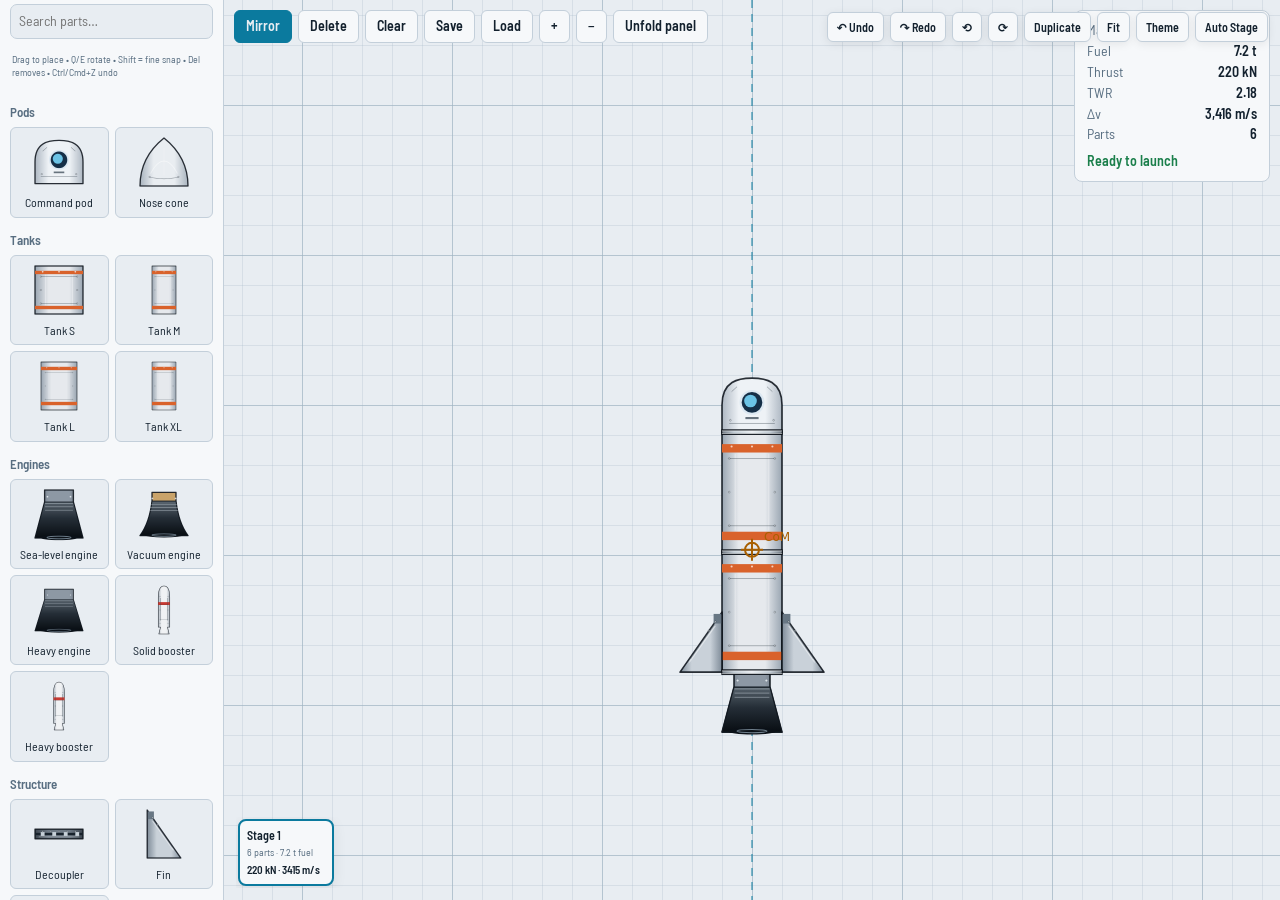
==== index.html @ c40e0e13 "Upgrade single-file MRAFT builder UX and construction tools" ====
<!doctype html>
<html lang="en">
<head>
<meta charset="utf-8">
<meta name="viewport" content="width=device-width, initial-scale=1, viewport-fit=cover">
<title>Rocket Builder</title>
<link href="https://fonts.googleapis.com/css2?family=Barlow+Semi+Condensed:wght@400;600&display=swap" rel="stylesheet">
<style>
:root{--bg:#e8edf2;--pn:#f6f8fa;--ln:#c3cfda;--tx:#13212e;--mu:#586e81;--ac:#0b7a9e;--wn:#a85f00;--ok:#1b7f4b;--gr:#9fb2c2;box-sizing:border-box;padding-top:env(safe-area-inset-top,0px);padding-bottom:env(safe-area-inset-bottom,0px)}
@media(prefers-color-scheme:dark){:root:not([data-theme="light"]){--bg:#0c1520;--pn:#121f2c;--ln:#233648;--tx:#d6e2ed;--mu:#8ba2b6;--ac:#52c7ea;--wn:#f0b34a;--ok:#5fd38d;--gr:#2a4056}}
:root[data-theme="dark"]{--bg:#0c1520;--pn:#121f2c;--ln:#233648;--tx:#d6e2ed;--mu:#8ba2b6;--ac:#52c7ea;--wn:#f0b34a;--ok:#5fd38d;--gr:#2a4056}
html{scroll-padding-top:env(safe-area-inset-top,0px)}
*{box-sizing:border-box}
html,body{height:100%;margin:0}
body{background:var(--bg);color:var(--tx);font:14px/1.35 "Barlow Semi Condensed",system-ui,sans-serif;overflow:hidden}
#app{display:grid;grid-template-columns:224px 1fr;height:100%}
#pal{background:var(--pn);border-right:1px solid var(--ln);overflow:auto;padding:4px 10px 10px}
#pal h3{margin:14px 0 6px;font-size:13px;font-weight:600;color:var(--mu)}
.grp{display:grid;grid-template-columns:1fr 1fr;gap:6px}
.tile{touch-action:pan-y;background:var(--bg);border:1px solid var(--ln);border-radius:6px;color:var(--tx);font:inherit;font-size:12px;padding:6px 4px;display:flex;flex-direction:column;align-items:center;gap:4px;cursor:grab;user-select:none;-webkit-user-select:none}
.tile:hover{border-color:var(--ac)}
.tile canvas{width:56px;height:56px;pointer-events:none}
#stage{position:relative;overflow:hidden;min-width:0}
#c{position:absolute;inset:0;width:100%;height:100%;touch-action:none}
#hud{position:absolute;inset:0 0 auto 0;display:flex;flex-wrap:wrap;gap:8px;padding:10px;pointer-events:none;align-items:flex-start}
#hud>*{pointer-events:auto}
.bar{display:flex;gap:6px;flex-wrap:wrap}
.b{font:inherit;font-weight:600;color:var(--tx);background:var(--pn);border:1px solid var(--ln);border-radius:6px;padding:6px 11px;cursor:pointer}
.b:hover{border-color:var(--ac)}
.b[aria-pressed=true]{background:var(--ac);border-color:var(--ac);color:var(--bg)}
button:focus-visible{outline:2px solid var(--ac);outline-offset:2px}
#msg{align-self:center;color:var(--mu)}
.card{margin-left:auto;background:var(--pn);border:1px solid var(--ln);border-radius:8px;padding:10px 12px;min-width:196px}
dl{display:grid;grid-template-columns:auto auto;gap:2px 16px;margin:0}
dt{color:var(--mu)}dd{margin:0;text-align:right;font-weight:600}
#st{margin-top:8px;font-weight:600;color:var(--wn)}
#st.ok{color:var(--ok)}
@media(max-width:720px){
#app{grid-template-columns:1fr;grid-template-rows:1fr 112px}
#pal{order:2;border-right:0;border-top:1px solid var(--ln);display:flex;gap:6px;padding:8px;overflow-x:auto;overflow-y:hidden}
#pal h3{display:none}.grp{display:flex;gap:6px}
.tile{touch-action:pan-x;flex:none;width:78px}
.card{margin-left:0;width:100%;min-width:0;padding:8px 10px}
dl{grid-template-columns:repeat(6,auto);gap:2px 8px}dd{text-align:left}
}
</style>
<style id="mraft-enhance-css">
#adv-tools{position:absolute;right:12px;top:12px;display:flex;gap:6px;flex-wrap:wrap;z-index:5;max-width:min(620px,calc(100% - 24px));justify-content:flex-end}
#adv-tools .b{padding:6px 9px;font-size:12px;box-shadow:0 2px 10px rgba(0,0,0,.08)}
#adv-panel{position:absolute;right:12px;top:58px;width:235px;max-width:calc(100% - 24px);background:var(--pn);border:1px solid var(--ln);border-radius:10px;padding:10px;z-index:4;box-shadow:0 10px 30px rgba(0,0,0,.12);backdrop-filter:blur(8px)}
#adv-panel[hidden]{display:none}.adv-head{display:flex;justify-content:space-between;gap:10px;align-items:center;margin-bottom:8px}
.adv-head strong{font-size:14px}.adv-muted{color:var(--mu);font-size:11px}.adv-grid{display:grid;grid-template-columns:1fr 1fr;gap:7px;margin:8px 0}
.adv-stat{border:1px solid var(--ln);border-radius:7px;padding:7px;background:rgba(128,160,190,.08)}.adv-stat small{display:block;color:var(--mu);font-size:10px}.adv-stat b{font-size:13px}
.adv-actions{display:grid;grid-template-columns:1fr 1fr;gap:6px;margin-top:9px}.adv-actions .b{padding:7px 8px}
#adv-stagebar{position:absolute;left:12px;right:12px;bottom:12px;display:flex;gap:7px;overflow:auto;padding:2px;z-index:4;pointer-events:auto}
.adv-stage{min-width:96px;border:1px solid var(--ln);background:var(--pn);color:var(--tx);border-radius:8px;padding:7px 8px;cursor:pointer;box-shadow:0 3px 14px rgba(0,0,0,.08);font:inherit;text-align:left}
.adv-stage:hover{border-color:var(--ac)}.adv-stage.active{outline:2px solid var(--ac);outline-offset:-2px}.adv-stage .n{font-weight:600;font-size:12px}.adv-stage .m{color:var(--mu);font-size:10px;margin-top:2px}.adv-stage .v{font-weight:600;font-size:11px;margin-top:4px}
#adv-palette-search{width:100%;position:sticky;top:0;z-index:2;margin:0 0 8px;padding:7px 8px;border:1px solid var(--ln);border-radius:7px;background:var(--bg);color:var(--tx);font:inherit}
#adv-palette-search:focus{outline:2px solid var(--ac);outline-offset:1px}.adv-help{font-size:10px;color:var(--mu);line-height:1.35;padding:6px 2px 10px}
#adv-toast{position:absolute;left:50%;top:58px;transform:translateX(-50%);background:var(--tx);color:var(--bg);padding:7px 10px;border-radius:999px;font-size:11px;opacity:0;pointer-events:none;transition:opacity .16s;z-index:8}
#adv-toast.show{opacity:1}@media(max-width:720px){#adv-tools{right:8px;top:8px;max-width:calc(100% - 16px)}#adv-panel{left:8px;right:8px;top:auto;bottom:122px;width:auto}#adv-stagebar{left:8px;right:8px;bottom:8px}}
</style></head>
<body>
<div id="app">
<aside id="pal" aria-label="Parts"></aside>
<main id="stage">
<canvas id="c" aria-label="Rocket assembly grid"></canvas>
<div id="hud">
<div class="bar">
<button class="b" id="mi" aria-pressed="true">Mirror</button>
<button class="b" id="de">Delete</button>
<button class="b" id="cl">Clear</button>
<button class="b" id="sv">Save</button>
<button class="b" id="ld">Load</button>
<button class="b" id="zi" aria-label="Zoom in">+</button>
<button class="b" id="zo" aria-label="Zoom out">&minus;</button>
<button class="b" id="sp" aria-pressed="false" disabled>Unfold panel</button>
<span id="msg" aria-live="polite"></span>
</div>
<div class="card"><dl id="sm"></dl><div id="st"></div></div>
</div>
<div id="adv-tools" aria-label="Builder tools">
<button class="b" id="adv-undo" title="Undo (Ctrl/Cmd+Z)">↶ Undo</button>
<button class="b" id="adv-redo" title="Redo (Ctrl/Cmd+Shift+Z)">↷ Redo</button>
<button class="b" id="adv-rotl" title="Rotate counter-clockwise (Q)">⟲</button>
<button class="b" id="adv-rotr" title="Rotate clockwise (E)">⟳</button>
<button class="b" id="adv-dup" title="Duplicate selected (Ctrl/Cmd+D)">Duplicate</button>
<button class="b" id="adv-fit" title="Frame rocket (F)">Fit</button>
<button class="b" id="adv-theme">Theme</button>
<button class="b" id="adv-stages">Auto Stage</button>
</div>
<div id="adv-panel" hidden>
<div class="adv-head"><strong id="adv-name">No part selected</strong><span class="adv-muted" id="adv-id">—</span></div>
<div class="adv-grid">
<div class="adv-stat"><small>Mass</small><b id="adv-mass">—</b></div><div class="adv-stat"><small>Fuel</small><b id="adv-fuel">—</b></div>
<div class="adv-stat"><small>Thrust</small><b id="adv-thrust">—</b></div><div class="adv-stat"><small>Isp</small><b id="adv-isp">—</b></div>
<div class="adv-stat"><small>Rotation</small><b id="adv-rot">—</b></div><div class="adv-stat"><small>Stage</small><b id="adv-stage">—</b></div>
</div>
<div class="adv-muted" id="adv-nodeinfo">Attachment nodes: top / bottom / side</div>
<div class="adv-actions"><button class="b" id="adv-stage-down">Stage −</button><button class="b" id="adv-stage-up">Stage +</button><button class="b" id="adv-center">Center</button><button class="b" id="adv-delete">Delete</button></div>
</div>
<div id="adv-stagebar" aria-label="Stages"></div><div id="adv-toast" aria-live="polite"></div></main>
</div>
<script>
const $=s=>document.querySelector(s),cv=$('#c'),ctx=cv.getContext('2d');
// Part catalog: mass/fuel in tonnes, thrust in kN, isp in s, size in grid units
const U=[
['pod','Command pod','Pods',2,1.8,1.2,0,0,0,'pod'],
['nose','Nose cone','Pods',2,2,.2,0,0,0,'nose'],
['t1','Tank S','Tanks',2,2,.2,1.8,0,0,'tank'],
['t2','Tank M','Tanks',2,4,.4,3.6,0,0,'tank'],
['t3','Tank L','Tanks',3,4,.8,8.1,0,0,'tank'],
['t4','Tank XL','Tanks',3,6,1.2,12.6,0,0,'tank'],
['e1','Sea-level engine','Engines',2,2,.9,0,220,290,'eng'],
['e2','Vacuum engine','Engines',2,1.8,.7,0,90,380,'vac'],
['e3','Heavy engine','Engines',3,2.6,1.4,0,480,310,'eng'],
['b1','Solid booster','Engines',1.2,5,.5,6,300,240,'srb'],
['b2','Heavy booster','Engines',1.6,7,.8,10,420,250,'srb'],
['dc','Decoupler','Structure',2,.4,.1,0,0,0,'dec'],
['para','Parachute','Utility',2,1.6,.3,0,0,0,'para'],
['dock','Docking connector','Utility',1.2,.8,.2,0,0,0,'dock'],
['solar','Solar panel','Utility',2,3,.25,0,0,0,'solar'],
['fin','Fin','Structure',1.4,2,.1,0,0,0,'fin'],
['leg','Landing leg','Structure',1.6,2.6,.15,0,0,0,'leg']
].map(([id,n,g,w,h,m,f,t,i,k])=>({id,n,g,w,h,m,f,t,i,k}));
const COL={pod:['#eef2f6','#aeb8c3'],nose:['#e9edf1','#a9b4bf'],tank:['#e6e9ed','#9aa6b2'],eng:['#8d98a4','#4c5662'],vac:['#c9a36a','#7a5a2e'],srb:['#f0f2f4','#aab3bd'],dec:['#6f7a86','#3d4650'],fin:['#c9d1d9','#7f8c99'],leg:['#9aa6b2','#59646f'],para:['#e4e8ed','#8593a0'],dock:['#c2ccd5','#647585'],solar:['#4c8fbd','#183b65']};
let W=0,H=0,D=1,parts=[],sel=null,drag=null,pan=null,mirror=true,init=0,ft,cam={x:0,y:0,s:22};
const side=u=>u.k=='fin'||u.k=='leg';
const toW=(x,y)=>[(x-W/2)/cam.s+cam.x,(y-H/2)/cam.s+cam.y];
const pt=e=>{const r=cv.getBoundingClientRect();return[e.clientX-r.left,e.clientY-r.top]};
const mk=(u,x,y)=>{const p={u,x,y,tw:null,deployed:false};parts.push(p);return p};
const flash=t=>{$('#msg').textContent=t;clearTimeout(ft);ft=setTimeout(()=>$('#msg').textContent='',1800)};

// Procedural part art, drawn centred on (x,y); s = pixels per unit
function draw(c,u,x,y,s,fl,deployed=false){
 const W=u.w*s,H=u.h*s,k=u.k,[a,b]=COL[k],m=(...r)=>c.moveTo(...r),l=(...r)=>c.lineTo(...r),q=(...r)=>c.quadraticCurveTo(...r);
 c.save();c.translate(x,y);if(fl)c.scale(-1,1);
 const g=c.createLinearGradient(-W/2,0,W/2,0);g.addColorStop(0,b);g.addColorStop(.28,a);g.addColorStop(.72,a);g.addColorStop(1,b);
 c.fillStyle=g;c.strokeStyle='rgba(8,14,22,.85)';c.lineWidth=Math.max(1,s*.055);c.lineJoin='round';c.beginPath();
 if(k=='pod'){m(-W/2,H/2);l(-W/2,0);c.bezierCurveTo(-W/2,-H*.45,-W*.22,-H/2,0,-H/2);c.bezierCurveTo(W*.22,-H/2,W/2,-H*.45,W/2,0);l(W/2,H/2)}
 else if(k=='nose'){m(-W/2,H/2);q(-W/2,-H*.1,0,-H/2);q(W/2,-H*.1,W/2,H/2)}
 else if(k=='eng'){m(-W*.3,-H/2);l(W*.3,-H/2);l(W*.3,-H*.25);l(W/2,H/2);l(-W/2,H/2);l(-W*.3,-H*.25)}
 else if(k=='vac'){m(-W*.25,-H/2);l(W*.25,-H/2);l(W*.25,-H*.3);q(W*.3,H*.2,W/2,H/2);l(-W/2,H/2);q(-W*.3,H*.2,-W*.25,-H*.3)}
 else if(k=='srb'){m(-W/2,-H/2+W);q(-W/2,-H/2,0,-H/2);q(W/2,-H/2,W/2,-H/2+W);l(W/2,H/2-W*.6);l(W*.3,H/2-W*.6);l(W*.45,H/2);l(-W*.45,H/2);l(-W*.3,H/2-W*.6);l(-W/2,H/2-W*.6)}
 else if(k=='fin'){m(-W/2,-H/2);l(W/2,H/2);l(-W/2,H/2)}
 else if(k=='leg'){m(-W/2,-H/2);l(-W/2,-H*.32);l(W*.3,H*.42);l(W*.12,H*.42);c.closePath();c.rect(0,H*.42,W/2,H*.08)}
 else if(k=='para'){m(-W*.42,-H/2);l(W*.42,-H/2);q(W/2,-H/2,W/2,-H*.3);l(W/2,H*.32);q(W/2,H/2,W*.3,H/2);l(-W*.3,H/2);q(-W/2,H/2,-W/2,H*.32);l(-W/2,-H*.3);q(-W/2,-H/2,-W*.42,-H/2)}
 else if(k=='dock'){m(-W*.34,-H/2);l(W*.34,-H/2);l(W*.34,-H*.27);l(W/2,-H*.1);l(W/2,H*.1);l(W*.34,H*.27);l(W*.34,H/2);l(-W*.34,H/2);l(-W*.34,H*.27);l(-W/2,H*.1);l(-W/2,-H*.1);l(-W*.34,-H*.27)}
 else if(k=='solar'){m(-W*.12,-H/2);l(W*.12,-H/2);l(W*.12,H/2);l(-W*.12,H/2)}
 else c.rect(-W/2,-H/2,W,H);
 c.closePath();c.fill();c.stroke();
 c.save();c.lineWidth=Math.max(1,s*.035);c.strokeStyle='rgba(255,255,255,.48)';c.fillStyle='rgba(255,255,255,.55)';
 if(k=='pod'){
  c.beginPath();c.arc(0,-H*.05,W*.19,0,Math.PI*2);c.fillStyle='#152f48';c.fill();c.strokeStyle='#dce8f2';c.lineWidth=Math.max(1,s*.07);c.stroke();
  c.beginPath();c.arc(-W*.025,-H*.075,W*.105,0,Math.PI*2);c.fillStyle='#6bc3e6';c.fill();
  c.beginPath();c.moveTo(-W*.11,H*.24);c.lineTo(W*.11,H*.24);c.strokeStyle='rgba(32,48,62,.65)';c.stroke();
 }else if(k=='nose'){
  c.beginPath();c.moveTo(-W*.28,H*.24);c.quadraticCurveTo(0,-H*.28,W*.28,H*.24);c.stroke();
  c.beginPath();c.moveTo(0,-H*.3);c.lineTo(0,H*.28);c.strokeStyle='rgba(255,255,255,.24)';c.stroke();
 }else if(k=='tank'){
  c.fillStyle='#d9622b';c.fillRect(-W/2,-H/2+H*.1,W,H*.07);c.fillRect(-W/2,H/2-H*.17,W,H*.07);
  c.strokeStyle='rgba(255,255,255,.38)';c.beginPath();c.moveTo(-W*.28,-H*.32);c.lineTo(-W*.28,H*.32);c.moveTo(W*.28,-H*.32);c.lineTo(W*.28,H*.32);c.stroke();
  c.fillStyle='rgba(255,255,255,.7)';for(let i=0;i<3;i++){c.beginPath();c.arc(-W*.34+i*W*.34,-H*.38,Math.max(1,s*.035),0,Math.PI*2);c.fill()}
 }else if(k=='eng'||k=='vac'){
  const bell=c.createLinearGradient(0,-H*.25,0,H/2);bell.addColorStop(0,'#56616b');bell.addColorStop(.45,'#252e37');bell.addColorStop(1,'#080d12');
  c.beginPath();if(k=='eng'){m(-W*.3,-H*.25);l(-W/2,H/2);l(W/2,H/2);l(W*.3,-H*.25)}else{m(-W*.25,-H*.3);q(-W*.3,H*.2,-W/2,H/2);l(W/2,H/2);q(W*.3,H*.2,W*.25,-H*.3)}
  c.closePath();c.fillStyle=bell;c.fill();c.strokeStyle='#111820';c.stroke();
  c.beginPath();c.ellipse(0,H/2-1,W*.4,H*.055,0,0,Math.PI*2);c.fillStyle='#0b1118';c.fill();
  c.beginPath();c.ellipse(0,H/2-1,W*.25,H*.028,0,0,Math.PI*2);c.strokeStyle='#71818e';c.stroke();
 }else if(k=='srb'){
  c.fillStyle='#c93a32';c.fillRect(-W/2,-H/2+W*1.4,W,H*.06);
  c.strokeStyle='rgba(70,80,90,.65)';c.beginPath();c.moveTo(-W*.3,-H*.25);c.lineTo(-W*.3,H*.22);c.moveTo(W*.3,-H*.25);c.lineTo(W*.3,H*.22);c.stroke();
 }else if(k=='dec'){
  c.fillStyle='#18222c';c.fillRect(-W/2,-H*.12,W,H*.24);
  c.fillStyle='#c7d0d8';for(let i=0;i<4;i++)c.fillRect(-W*.38+i*W*.24,-H*.2,W*.08,H*.4);
 }else if(k=='fin'){
  c.beginPath();c.moveTo(-W*.34,-H*.27);c.lineTo(W*.28,H*.34);c.stroke();
  c.fillStyle='#687784';c.fillRect(-W*.48,-H*.47,W*.18,H*.16);
 }else if(k=='leg'){
  c.fillStyle='#5c6873';c.beginPath();c.arc(-W*.31,-H*.3,W*.13,0,Math.PI*2);c.fill();c.stroke();
  c.strokeStyle='#d5dde4';c.beginPath();c.moveTo(-W*.25,-H*.28);c.lineTo(W*.24,H*.38);c.stroke();
 }else if(k=='para'){
  c.fillStyle='#263746';c.fillRect(-W*.34,-H*.34,W*.68,H*.68);
  c.strokeStyle='#e7edf2';c.lineWidth=Math.max(1,s*.045);
  c.beginPath();c.moveTo(-W*.3,-H*.3);c.lineTo(W*.3,H*.3);c.moveTo(W*.3,-H*.3);c.lineTo(-W*.3,H*.3);c.stroke();
  c.fillStyle='#d84d43';c.fillRect(-W*.29,-H*.28,W*.58,H*.12);c.fillRect(-W*.29,H*.16,W*.58,H*.12);
 }else if(k=='dock'){
  c.fillStyle='#263746';c.fillRect(-W*.3,-H*.29,W*.6,H*.58);
  c.fillStyle='#d8e0e7';c.fillRect(-W*.23,-H*.18,W*.46,H*.36);
  c.fillStyle='#304252';c.fillRect(-W*.15,-H*.11,W*.3,H*.22);
  c.strokeStyle='#f2f6f8';c.lineWidth=Math.max(1,s*.055);c.beginPath();c.arc(0,0,Math.min(W,H)*.11,0,Math.PI*2);c.stroke();
 }else if(k=='solar'){
  c.fillStyle='#263746';c.strokeStyle='#c4d0d9';c.lineWidth=Math.max(1,s*.05);
  // The left edge mounts to the rocket; the array unfolds outward to the right.
  c.fillRect(-W*.5,-H*.12,W*.38,H*.24);c.strokeRect(-W*.5,-H*.12,W*.38,H*.24);
  c.fillStyle='#d9e1e8';c.fillRect(-W*.16,-H*.3,W*.12,H*.6);
  c.fillStyle='#12365e';c.strokeStyle='#78b8e4';c.lineWidth=Math.max(1,s*.035);
  const x0=deployed?-W*.12:-W*.02,x1=deployed?W*2.25:W*.43,top=deployed?-W*.36:-H*.36,bottom=deployed?W*.36:H*.36;
  c.fillRect(x0,top,x1-x0,bottom-top);c.strokeRect(x0,top,x1-x0,bottom-top);
  const cols=deployed?10:2;
  for(let col=1;col<cols;col++){const xx=x0+(x1-x0)*col/cols;c.beginPath();c.moveTo(xx,top);c.lineTo(xx,bottom);c.stroke()}
  for(let row=1;row<4;row++){const yy=top+(bottom-top)*row/4;c.beginPath();c.moveTo(x0,yy);c.lineTo(x1,yy);c.stroke()}
  c.strokeStyle='#d3e0e9';c.lineWidth=Math.max(1,s*.06);
  for(const px of [-W*.5,x1]){c.fillStyle='#8b9aa6';c.fillRect(px-s*.09,-s*.14,s*.18,s*.28);c.strokeRect(px-s*.09,-s*.14,s*.18,s*.28);c.beginPath();c.arc(px,0,s*.08,0,Math.PI*2);c.fillStyle='#dce5eb';c.fill();c.stroke()}
  if(deployed){c.strokeStyle='#c4d0d9';c.lineWidth=Math.max(1,s*.055);c.beginPath();c.moveTo(-W*.12,0);c.lineTo(x1,0);c.stroke()}
 }
 // Fine seams, fasteners and hardware add scale without obscuring the silhouettes.
 c.save();c.lineWidth=Math.max(.7,s*.025);c.strokeStyle='rgba(27,39,50,.42)';c.fillStyle='rgba(255,255,255,.72)';
 const rivet=Math.max(.8,s*.028),dot=(px,py)=>{c.beginPath();c.arc(px,py,rivet,0,Math.PI*2);c.fill();c.stroke()};
 if(k=='tank'){
  c.beginPath();c.moveTo(-W*.39,-H*.28);c.lineTo(W*.39,-H*.28);c.moveTo(-W*.39,H*.28);c.lineTo(W*.39,H*.28);c.stroke();
  for(const px of [-W*.38,W*.38])for(const py of [-H*.28,0,H*.28])dot(px,py);
 }else if(k=='pod'){
  c.beginPath();c.moveTo(-W*.38,H*.34);c.lineTo(W*.38,H*.34);c.moveTo(-W*.34,-H*.25);c.lineTo(-W*.25,-H*.34);c.moveTo(W*.34,-H*.25);c.lineTo(W*.25,-H*.34);c.stroke();
  dot(-W*.36,H*.28);dot(W*.36,H*.28);
 }else if(k=='nose'){
  c.beginPath();c.moveTo(-W*.31,H*.31);c.quadraticCurveTo(0,H*.39,W*.31,H*.31);c.stroke();
  dot(-W*.3,H*.31);dot(W*.3,H*.31);
 }else if(k=='eng'||k=='vac'){
  c.strokeStyle='rgba(220,230,238,.52)';
  for(let j=0;j<3;j++){const yy=-H*.22+j*H*.07;c.beginPath();c.moveTo(-W*.29,yy);c.lineTo(W*.29,yy);c.stroke()}
  dot(-W*.24,-H*.36);dot(W*.24,-H*.36);
 }else if(k=='srb'){
  c.beginPath();c.moveTo(-W*.38,-H*.12);c.lineTo(W*.38,-H*.12);c.moveTo(-W*.38,H*.2);c.lineTo(W*.38,H*.2);c.stroke();
  for(const px of [-W*.34,W*.34])for(const py of [-H*.28,0,H*.28])dot(px,py);
 }else if(k=='dec'){
  for(let j=0;j<5;j++)dot(-W*.34+j*W*.17,-H*.28);
  c.strokeStyle='rgba(255,255,255,.45)';c.beginPath();c.moveTo(-W*.42,H*.3);c.lineTo(W*.42,H*.3);c.stroke();
 }else if(k=='fin'){
  c.beginPath();c.moveTo(-W*.32,-H*.29);c.lineTo(W*.25,H*.28);c.stroke();
  dot(-W*.34,-H*.34);dot(-W*.19,-H*.19);
 }else if(k=='leg'){
  c.strokeStyle='rgba(32,43,54,.6)';c.beginPath();c.moveTo(-W*.12,-H*.18);c.lineTo(W*.32,H*.25);c.stroke();
  dot(-W*.31,-H*.3);dot(W*.19,H*.46);
 }else if(k=='para'){
  c.strokeStyle='rgba(34,49,63,.7)';c.beginPath();c.moveTo(-W*.38,-H*.35);c.lineTo(W*.38,-H*.35);c.moveTo(-W*.38,H*.35);c.lineTo(W*.38,H*.35);c.stroke();
  for(const px of [-W*.34,W*.34])for(const py of [-H*.34,H*.34])dot(px,py);
 }
 c.restore();c.restore();c.restore()}

// Attachment snapping: stack above/below, or side-by-side (centre/top/bottom aligned)
function snap(p){
 const u=p.u;let b=null,bd=40/cam.s;
 for(const q of parts){if(q===p||q===p.tw)continue;
  const v=q.u,dx=(u.w+v.w)/2,dy=(u.h+v.h)/2,t=(v.h-u.h)/2;
  const spots=[[q.x,q.y+dy],[q.x,q.y-dy],...[1,-1].flatMap(s=>[[q.x+s*dx,q.y],[q.x+s*dx,q.y-t],[q.x+s*dx,q.y+t]])];
  if(q.u.k=='solar'&&q.deployed){const dir=q.x<0?-1:1,far=q.x+dir*(q.u.w*2.25+v.w/2);spots.push(...[q.y,q.y-t,q.y+t].map(y=>[far,y]))}
  for(const c of spots){const d=Math.hypot(c[0]-p.x,c[1]-p.y);if(d<bd){bd=d;b=c}}}
 if(b){p.x=b[0];p.y=b[1]}else{p.x=Math.round(p.x*4)/4;p.y=Math.round(p.y*4)/4;if(Math.abs(p.x)<.6)p.x=0}
 sync(p)}
// Symmetry: off-centre parts get a mirrored twin about the centre line
function sync(p){const t=p.tw,off=Math.abs(p.x)>.05;
 if(t&&!off){parts.splice(parts.indexOf(t),1);if(sel===t)sel=p;p.tw=null}
 else if(!t&&off&&mirror){p.tw=mk(p.u,0,0);p.tw.tw=p}
 if(p.tw){p.tw.x=-p.x;p.tw.y=p.y}}
function del(p){[p,p.tw].forEach(q=>{const i=parts.indexOf(q);if(i>=0)parts.splice(i,1)});if(p.tw)p.tw.tw=null;if(sel===p||sel===p.tw)sel=null}
function auto(p){const o=parts.filter(q=>q!==p),top=p.u.k=='pod'||p.u.k=='nose';
 p.x=0;p.y=o.length?(top?Math.min(...o.map(q=>q.y-q.u.h/2))-p.u.h/2:Math.max(...o.map(q=>q.y+q.u.h/2))+p.u.h/2):0}

function stats(){let m=0,f=0,F=0,Fi=0,cx=0,cy=0;
 for(const q of parts){const u=q.u,w=u.m+u.f;m+=w;f+=u.f;F+=u.t;if(u.t)Fi+=u.t/u.i;cx+=w*q.x;cy+=w*q.y}
 const isp=Fi?F/Fi:0;
 return{m,f,F,twr:m?F/(m*9.81):0,dv:isp&&f>0?isp*9.81*Math.log(m/(m-f)):0,com:m?[cx/m,cy/m]:null}}

function render(){
 if(!W)return;
 const cs=getComputedStyle(document.documentElement),V=n=>cs.getPropertyValue(n).trim(),s=cam.s,cx=x=>(x-cam.x)*s+W/2,cy=y=>(y-cam.y)*s+H/2;
 ctx.setTransform(D,0,0,D,0,0);ctx.clearRect(0,0,W,H);ctx.lineWidth=1;ctx.strokeStyle=V('--gr');
 for(let i=Math.floor(cam.x-W/2/s);i<=cam.x+W/2/s;i++){ctx.globalAlpha=i%5?.25:.7;const x=Math.round(cx(i))+.5;ctx.beginPath();ctx.moveTo(x,0);ctx.lineTo(x,H);ctx.stroke()}
 for(let j=Math.floor(cam.y-H/2/s);j<=cam.y+H/2/s;j++){ctx.globalAlpha=j%5?.25:.7;const y=Math.round(cy(j))+.5;ctx.beginPath();ctx.moveTo(0,y);ctx.lineTo(W,y);ctx.stroke()}
 ctx.globalAlpha=1;ctx.strokeStyle=V('--ac');ctx.setLineDash([8,6]);ctx.beginPath();ctx.moveTo(cx(0),0);ctx.lineTo(cx(0),H);ctx.stroke();ctx.setLineDash([]);
 for(const p of parts)draw(ctx,p.u,cx(p.x),cy(p.y),s,(side(p.u)||p.u.k=='solar')&&p.x<0,p.deployed);
 drawJoinAdapters();
 if(sel){const w=sel.u.w*s,h=sel.u.h*s;ctx.strokeStyle=V('--ac');ctx.lineWidth=2;ctx.setLineDash([6,4]);ctx.strokeRect(cx(sel.x)-w/2-4,cy(sel.y)-h/2-4,w+8,h+8);ctx.setLineDash([])}
 const S=stats();
 if(S.com){const x=cx(S.com[0]),y=cy(S.com[1]);ctx.strokeStyle=ctx.fillStyle=V('--wn');ctx.lineWidth=2;ctx.beginPath();ctx.arc(x,y,7,0,7);ctx.moveTo(x-11,y);ctx.lineTo(x+11,y);ctx.moveTo(x,y-11);ctx.lineTo(x,y+11);ctx.stroke();ctx.font='12px "Barlow Semi Condensed",system-ui,sans-serif';ctx.textAlign='left';ctx.fillText('CoM',x+12,y-9)}
 else{ctx.fillStyle=V('--mu');ctx.textAlign='center';ctx.font='15px "Barlow Semi Condensed",system-ui,sans-serif';ctx.fillText('Drag a part onto the grid, or tap one to stack it.',W/2,H/2)}
 const sp=$('#sp'),solarSelected=sel?.u.id=='solar';sp.disabled=!solarSelected;sp.textContent=solarSelected&&sel.deployed?'Fold panel':'Unfold panel';sp.setAttribute('aria-pressed',solarSelected&&sel.deployed);
 $('#sm').innerHTML=[['Mass',S.m.toFixed(1)+' t'],['Fuel',S.f.toFixed(1)+' t'],['Thrust',Math.round(S.F)+' kN'],['TWR',S.twr.toFixed(2)],['Δv',Math.round(S.dv).toLocaleString()+' m/s'],['Parts',parts.length]].map(r=>`<dt>${r[0]}</dt><dd>${r[1]}</dd>`).join('');
 const bad=!parts.some(q=>q.u.k=='pod')?'Add a command pod':!S.F?'Add an engine':!S.f?'Add a fuel tank':S.twr<1?'TWR is under 1: add thrust or remove mass':'';
 const st=$('#st');st.textContent=bad||'Ready to launch';st.className=bad?'':'ok'}

function drawJoinAdapters(){
 for(let i=0;i<parts.length;i++)for(let j=i+1;j<parts.length;j++){
  const a=parts[i],b=parts[j];
  if(Math.abs(a.x-b.x)>.08)continue;
  const upper=a.y<b.y?a:b,lower=a.y<b.y?b:a;
  const gap=(lower.y-lower.u.h/2)-(upper.y+upper.u.h/2);
  if(Math.abs(gap)>.12)continue;
  const s=cam.s,x=(upper.x-cam.x)*s+W/2,y=(upper.y+upper.u.h/2+gap/2-cam.y)*s+H/2;
  const top=upper.u.w*s,bottom=lower.u.w*s,different=Math.abs(top-bottom)>s*.05;
  const h=(different?.30:.14)*s;
  ctx.save();
  const g=ctx.createLinearGradient(x-Math.max(top,bottom)/2,0,x+Math.max(top,bottom)/2,0);
  g.addColorStop(0,'#46525e');g.addColorStop(.2,'#aebbc6');g.addColorStop(.5,'#e2e8ed');g.addColorStop(.8,'#aebbc6');g.addColorStop(1,'#46525e');
  ctx.fillStyle=g;ctx.strokeStyle='rgba(8,14,22,.9)';ctx.lineWidth=Math.max(1,s*.045);
  ctx.beginPath();
  if(different){
   ctx.moveTo(x-top/2,y-h/2);ctx.lineTo(x+top/2,y-h/2);ctx.lineTo(x+bottom/2,y+h/2);ctx.lineTo(x-bottom/2,y+h/2);
  }else{
   const w=Math.min(top,bottom);
   ctx.rect(x-w/2,y-h/2,w,h);
  }
  ctx.closePath();ctx.fill();ctx.stroke();
  ctx.strokeStyle='rgba(255,255,255,.72)';ctx.lineWidth=Math.max(1,s*.03);
  ctx.beginPath();ctx.moveTo(x-top/2,y-h/2+1);ctx.lineTo(x+top/2,y-h/2+1);ctx.moveTo(x-bottom/2,y+h/2-1);ctx.lineTo(x+bottom/2,y+h/2-1);ctx.stroke();
  ctx.restore();
 }
}

function fitRocket(){
 if(!parts.length||!W||!H)return;
 const xs=parts.map(p=>[p.x-p.u.w/2,p.x+p.u.w/2]).flat(),ys=parts.map(p=>[p.y-p.u.h/2,p.y+p.u.h/2]).flat();
 const minX=Math.min(...xs),maxX=Math.max(...xs),minY=Math.min(...ys),maxY=Math.max(...ys);
 const hudH=$('#hud').getBoundingClientRect().height,top=Math.min(H-80,hudH+18),usableH=Math.max(80,H-top);
 cam.s=Math.max(4,Math.min(30,(W-32)/(maxX-minX+2),(usableH-32)/(maxY-minY+2)));
 cam.x=(minX+maxX)/2;
 cam.y=(minY+maxY)/2-(top+usableH/2-H/2)/cam.s;
}
function zoom(f,sx=W/2,sy=H/2){const[wx,wy]=toW(sx,sy);cam.s=Math.min(70,Math.max(4,cam.s*f));cam.x=wx-(sx-W/2)/cam.s;cam.y=wy-(sy-H/2)/cam.s;render()}

// Parts palette with live previews
const pal=$('#pal');
[...new Set(U.map(u=>u.g))].forEach(g=>{
 pal.insertAdjacentHTML('beforeend',`<h3>${g}</h3>`);const d=document.createElement('div');d.className='grp';
 U.filter(u=>u.g==g).forEach(u=>{
  const b=document.createElement('button');b.className='tile';b.innerHTML='<canvas width="112" height="112"></canvas><span>'+u.n+'</span>';
  draw(b.firstChild.getContext('2d'),u,56,56,Math.min(96/u.w,96/u.h),0);
  b.onpointerdown=e=>{e.preventDefault();const[x,y]=pt(e),[wx,wy]=toW(x,y),p=mk(u,wx,wy);sel=p;drag={p,ox:0,oy:0,x0:e.clientX,y0:e.clientY,pal:1};render()};
  d.append(b)});
 pal.append(d)});

cv.addEventListener('pointerdown',e=>{
 const[x,y]=pt(e),[wx,wy]=toW(x,y),h=[...parts].reverse().find(q=>Math.abs(wx-q.x)<=q.u.w/2&&Math.abs(wy-q.y)<=q.u.h/2||q.u.k=='solar'&&q.deployed&&Math.abs(wy-q.y)<=q.u.w*.4&&(q.x<0?wx>=q.x-q.u.w*2.25:wx<=q.x+q.u.w*2.25));
 if(h){sel=h;drag={p:h,ox:h.x-wx,oy:h.y-wy,x0:e.clientX,y0:e.clientY}}else{sel=null;pan={x,y,cx:cam.x,cy:cam.y}}
 render()});
addEventListener('pointermove',e=>{
 const[x,y]=pt(e);
 if(drag){const[wx,wy]=toW(x,y),p=drag.p;p.x=wx+drag.ox;p.y=wy+drag.oy;snap(p)}
 else if(pan){cam.x=pan.cx-(x-pan.x)/cam.s;cam.y=pan.cy-(y-pan.y)/cam.s}
 else return;
 render()});
addEventListener('pointerup',e=>{
 if(drag&&document.elementFromPoint(e.clientX,e.clientY)?.closest('#pal')){
  const p=drag.p;if(drag.pal&&Math.hypot(e.clientX-drag.x0,e.clientY-drag.y0)<6){auto(p);sync(p)}else del(p)}
 drag=pan=null;render()});
addEventListener('pointercancel',()=>{if(drag&&drag.pal)del(drag.p);drag=pan=null;render()});
cv.addEventListener('wheel',e=>{e.preventDefault();const[x,y]=pt(e);zoom(Math.exp(-e.deltaY*.0015),x,y)},{passive:false});
addEventListener('keydown',e=>{if((e.key=='Delete'||e.key=='Backspace')&&sel){del(sel);render()}});

$('#mi').onclick=e=>{mirror=!mirror;e.currentTarget.setAttribute('aria-pressed',mirror);if(!mirror)parts.forEach(p=>p.tw=null);render()};
$('#de').onclick=()=>{if(sel){del(sel);render()}};
$('#cl').onclick=()=>{parts=[];sel=null;render()};
$('#zi').onclick=()=>zoom(1.25);$('#zo').onclick=()=>zoom(.8);
$('#sp').onclick=()=>{if(sel?.u.id=='solar'){sel.deployed=!sel.deployed;render()}};
const KEY='rocket-builder-blueprint';
$('#sv').onclick=()=>{try{localStorage.setItem(KEY,JSON.stringify(parts.map(p=>[p.u.id,p.x,p.y,parts.indexOf(p.tw),p.deployed])));flash('Saved')}catch{flash('Saving is blocked in this browser')}};
$('#ld').onclick=()=>{try{const a=JSON.parse(localStorage.getItem(KEY));if(!a)return flash('Nothing saved yet');
 parts=[];sel=null;a.forEach(([id,x,y,,deployed])=>{const p=mk(U.find(u=>u.id==id),x,y);p.deployed=!!deployed});a.forEach((r,i)=>{if(r[3]>=0)parts[i].tw=parts[r[3]]});fitRocket();flash('Loaded');render()}catch{parts=[];flash('Could not read that save');render()}};

// Starter rocket
const add=(id,x,y)=>sync(mk(U.find(u=>u.id==id),x,y));
add('pod',0,-5);add('t2',0,-2.1);add('t2',0,1.9);add('e1',0,4.9);add('fin',1.7,2.9);

new ResizeObserver(()=>{const r=cv.getBoundingClientRect();W=r.width;H=r.height;D=devicePixelRatio||1;cv.width=W*D;cv.height=H*D;
 if(!init){init=1;render();fitRocket()}render()}).observe(cv);
new MutationObserver(render).observe(document.documentElement,{attributes:true});
matchMedia('(prefers-color-scheme:dark)').addEventListener('change',render);
</script>
<script id="mraft-enhance-js">
(()=>{const A={undo:[],redo:[],before:null,stage:0,shift:false,toast:null,drawing:false},Q=id=>document.getElementById(id),say=m=>{const e=Q('adv-toast');e.textContent=m;e.classList.add('show');clearTimeout(A.toast);A.toast=setTimeout(()=>e.classList.remove('show'),1100)},snapState=()=>JSON.stringify({mirror,parts:parts.map(p=>({id:p.u.id,x:p.x,y:p.y,tw:parts.indexOf(p.tw),deployed:!!p.deployed,rot:((p.rot||0)%360+360)%360,stage:Number.isFinite(p.stage)?p.stage:0}))}),restore=s=>{const z=JSON.parse(s);parts=[];sel=null;mirror=!!z.mirror;for(const r of z.parts||[]){const u=U.find(v=>v.id===r.id);if(!u)continue;const p=mk(u,Number(r.x)||0,Number(r.y)||0);p.deployed=!!r.deployed;p.rot=Number(r.rot)||0;p.stage=Number.isFinite(r.stage)?r.stage:0}for(let i=0;i<(z.parts||[]).length;i++){const t=z.parts[i].tw;if(Number.isInteger(t)&&t>=0&&t<parts.length)parts[i].tw=parts[t]}fitRocket();render()},push=b=>{const a=snapState();if(!b||b===a)return;A.undo.push(b);if(A.undo.length>80)A.undo.shift();A.redo.length=0},act=f=>{const b=snapState();f();render();push(b)},undo=()=>{if(!A.undo.length)return say('Nothing to undo');const c=snapState(),p=A.undo.pop();A.redo.push(c);restore(p);say('Undone')},redo=()=>{if(!A.redo.length)return say('Nothing to redo');const c=snapState(),n=A.redo.pop();A.undo.push(c);restore(n);say('Redone')},deg=p=>((p&&p.rot)||0)%360,rotate=d=>{if(!sel)return say('Select a part first');act(()=>{sel.rot=deg(sel)+d})},duplicate=()=>{if(!sel)return say('Select a part first');act(()=>{const p=mk(sel.u,sel.x+Math.max(1.25,sel.u.w*.8),sel.y);p.rot=deg(sel);p.deployed=!!sel.deployed;p.stage=Number.isFinite(sel.stage)?sel.stage:0;sel=p;snap(p)})},center=()=>{if(!sel)return say('Select a part first');act(()=>{sel.x=0;snap(sel)})},shiftStage=d=>{if(!sel)return say('Select a part first');act(()=>{sel.stage=Math.max(0,(Number(sel.stage)||0)+d)})},autoStage=()=>{if(!parts.length)return;act(()=>{const e=parts.filter(p=>p.u.t>0||p.u.k==='srb').sort((a,b)=>b.y-a.y);if(!e.length){parts.forEach(p=>p.stage=0);return}parts.forEach(p=>{let k=0,bd=1e9;e.forEach((x,i)=>{const d=Math.abs(p.y-x.y);if(d<bd){bd=d;k=i}});p.stage=k});A.stage=0});say('Stages rebuilt')},stages=()=>{const m=Math.max(0,...parts.map(p=>Number(p.stage)||0)),o=[];for(let s=0;s<=m;s++){const own=parts.filter(p=>(Number(p.stage)||0)===s),cur=parts.filter(p=>(Number(p.stage)||0)>=s),mass=cur.reduce((a,p)=>a+p.u.m+p.u.f,0),fuel=own.reduce((a,p)=>a+p.u.f,0),thrust=own.reduce((a,p)=>a+p.u.t,0),wi=own.reduce((a,p)=>a+p.u.t*p.u.i,0),isp=thrust?wi/thrust:0,dv=fuel&&isp&&mass>fuel?isp*9.80665*Math.log(mass/(mass-fuel)):0;o.push({s,own,mass,fuel,thrust,dv})}return o},panel=()=>{const p=sel,e=Q('adv-panel');e.hidden=!p;if(!p)return;const u=p.u;Q('adv-name').textContent=u.n;Q('adv-id').textContent=u.id;Q('adv-mass').textContent=(u.m+u.f).toFixed(2)+' t';Q('adv-fuel').textContent=u.f.toFixed(2)+' t';Q('adv-thrust').textContent=u.t?Math.round(u.t)+' kN':'—';Q('adv-isp').textContent=u.i?Math.round(u.i)+' s':'—';Q('adv-rot').textContent=deg(p)+'°';Q('adv-stage').textContent=String((Number(p.stage)||0)+1);Q('adv-nodeinfo').textContent='Attachment nodes • top / bottom / side • '+(p.tw?'symmetry paired':'single')},stageBar=()=>{const e=Q('adv-stagebar'),d=stages();e.innerHTML=d.map(x=>'<button class="adv-stage '+(A.stage===x.s?'active':'')+'" data-st="'+x.s+'"><div class="n">Stage '+(x.s+1)+'</div><div class="m">'+x.own.length+' parts · '+x.fuel.toFixed(1)+' t fuel</div><div class="v">'+(x.thrust?Math.round(x.thrust)+' kN · ':'')+Math.round(x.dv)+' m/s</div></button>').join('');e.querySelectorAll('.adv-stage').forEach(b=>b.onclick=()=>{A.stage=Number(b.dataset.st);const c=parts.filter(p=>(Number(p.stage)||0)===A.stage);if(c.length)sel=c[0];render()})};

const search=document.createElement('input');search.id='adv-palette-search';search.placeholder='Search parts…';search.setAttribute('aria-label','Search parts');const help=document.createElement('div');help.className='adv-help';help.textContent='Drag to place • Q/E rotate • Shift = fine snap • Del removes • Ctrl/Cmd+Z undo';pal.prepend(help);pal.prepend(search);search.oninput=()=>{const q=search.value.toLowerCase();pal.querySelectorAll('.tile').forEach(t=>t.style.display=t.textContent.toLowerCase().includes(q)?'flex':'none');pal.querySelectorAll('.grp').forEach(g=>{const a=[...g.querySelectorAll('.tile')].some(t=>t.style.display!=='none');g.style.display=a?'grid':'none';const h=g.previousElementSibling;if(h&&h.tagName==='H3')h.style.display=a?'':'none'})};

const baseDraw=draw;draw=function(c,u,x,y,s,fl,deployed){let r=0;if(c===ctx&&A.drawing){const p=parts.find(v=>v.u===u&&Math.hypot(((v.x-cam.x)*s+W/2)-x,((v.y-cam.y)*s+H/2)-y)<.6);if(p)r=deg(p)*Math.PI/180}c.save();c.translate(x,y);if(r)c.rotate(r);c.translate(-x,-y);baseDraw(c,u,x,y,s,fl,deployed);c.restore()};

const baseRender=render;render=function(){A.drawing=true;baseRender();A.drawing=false;panel();stageBar();Q('adv-undo').disabled=!A.undo.length;Q('adv-redo').disabled=!A.redo.length;['adv-rotl','adv-rotr','adv-dup'].forEach(id=>Q(id).disabled=!sel)};

Q('adv-undo').onclick=undo;Q('adv-redo').onclick=redo;Q('adv-rotl').onclick=()=>rotate(-90);Q('adv-rotr').onclick=()=>rotate(90);Q('adv-dup').onclick=duplicate;Q('adv-fit').onclick=()=>{fitRocket();render();say('Rocket framed')};Q('adv-theme').onclick=()=>{const r=document.documentElement,d=r.getAttribute('data-theme')!=='dark';r.setAttribute('data-theme',d?'dark':'light');render()};Q('adv-stages').onclick=autoStage;Q('adv-stage-down').onclick=()=>shiftStage(-1);Q('adv-stage-up').onclick=()=>shiftStage(1);Q('adv-center').onclick=center;Q('adv-delete').onclick=()=>{if(sel)act(()=>del(sel))};

addEventListener('pointerdown',e=>{if(e.target.closest?.('#adv-tools,#adv-panel,#adv-stagebar'))return;A.before=snapState()},true);addEventListener('pointerup',()=>setTimeout(()=>{if(A.before){push(A.before);A.before=null}},0),true);
addEventListener('keydown',e=>{const k=e.key.toLowerCase(),m=e.ctrlKey||e.metaKey;A.shift=e.shiftKey;if(m&&k==='z'&&!e.shiftKey){e.preventDefault();undo();return}if((m&&k==='z'&&e.shiftKey)||(m&&k==='y')){e.preventDefault();redo();return}if(m&&k==='d'){e.preventDefault();duplicate();return}if(k==='q'){e.preventDefault();rotate(-90);return}if(k==='e'){e.preventDefault();rotate(90);return}if(k==='f'){e.preventDefault();fitRocket();render();return}if(k==='escape'){sel=null;render();return}if(e.key==='Delete'||e.key==='Backspace'){if(sel){const b=snapState();setTimeout(()=>push(b),0)}}});
addEventListener('keyup',e=>A.shift=e.shiftKey);
const baseSnap=snap;snap=function(p){baseSnap(p);if(A.shift){p.x=Math.round(p.x*8)/8;p.y=Math.round(p.y*8)/8}};
const oldSave=Q('sv').onclick,oldLoad=Q('ld').onclick;Q('sv').onclick=()=>{oldSave?.call(Q('sv'));say('Blueprint saved')};Q('ld').onclick=()=>{const b=snapState();oldLoad?.call(Q('ld'));setTimeout(()=>push(b),0)};
A.stage=0;render()})();
</script></body>
</html>
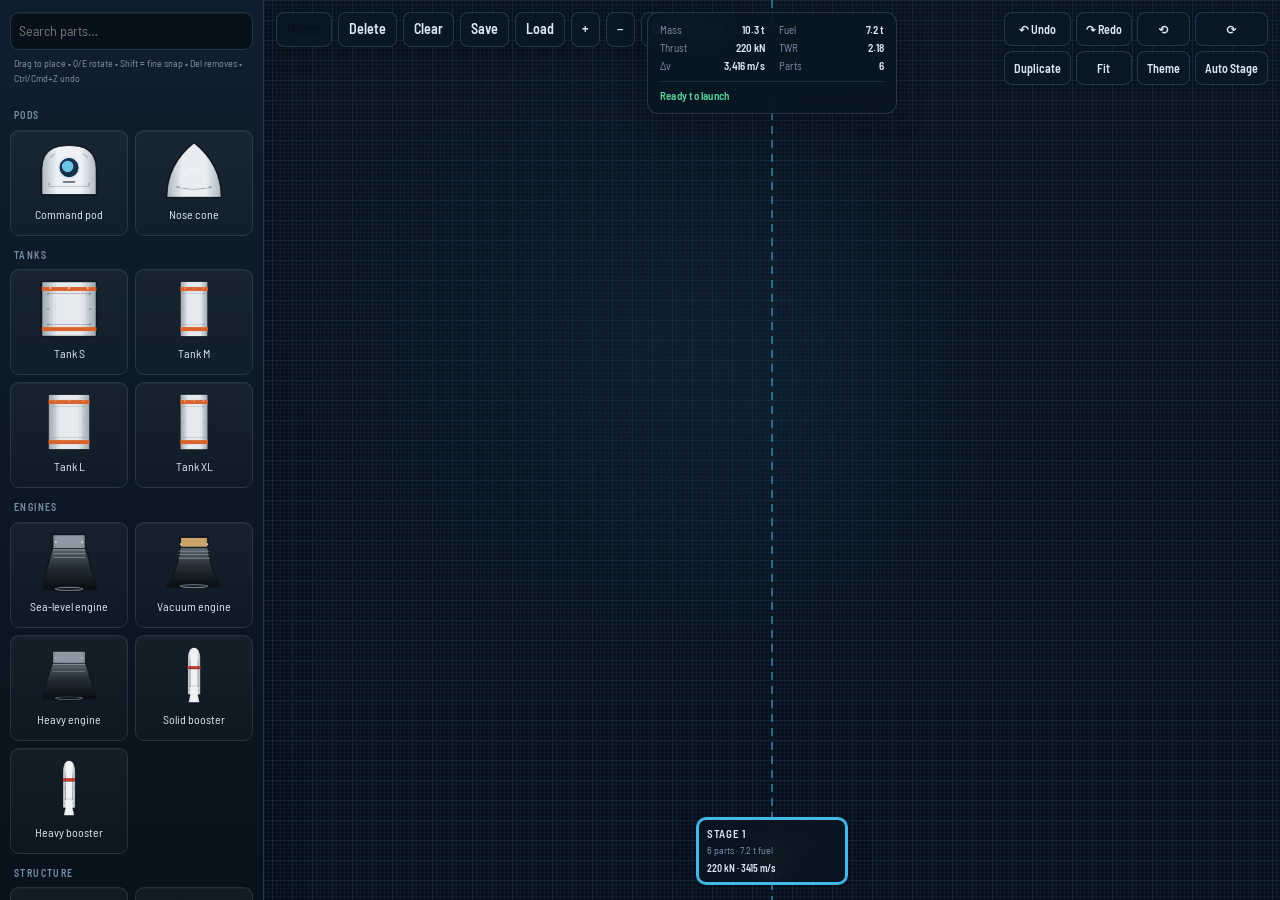
==== commit eb32e540: "Polish MRAFT builder layout and HUD composition" ====
--- a/index.html
+++ b/index.html
@@ -59,7 +59,7 @@
 #adv-palette-search:focus{outline:2px solid var(--ac);outline-offset:1px}.adv-help{font-size:10px;color:var(--mu);line-height:1.35;padding:6px 2px 10px}
 #adv-toast{position:absolute;left:50%;top:58px;transform:translateX(-50%);background:var(--tx);color:var(--bg);padding:7px 10px;border-radius:999px;font-size:11px;opacity:0;pointer-events:none;transition:opacity .16s;z-index:8}
 #adv-toast.show{opacity:1}@media(max-width:720px){#adv-tools{right:8px;top:8px;max-width:calc(100% - 16px)}#adv-panel{left:8px;right:8px;top:auto;bottom:122px;width:auto}#adv-stagebar{left:8px;right:8px;bottom:8px}}
-</style></head>
+</style><style id="mraft-layout-overhaul">:root{--bg:#07111c;--pn:#0d1a28;--ln:#22384c;--tx:#dce9f5;--mu:#7890a6;--ac:#45b8e7;--wn:#f2a83b;--ok:#5ad39a;--gr:#193047}:root[data-theme="light"]{--bg:#e7edf3;--pn:#f7f9fb;--ln:#cad5df;--tx:#182632;--mu:#607587;--ac:#087fa8;--wn:#ad680b;--ok:#20824f;--gr:#a7b7c5}body{background:radial-gradient(circle at 50% 38%,rgba(31,86,119,.12),transparent 38%),linear-gradient(180deg,var(--bg),var(--bg))}#app{grid-template-columns:264px minmax(0,1fr)}#pal{padding:12px 10px 18px;background:linear-gradient(180deg,rgba(16,31,46,.98),rgba(8,18,28,.98));border-right:1px solid var(--ln);box-shadow:12px 0 35px rgba(0,0,0,.16);scrollbar-width:thin}:root[data-theme="light"] #pal{background:linear-gradient(180deg,#f8fafc,#edf3f7)}#pal h3{margin:13px 4px 7px;font-size:10px;letter-spacing:.14em;text-transform:uppercase;color:var(--mu)}.grp{gap:7px}.tile{min-height:106px;padding:7px 5px;border-radius:9px;background:linear-gradient(180deg,rgba(255,255,255,.045),rgba(255,255,255,.018));border-color:rgba(125,160,185,.18);box-shadow:inset 0 1px 0 rgba(255,255,255,.035);transition:transform .12s ease,border-color .12s ease,box-shadow .12s ease}:root[data-theme="light"] .tile{background:linear-gradient(180deg,#fff,#f2f6f9)}.tile:hover{transform:translateY(-1px);border-color:var(--ac);box-shadow:0 5px 18px rgba(0,0,0,.15)}.tile:active{transform:scale(.98)}.tile canvas{width:64px;height:64px}#adv-palette-search{min-height:38px;margin-bottom:4px;border-radius:9px;border-color:rgba(125,160,185,.25);box-shadow:inset 0 1px 0 rgba(255,255,255,.035)}.adv-help{padding:2px 4px 11px;line-height:1.45}#stage{position:relative;isolation:isolate;background:radial-gradient(circle at 50% 45%,rgba(32,87,120,.10),transparent 34%),linear-gradient(180deg,rgba(255,255,255,.012),transparent)}#hud{inset:0;padding:12px;display:block;pointer-events:none}#hud>.bar{position:absolute;left:12px;top:12px;max-width:calc(100% - 430px);display:flex;flex-wrap:wrap;gap:6px;align-items:center}#hud>.bar .b{min-height:34px;padding:7px 10px;border-radius:8px;background:rgba(10,25,38,.88);border-color:rgba(125,160,185,.24);box-shadow:0 7px 20px rgba(0,0,0,.16);backdrop-filter:blur(12px)}:root[data-theme="light"] #hud>.bar .b{background:rgba(247,250,252,.92)}#hud>.card{position:absolute;top:12px;left:50%;transform:translateX(-50%);margin:0;min-width:250px;background:rgba(9,22,34,.88);border:1px solid rgba(125,160,185,.24);border-radius:11px;box-shadow:0 10px 32px rgba(0,0,0,.2);backdrop-filter:blur(12px)}:root[data-theme="light"] #hud>.card{background:rgba(248,251,253,.94)}#hud>.card dl{grid-template-columns:1fr 1fr 1fr 1fr;gap:3px 14px}#hud>.card dt,#hud>.card dd{font-size:11px}#st{border-top:1px solid rgba(125,160,185,.15);padding-top:7px;margin-top:7px;font-size:11px;letter-spacing:.02em}#adv-tools{top:12px;right:12px;max-width:360px;display:grid;grid-template-columns:repeat(4,auto);gap:5px}#adv-tools .b{min-height:34px;padding:7px 9px;border-radius:8px;background:rgba(10,25,38,.88);border-color:rgba(125,160,185,.24);backdrop-filter:blur(12px)}:root[data-theme="light"] #adv-tools .b{background:rgba(247,250,252,.92)}#adv-panel{right:12px;top:58px;width:252px;padding:12px;border-radius:11px;background:rgba(9,22,34,.94);border-color:rgba(125,160,185,.25);box-shadow:0 14px 40px rgba(0,0,0,.24)}:root[data-theme="light"] #adv-panel{background:rgba(248,251,253,.97)}.adv-grid{gap:6px}.adv-stat{padding:8px;border-radius:8px}#adv-stagebar{left:50%;right:auto;transform:translateX(-50%);width:min(760px,calc(100% - 360px));bottom:14px;justify-content:center;gap:6px}.adv-stage{flex:1 1 0;min-width:105px;max-width:150px;min-height:58px;padding:8px 9px;border-radius:9px;background:rgba(9,22,34,.92);border-color:rgba(125,160,185,.22);box-shadow:0 8px 22px rgba(0,0,0,.2);backdrop-filter:blur(12px)}:root[data-theme="light"] .adv-stage{background:rgba(248,251,253,.94)}.adv-stage.active{border-color:var(--ac);box-shadow:0 0 0 1px var(--ac),0 8px 24px rgba(0,0,0,.18)}.adv-stage .n{font-size:11px;letter-spacing:.06em;text-transform:uppercase}.adv-stage .m,.adv-stage .v{font-size:10px}#adv-toast{top:72px;padding:8px 12px;font-weight:600;box-shadow:0 8px 24px rgba(0,0,0,.22)}#c{cursor:crosshair}#c:active{cursor:grabbing}@media(max-width:980px){#app{grid-template-columns:224px minmax(0,1fr)}#hud>.bar{max-width:calc(100% - 330px)}#hud>.card{left:auto;right:10px;transform:none;top:78px;min-width:210px}#adv-tools{right:10px;grid-template-columns:repeat(4,auto)}#adv-stagebar{width:calc(100% - 270px);left:calc(50% + 110px)}}@media(max-width:720px){#app{grid-template-columns:1fr;grid-template-rows:1fr 126px}#pal{order:2;padding:7px 8px 9px}.adv-help,#pal h3,#adv-palette-search{display:none}#pal .grp{display:flex;gap:6px}#pal .tile{width:76px;min-height:96px}#pal .tile canvas{width:54px;height:54px}#hud>.bar{left:8px;right:8px;top:8px;max-width:none}#hud>.card{top:auto;left:8px;right:8px;bottom:138px;min-width:0;transform:none}#hud>.card dl{grid-template-columns:repeat(3,1fr)}#adv-tools{left:8px;right:8px;top:50px;max-width:none;grid-template-columns:repeat(4,1fr)}#adv-tools .b{padding:6px 5px;font-size:11px}#adv-panel{left:8px;right:8px;top:auto;bottom:138px;width:auto}#adv-stagebar{left:8px;right:8px;bottom:8px;width:auto;transform:none;justify-content:flex-start}.adv-stage{min-width:100px}}</style></head>
 <body>
 <div id="app">
 <aside id="pal" aria-label="Parts"></aside>
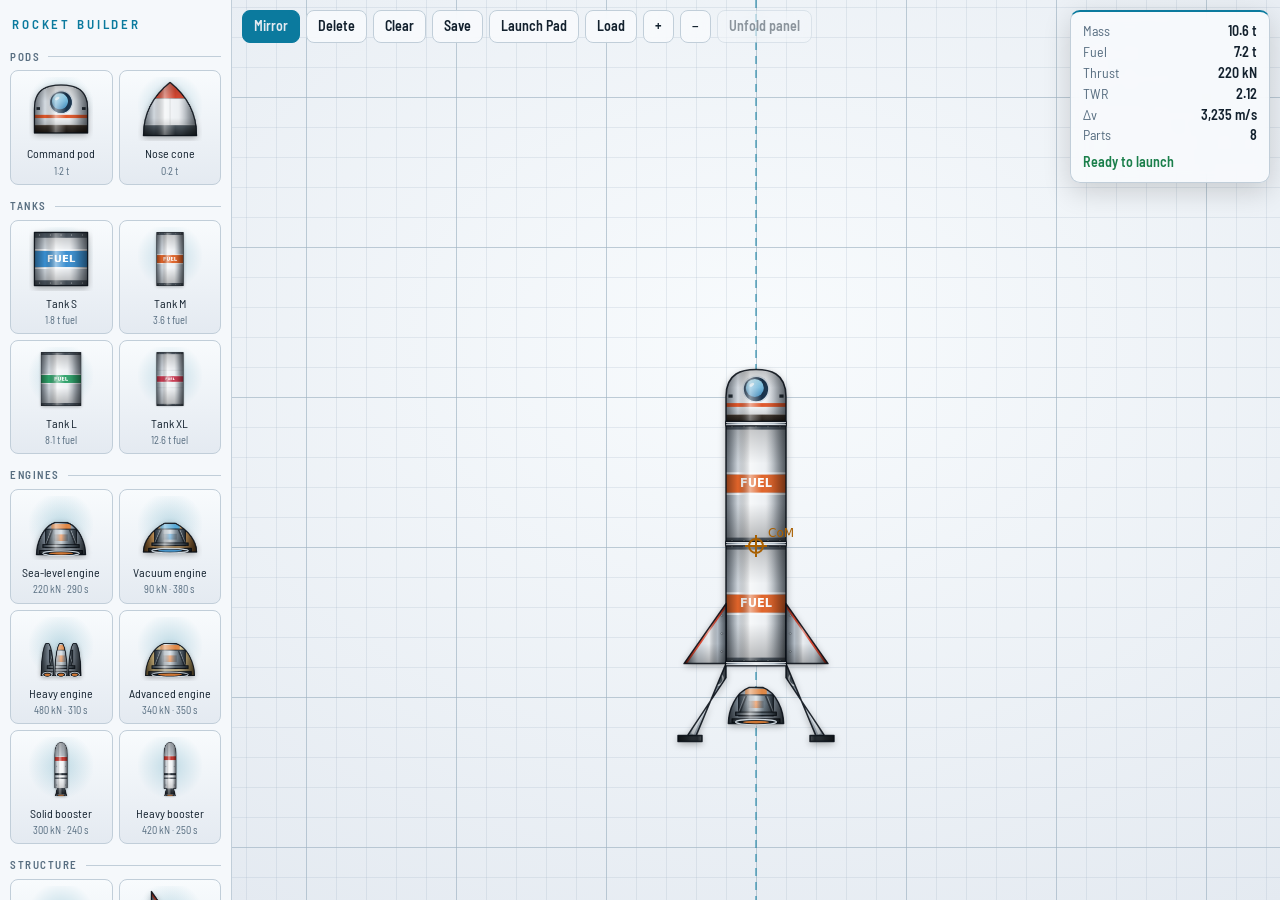
==== commit d3ec58c5: "Use uploaded builder as main source" ====
--- a/index.html
+++ b/index.html
@@ -6,31 +6,36 @@
 <title>Rocket Builder</title>
 <link href="https://fonts.googleapis.com/css2?family=Barlow+Semi+Condensed:wght@400;600&display=swap" rel="stylesheet">
 <style>
-:root{--bg:#e8edf2;--pn:#f6f8fa;--ln:#c3cfda;--tx:#13212e;--mu:#586e81;--ac:#0b7a9e;--wn:#a85f00;--ok:#1b7f4b;--gr:#9fb2c2;box-sizing:border-box;padding-top:env(safe-area-inset-top,0px);padding-bottom:env(safe-area-inset-bottom,0px)}
-@media(prefers-color-scheme:dark){:root:not([data-theme="light"]){--bg:#0c1520;--pn:#121f2c;--ln:#233648;--tx:#d6e2ed;--mu:#8ba2b6;--ac:#52c7ea;--wn:#f0b34a;--ok:#5fd38d;--gr:#2a4056}}
-:root[data-theme="dark"]{--bg:#0c1520;--pn:#121f2c;--ln:#233648;--tx:#d6e2ed;--mu:#8ba2b6;--ac:#52c7ea;--wn:#f0b34a;--ok:#5fd38d;--gr:#2a4056}
+:root{--bg:#e4eaf1;--bg2:#f8fbfd;--pn:rgba(248,251,253,.86);--ln:#c1ced9;--tx:#13212e;--mu:#586e81;--ac:#0b7a9e;--wn:#a85f00;--ok:#1b7f4b;--gr:#9fb2c2;box-sizing:border-box;padding-top:env(safe-area-inset-top,0px);padding-bottom:env(safe-area-inset-bottom,0px)}
+@media(prefers-color-scheme:dark){:root:not([data-theme="light"]){--bg:#080f18;--bg2:#17293b;--pn:rgba(14,26,39,.86);--ln:#26394d;--tx:#d6e2ed;--mu:#8ba2b6;--ac:#52c7ea;--wn:#f0b34a;--ok:#5fd38d;--gr:#2a4056}}
+:root[data-theme="dark"]{--bg:#080f18;--bg2:#17293b;--pn:rgba(14,26,39,.86);--ln:#26394d;--tx:#d6e2ed;--mu:#8ba2b6;--ac:#52c7ea;--wn:#f0b34a;--ok:#5fd38d;--gr:#2a4056}
 html{scroll-padding-top:env(safe-area-inset-top,0px)}
 *{box-sizing:border-box}
 html,body{height:100%;margin:0}
 body{background:var(--bg);color:var(--tx);font:14px/1.35 "Barlow Semi Condensed",system-ui,sans-serif;overflow:hidden}
-#app{display:grid;grid-template-columns:224px 1fr;height:100%}
-#pal{background:var(--pn);border-right:1px solid var(--ln);overflow:auto;padding:4px 10px 10px}
-#pal h3{margin:14px 0 6px;font-size:13px;font-weight:600;color:var(--mu)}
+#app{display:grid;grid-template-columns:232px 1fr;height:100%}
+#pal{background:var(--pn);border-right:1px solid var(--ln);overflow:auto;padding:4px 10px 12px}
+.brand{font-weight:600;letter-spacing:.22em;font-size:13px;color:var(--ac);padding:12px 2px 2px}
+#pal h3{margin:14px 0 6px;font-size:11px;font-weight:600;letter-spacing:.14em;text-transform:uppercase;color:var(--mu)}
 .grp{display:grid;grid-template-columns:1fr 1fr;gap:6px}
-.tile{touch-action:pan-y;background:var(--bg);border:1px solid var(--ln);border-radius:6px;color:var(--tx);font:inherit;font-size:12px;padding:6px 4px;display:flex;flex-direction:column;align-items:center;gap:4px;cursor:grab;user-select:none;-webkit-user-select:none}
-.tile:hover{border-color:var(--ac)}
-.tile canvas{width:56px;height:56px;pointer-events:none}
-#stage{position:relative;overflow:hidden;min-width:0}
+.tile{touch-action:pan-y;background:linear-gradient(var(--bg2),var(--bg));border:1px solid var(--ln);border-radius:8px;color:var(--tx);font:inherit;font-size:12px;padding:6px 4px;display:flex;flex-direction:column;align-items:center;gap:4px;cursor:grab;user-select:none;-webkit-user-select:none;transition:border-color .15s,transform .15s,box-shadow .15s}
+.tile:hover{border-color:var(--ac);transform:translateY(-1px);box-shadow:0 4px 12px rgba(0,0,0,.14)}
+.tile canvas{width:64px;height:64px;pointer-events:none;background:radial-gradient(circle at 50% 45%,color-mix(in srgb,var(--ac) 22%,transparent),transparent 70%)}
+.tile small{font-size:10.5px;color:var(--mu);margin-top:-2px}
+#pal h3{display:flex;align-items:center;gap:8px}
+#pal h3::after{content:"";flex:1;height:1px;background:var(--ln)}
+#stage{position:relative;overflow:hidden;min-width:0;background:radial-gradient(90% 75% at 50% 38%,var(--bg2),var(--bg))}
 #c{position:absolute;inset:0;width:100%;height:100%;touch-action:none}
 #hud{position:absolute;inset:0 0 auto 0;display:flex;flex-wrap:wrap;gap:8px;padding:10px;pointer-events:none;align-items:flex-start}
 #hud>*{pointer-events:auto}
 .bar{display:flex;gap:6px;flex-wrap:wrap}
-.b{font:inherit;font-weight:600;color:var(--tx);background:var(--pn);border:1px solid var(--ln);border-radius:6px;padding:6px 11px;cursor:pointer}
+.b{font:inherit;font-weight:600;color:var(--tx);background:var(--pn);border:1px solid var(--ln);border-radius:8px;padding:6px 11px;cursor:pointer;backdrop-filter:blur(8px);-webkit-backdrop-filter:blur(8px)}
 .b:hover{border-color:var(--ac)}
+.b:disabled{opacity:.45;cursor:default}
 .b[aria-pressed=true]{background:var(--ac);border-color:var(--ac);color:var(--bg)}
 button:focus-visible{outline:2px solid var(--ac);outline-offset:2px}
 #msg{align-self:center;color:var(--mu)}
-.card{margin-left:auto;background:var(--pn);border:1px solid var(--ln);border-radius:8px;padding:10px 12px;min-width:196px}
+.card{margin-left:auto;background:var(--pn);border:1px solid var(--ln);border-top:2px solid var(--ac);border-radius:10px;padding:10px 12px;min-width:200px;box-shadow:0 8px 28px rgba(0,0,0,.16);backdrop-filter:blur(8px);-webkit-backdrop-filter:blur(8px)}
 dl{display:grid;grid-template-columns:auto auto;gap:2px 16px;margin:0}
 dt{color:var(--mu)}dd{margin:0;text-align:right;font-weight:600}
 #st{margin-top:8px;font-weight:600;color:var(--wn)}
@@ -38,28 +43,14 @@
 @media(max-width:720px){
 #app{grid-template-columns:1fr;grid-template-rows:1fr 112px}
 #pal{order:2;border-right:0;border-top:1px solid var(--ln);display:flex;gap:6px;padding:8px;overflow-x:auto;overflow-y:hidden}
-#pal h3{display:none}.grp{display:flex;gap:6px}
+#pal h3,.brand{display:none}.grp{display:flex;gap:6px}
 .tile{touch-action:pan-x;flex:none;width:78px}
+.tile small{display:none}.tile canvas{width:52px;height:52px}
 .card{margin-left:0;width:100%;min-width:0;padding:8px 10px}
 dl{grid-template-columns:repeat(6,auto);gap:2px 8px}dd{text-align:left}
 }
 </style>
-<style id="mraft-enhance-css">
-#adv-tools{position:absolute;right:12px;top:12px;display:flex;gap:6px;flex-wrap:wrap;z-index:5;max-width:min(620px,calc(100% - 24px));justify-content:flex-end}
-#adv-tools .b{padding:6px 9px;font-size:12px;box-shadow:0 2px 10px rgba(0,0,0,.08)}
-#adv-panel{position:absolute;right:12px;top:58px;width:235px;max-width:calc(100% - 24px);background:var(--pn);border:1px solid var(--ln);border-radius:10px;padding:10px;z-index:4;box-shadow:0 10px 30px rgba(0,0,0,.12);backdrop-filter:blur(8px)}
-#adv-panel[hidden]{display:none}.adv-head{display:flex;justify-content:space-between;gap:10px;align-items:center;margin-bottom:8px}
-.adv-head strong{font-size:14px}.adv-muted{color:var(--mu);font-size:11px}.adv-grid{display:grid;grid-template-columns:1fr 1fr;gap:7px;margin:8px 0}
-.adv-stat{border:1px solid var(--ln);border-radius:7px;padding:7px;background:rgba(128,160,190,.08)}.adv-stat small{display:block;color:var(--mu);font-size:10px}.adv-stat b{font-size:13px}
-.adv-actions{display:grid;grid-template-columns:1fr 1fr;gap:6px;margin-top:9px}.adv-actions .b{padding:7px 8px}
-#adv-stagebar{position:absolute;left:12px;right:12px;bottom:12px;display:flex;gap:7px;overflow:auto;padding:2px;z-index:4;pointer-events:auto}
-.adv-stage{min-width:96px;border:1px solid var(--ln);background:var(--pn);color:var(--tx);border-radius:8px;padding:7px 8px;cursor:pointer;box-shadow:0 3px 14px rgba(0,0,0,.08);font:inherit;text-align:left}
-.adv-stage:hover{border-color:var(--ac)}.adv-stage.active{outline:2px solid var(--ac);outline-offset:-2px}.adv-stage .n{font-weight:600;font-size:12px}.adv-stage .m{color:var(--mu);font-size:10px;margin-top:2px}.adv-stage .v{font-weight:600;font-size:11px;margin-top:4px}
-#adv-palette-search{width:100%;position:sticky;top:0;z-index:2;margin:0 0 8px;padding:7px 8px;border:1px solid var(--ln);border-radius:7px;background:var(--bg);color:var(--tx);font:inherit}
-#adv-palette-search:focus{outline:2px solid var(--ac);outline-offset:1px}.adv-help{font-size:10px;color:var(--mu);line-height:1.35;padding:6px 2px 10px}
-#adv-toast{position:absolute;left:50%;top:58px;transform:translateX(-50%);background:var(--tx);color:var(--bg);padding:7px 10px;border-radius:999px;font-size:11px;opacity:0;pointer-events:none;transition:opacity .16s;z-index:8}
-#adv-toast.show{opacity:1}@media(max-width:720px){#adv-tools{right:8px;top:8px;max-width:calc(100% - 16px)}#adv-panel{left:8px;right:8px;top:auto;bottom:122px;width:auto}#adv-stagebar{left:8px;right:8px;bottom:8px}}
-</style><style id="mraft-layout-overhaul">:root{--bg:#07111c;--pn:#0d1a28;--ln:#22384c;--tx:#dce9f5;--mu:#7890a6;--ac:#45b8e7;--wn:#f2a83b;--ok:#5ad39a;--gr:#193047}:root[data-theme="light"]{--bg:#e7edf3;--pn:#f7f9fb;--ln:#cad5df;--tx:#182632;--mu:#607587;--ac:#087fa8;--wn:#ad680b;--ok:#20824f;--gr:#a7b7c5}body{background:radial-gradient(circle at 50% 38%,rgba(31,86,119,.12),transparent 38%),linear-gradient(180deg,var(--bg),var(--bg))}#app{grid-template-columns:264px minmax(0,1fr)}#pal{padding:12px 10px 18px;background:linear-gradient(180deg,rgba(16,31,46,.98),rgba(8,18,28,.98));border-right:1px solid var(--ln);box-shadow:12px 0 35px rgba(0,0,0,.16);scrollbar-width:thin}:root[data-theme="light"] #pal{background:linear-gradient(180deg,#f8fafc,#edf3f7)}#pal h3{margin:13px 4px 7px;font-size:10px;letter-spacing:.14em;text-transform:uppercase;color:var(--mu)}.grp{gap:7px}.tile{min-height:106px;padding:7px 5px;border-radius:9px;background:linear-gradient(180deg,rgba(255,255,255,.045),rgba(255,255,255,.018));border-color:rgba(125,160,185,.18);box-shadow:inset 0 1px 0 rgba(255,255,255,.035);transition:transform .12s ease,border-color .12s ease,box-shadow .12s ease}:root[data-theme="light"] .tile{background:linear-gradient(180deg,#fff,#f2f6f9)}.tile:hover{transform:translateY(-1px);border-color:var(--ac);box-shadow:0 5px 18px rgba(0,0,0,.15)}.tile:active{transform:scale(.98)}.tile canvas{width:64px;height:64px}#adv-palette-search{min-height:38px;margin-bottom:4px;border-radius:9px;border-color:rgba(125,160,185,.25);box-shadow:inset 0 1px 0 rgba(255,255,255,.035)}.adv-help{padding:2px 4px 11px;line-height:1.45}#stage{position:relative;isolation:isolate;background:radial-gradient(circle at 50% 45%,rgba(32,87,120,.10),transparent 34%),linear-gradient(180deg,rgba(255,255,255,.012),transparent)}#hud{inset:0;padding:12px;display:block;pointer-events:none}#hud>.bar{position:absolute;left:12px;top:12px;max-width:calc(100% - 430px);display:flex;flex-wrap:wrap;gap:6px;align-items:center}#hud>.bar .b{min-height:34px;padding:7px 10px;border-radius:8px;background:rgba(10,25,38,.88);border-color:rgba(125,160,185,.24);box-shadow:0 7px 20px rgba(0,0,0,.16);backdrop-filter:blur(12px)}:root[data-theme="light"] #hud>.bar .b{background:rgba(247,250,252,.92)}#hud>.card{position:absolute;top:12px;left:50%;transform:translateX(-50%);margin:0;min-width:250px;background:rgba(9,22,34,.88);border:1px solid rgba(125,160,185,.24);border-radius:11px;box-shadow:0 10px 32px rgba(0,0,0,.2);backdrop-filter:blur(12px)}:root[data-theme="light"] #hud>.card{background:rgba(248,251,253,.94)}#hud>.card dl{grid-template-columns:1fr 1fr 1fr 1fr;gap:3px 14px}#hud>.card dt,#hud>.card dd{font-size:11px}#st{border-top:1px solid rgba(125,160,185,.15);padding-top:7px;margin-top:7px;font-size:11px;letter-spacing:.02em}#adv-tools{top:12px;right:12px;max-width:360px;display:grid;grid-template-columns:repeat(4,auto);gap:5px}#adv-tools .b{min-height:34px;padding:7px 9px;border-radius:8px;background:rgba(10,25,38,.88);border-color:rgba(125,160,185,.24);backdrop-filter:blur(12px)}:root[data-theme="light"] #adv-tools .b{background:rgba(247,250,252,.92)}#adv-panel{right:12px;top:58px;width:252px;padding:12px;border-radius:11px;background:rgba(9,22,34,.94);border-color:rgba(125,160,185,.25);box-shadow:0 14px 40px rgba(0,0,0,.24)}:root[data-theme="light"] #adv-panel{background:rgba(248,251,253,.97)}.adv-grid{gap:6px}.adv-stat{padding:8px;border-radius:8px}#adv-stagebar{left:50%;right:auto;transform:translateX(-50%);width:min(760px,calc(100% - 360px));bottom:14px;justify-content:center;gap:6px}.adv-stage{flex:1 1 0;min-width:105px;max-width:150px;min-height:58px;padding:8px 9px;border-radius:9px;background:rgba(9,22,34,.92);border-color:rgba(125,160,185,.22);box-shadow:0 8px 22px rgba(0,0,0,.2);backdrop-filter:blur(12px)}:root[data-theme="light"] .adv-stage{background:rgba(248,251,253,.94)}.adv-stage.active{border-color:var(--ac);box-shadow:0 0 0 1px var(--ac),0 8px 24px rgba(0,0,0,.18)}.adv-stage .n{font-size:11px;letter-spacing:.06em;text-transform:uppercase}.adv-stage .m,.adv-stage .v{font-size:10px}#adv-toast{top:72px;padding:8px 12px;font-weight:600;box-shadow:0 8px 24px rgba(0,0,0,.22)}#c{cursor:crosshair}#c:active{cursor:grabbing}@media(max-width:980px){#app{grid-template-columns:224px minmax(0,1fr)}#hud>.bar{max-width:calc(100% - 330px)}#hud>.card{left:auto;right:10px;transform:none;top:78px;min-width:210px}#adv-tools{right:10px;grid-template-columns:repeat(4,auto)}#adv-stagebar{width:calc(100% - 270px);left:calc(50% + 110px)}}@media(max-width:720px){#app{grid-template-columns:1fr;grid-template-rows:1fr 126px}#pal{order:2;padding:7px 8px 9px}.adv-help,#pal h3,#adv-palette-search{display:none}#pal .grp{display:flex;gap:6px}#pal .tile{width:76px;min-height:96px}#pal .tile canvas{width:54px;height:54px}#hud>.bar{left:8px;right:8px;top:8px;max-width:none}#hud>.card{top:auto;left:8px;right:8px;bottom:138px;min-width:0;transform:none}#hud>.card dl{grid-template-columns:repeat(3,1fr)}#adv-tools{left:8px;right:8px;top:50px;max-width:none;grid-template-columns:repeat(4,1fr)}#adv-tools .b{padding:6px 5px;font-size:11px}#adv-panel{left:8px;right:8px;top:auto;bottom:138px;width:auto}#adv-stagebar{left:8px;right:8px;bottom:8px;width:auto;transform:none;justify-content:flex-start}.adv-stage{min-width:100px}}</style></head>
+</head>
 <body>
 <div id="app">
 <aside id="pal" aria-label="Parts"></aside>
@@ -71,6 +62,7 @@
 <button class="b" id="de">Delete</button>
 <button class="b" id="cl">Clear</button>
 <button class="b" id="sv">Save</button>
+<a class="b" id="launch-link" href="launch-pad.html" style="text-decoration:none">Launch Pad</a>
 <button class="b" id="ld">Load</button>
 <button class="b" id="zi" aria-label="Zoom in">+</button>
 <button class="b" id="zo" aria-label="Zoom out">&minus;</button>
@@ -79,27 +71,7 @@
 </div>
 <div class="card"><dl id="sm"></dl><div id="st"></div></div>
 </div>
-<div id="adv-tools" aria-label="Builder tools">
-<button class="b" id="adv-undo" title="Undo (Ctrl/Cmd+Z)">↶ Undo</button>
-<button class="b" id="adv-redo" title="Redo (Ctrl/Cmd+Shift+Z)">↷ Redo</button>
-<button class="b" id="adv-rotl" title="Rotate counter-clockwise (Q)">⟲</button>
-<button class="b" id="adv-rotr" title="Rotate clockwise (E)">⟳</button>
-<button class="b" id="adv-dup" title="Duplicate selected (Ctrl/Cmd+D)">Duplicate</button>
-<button class="b" id="adv-fit" title="Frame rocket (F)">Fit</button>
-<button class="b" id="adv-theme">Theme</button>
-<button class="b" id="adv-stages">Auto Stage</button>
-</div>
-<div id="adv-panel" hidden>
-<div class="adv-head"><strong id="adv-name">No part selected</strong><span class="adv-muted" id="adv-id">—</span></div>
-<div class="adv-grid">
-<div class="adv-stat"><small>Mass</small><b id="adv-mass">—</b></div><div class="adv-stat"><small>Fuel</small><b id="adv-fuel">—</b></div>
-<div class="adv-stat"><small>Thrust</small><b id="adv-thrust">—</b></div><div class="adv-stat"><small>Isp</small><b id="adv-isp">—</b></div>
-<div class="adv-stat"><small>Rotation</small><b id="adv-rot">—</b></div><div class="adv-stat"><small>Stage</small><b id="adv-stage">—</b></div>
-</div>
-<div class="adv-muted" id="adv-nodeinfo">Attachment nodes: top / bottom / side</div>
-<div class="adv-actions"><button class="b" id="adv-stage-down">Stage −</button><button class="b" id="adv-stage-up">Stage +</button><button class="b" id="adv-center">Center</button><button class="b" id="adv-delete">Delete</button></div>
-</div>
-<div id="adv-stagebar" aria-label="Stages"></div><div id="adv-toast" aria-live="polite"></div></main>
+</main>
 </div>
 <script>
 const $=s=>document.querySelector(s),cv=$('#c'),ctx=cv.getContext('2d');
@@ -113,17 +85,18 @@
 ['t4','Tank XL','Tanks',3,6,1.2,12.6,0,0,'tank'],
 ['e1','Sea-level engine','Engines',2,2,.9,0,220,290,'eng'],
 ['e2','Vacuum engine','Engines',2,1.8,.7,0,90,380,'vac'],
-['e3','Heavy engine','Engines',3,2.6,1.4,0,480,310,'eng'],
+['e3','Heavy engine','Engines',2,2.6,1.4,0,480,310,'eng'],
+['e4','Advanced engine','Engines',2.4,2.4,1,0,340,350,'eng'],
 ['b1','Solid booster','Engines',1.2,5,.5,6,300,240,'srb'],
 ['b2','Heavy booster','Engines',1.6,7,.8,10,420,250,'srb'],
 ['dc','Decoupler','Structure',2,.4,.1,0,0,0,'dec'],
-['para','Parachute','Utility',2,1.6,.3,0,0,0,'para'],
+['para','Parachute','Utility',1.6,1.4,.3,0,0,0,'para'],
 ['dock','Docking connector','Utility',1.2,.8,.2,0,0,0,'dock'],
-['solar','Solar panel','Utility',2,3,.25,0,0,0,'solar'],
+['solar','Solar panel','Utility',2,1.8,.25,0,0,0,'solar'],
 ['fin','Fin','Structure',1.4,2,.1,0,0,0,'fin'],
 ['leg','Landing leg','Structure',1.6,2.6,.15,0,0,0,'leg']
 ].map(([id,n,g,w,h,m,f,t,i,k])=>({id,n,g,w,h,m,f,t,i,k}));
-const COL={pod:['#eef2f6','#aeb8c3'],nose:['#e9edf1','#a9b4bf'],tank:['#e6e9ed','#9aa6b2'],eng:['#8d98a4','#4c5662'],vac:['#c9a36a','#7a5a2e'],srb:['#f0f2f4','#aab3bd'],dec:['#6f7a86','#3d4650'],fin:['#c9d1d9','#7f8c99'],leg:['#9aa6b2','#59646f'],para:['#e4e8ed','#8593a0'],dock:['#c2ccd5','#647585'],solar:['#4c8fbd','#183b65']};
+const COL={pod:['#f1f4f7','#a9b5c1'],nose:['#eef1f4','#a4b0bc'],tank:['#eef1f4','#9eabb8'],eng:['#a3afbb','#3c4752'],vac:['#e6b878','#7a4f22'],srb:['#f4f6f8','#a9b3be'],dec:['#6f7a86','#3d4650'],fin:['#d3dae1','#7f8c99'],leg:['#a3afbb','#59646f'],para:['#e4e8ed','#8593a0'],dock:['#c8d1da','#647585'],solar:['#4c8fbd','#183b65']};
 let W=0,H=0,D=1,parts=[],sel=null,drag=null,pan=null,mirror=true,init=0,ft,cam={x:0,y:0,s:22};
 const side=u=>u.k=='fin'||u.k=='leg';
 const toW=(x,y)=>[(x-W/2)/cam.s+cam.x,(y-H/2)/cam.s+cam.y];
@@ -131,112 +104,115 @@
 const mk=(u,x,y)=>{const p={u,x,y,tw:null,deployed:false};parts.push(p);return p};
 const flash=t=>{$('#msg').textContent=t;clearTimeout(ft);ft=setTimeout(()=>$('#msg').textContent='',1800)};
 
-// Procedural part art, drawn centred on (x,y); s = pixels per unit
-function draw(c,u,x,y,s,fl,deployed=false){
- const W=u.w*s,H=u.h*s,k=u.k,[a,b]=COL[k],m=(...r)=>c.moveTo(...r),l=(...r)=>c.lineTo(...r),q=(...r)=>c.quadraticCurveTo(...r);
- c.save();c.translate(x,y);if(fl)c.scale(-1,1);
- const g=c.createLinearGradient(-W/2,0,W/2,0);g.addColorStop(0,b);g.addColorStop(.28,a);g.addColorStop(.72,a);g.addColorStop(1,b);
- c.fillStyle=g;c.strokeStyle='rgba(8,14,22,.85)';c.lineWidth=Math.max(1,s*.055);c.lineJoin='round';c.beginPath();
- if(k=='pod'){m(-W/2,H/2);l(-W/2,0);c.bezierCurveTo(-W/2,-H*.45,-W*.22,-H/2,0,-H/2);c.bezierCurveTo(W*.22,-H/2,W/2,-H*.45,W/2,0);l(W/2,H/2)}
- else if(k=='nose'){m(-W/2,H/2);q(-W/2,-H*.1,0,-H/2);q(W/2,-H*.1,W/2,H/2)}
- else if(k=='eng'){m(-W*.3,-H/2);l(W*.3,-H/2);l(W*.3,-H*.25);l(W/2,H/2);l(-W/2,H/2);l(-W*.3,-H*.25)}
- else if(k=='vac'){m(-W*.25,-H/2);l(W*.25,-H/2);l(W*.25,-H*.3);q(W*.3,H*.2,W/2,H/2);l(-W/2,H/2);q(-W*.3,H*.2,-W*.25,-H*.3)}
- else if(k=='srb'){m(-W/2,-H/2+W);q(-W/2,-H/2,0,-H/2);q(W/2,-H/2,W/2,-H/2+W);l(W/2,H/2-W*.6);l(W*.3,H/2-W*.6);l(W*.45,H/2);l(-W*.45,H/2);l(-W*.3,H/2-W*.6);l(-W/2,H/2-W*.6)}
- else if(k=='fin'){m(-W/2,-H/2);l(W/2,H/2);l(-W/2,H/2)}
- else if(k=='leg'){m(-W/2,-H/2);l(-W/2,-H*.32);l(W*.3,H*.42);l(W*.12,H*.42);c.closePath();c.rect(0,H*.42,W/2,H*.08)}
- else if(k=='para'){m(-W*.42,-H/2);l(W*.42,-H/2);q(W/2,-H/2,W/2,-H*.3);l(W/2,H*.32);q(W/2,H/2,W*.3,H/2);l(-W*.3,H/2);q(-W/2,H/2,-W/2,H*.32);l(-W/2,-H*.3);q(-W/2,-H/2,-W*.42,-H/2)}
- else if(k=='dock'){m(-W*.34,-H/2);l(W*.34,-H/2);l(W*.34,-H*.27);l(W/2,-H*.1);l(W/2,H*.1);l(W*.34,H*.27);l(W*.34,H/2);l(-W*.34,H/2);l(-W*.34,H*.27);l(-W/2,H*.1);l(-W/2,-H*.1);l(-W*.34,-H*.27)}
- else if(k=='solar'){m(-W*.12,-H/2);l(W*.12,-H/2);l(W*.12,H/2);l(-W*.12,H/2)}
- else c.rect(-W/2,-H/2,W,H);
- c.closePath();c.fill();c.stroke();
- c.save();c.lineWidth=Math.max(1,s*.035);c.strokeStyle='rgba(255,255,255,.48)';c.fillStyle='rgba(255,255,255,.55)';
+// Procedural part art, centred on (x,y); s = pixels per grid unit.
+// Every part: base metal gradient -> clipped livery/details -> cylindrical light + ambient occlusion -> outline.
+function draw(c,u,x,y,s,fl,dp=false){
+ const W=u.w*s,H=u.h*s,k=u.k,id=u.id,[a,b]=id=='e4'?['#ecd9a4','#7a6030']:COL[k],lw=Math.max(1,s*.05),p=new Path2D(),
+ P=(...r)=>p.moveTo(...r),L=(...r)=>p.lineTo(...r),Q=(...r)=>p.quadraticCurveTo(...r),
+ G=(x0,y0,x1,y1,st)=>{const g=c.createLinearGradient(x0,y0,x1,y1);st.forEach((v,i)=>g.addColorStop(i/(st.length-1),v));return g},
+ R=(x0,y0,w,h,f,o)=>{c.fillStyle=f;c.fillRect(x0,y0,w,h);if(o){c.strokeStyle='rgba(8,14,22,.8)';c.lineWidth=lw*.8;c.strokeRect(x0,y0,w,h)}},
+ ln=(x0,y0,x1,y1,st,w=lw*.6)=>{c.beginPath();c.moveTo(x0,y0);c.lineTo(x1,y1);c.strokeStyle=st;c.lineWidth=w;c.stroke()},
+ dot=(px,py,r=Math.max(.8,s*.03))=>{c.beginPath();c.arc(px,py,r,0,7);c.fillStyle='rgba(235,242,248,.85)';c.fill();c.strokeStyle='rgba(15,25,35,.55)';c.lineWidth=.6;c.stroke()},
+ cir=(px,py,r,f,st)=>{c.beginPath();c.arc(px,py,r,0,7);c.fillStyle=f;c.fill();if(st){c.strokeStyle=st;c.lineWidth=lw;c.stroke()}},
+ met=(x0,x1)=>G(x0,0,x1,0,['#2b333b','#c3ced8','#6c7a87','#2b333b']);
+ c.save();c.translate(x,y);if(fl)c.scale(-1,1);c.lineJoin='round';
+ if(k=='solar'){ // left edge mounts to the rocket; the array unfolds outward to the right; folded and unfolded share one panel height
+  const ph=W*.36,x0=-W*.08,x1=dp?W*2.25:W*.3,w=x1-x0,n=dp?10:5,gl='rgba(150,205,245,.5)',lg=Math.max(.7,s*.03);
+  R(-W/2,-H*.1,W*.42,H*.2,G(0,-H*.1,0,H*.1,['#c2ccd6','#56626e']),1);
+  R(-W*.16,-ph*1.08,W*.08,ph*2.16,met(-W*.16,-W*.08),1);
+  c.save();c.shadowColor='rgba(0,0,0,.35)';c.shadowBlur=s*.2;c.shadowOffsetY=s*.06;R(x0,-ph,w,ph*2,G(x0,-ph,x1,ph,['#0b2748','#1c5d9c','#0b2748']),1);c.restore();
+  c.save();c.beginPath();c.rect(x0,-ph,w,ph*2);c.clip();
+  for(let i=1;i<n;i++)ln(x0+w*i/n,-ph,x0+w*i/n,ph,gl,lg);
+  if(dp)for(let i=1;i<4;i++)ln(x0,-ph+ph*i/2,x1,-ph+ph*i/2,gl,lg);
+  c.fillStyle='rgba(255,255,255,.17)';c.beginPath();c.moveTo(x0+w*.3,-ph);c.lineTo(x0+w*.5,-ph);c.lineTo(x0+w*.3,ph);c.lineTo(x0+w*.1,ph);c.fill();c.restore();
+  c.strokeStyle='#c4d0d9';c.lineWidth=lw;c.strokeRect(x0,-ph,w,ph*2);
+  if(dp){ln(-W*.08,0,x1,0,'#c4d0d9',lw);cir(x1,0,s*.08,'#dce5eb','#59666f')}
+  c.restore();return}
+ // silhouettes
+ if(k=='pod'){P(-W/2,H/2);L(-W/2,0);p.bezierCurveTo(-W/2,-H*.45,-W*.22,-H/2,0,-H/2);p.bezierCurveTo(W*.22,-H/2,W/2,-H*.45,W/2,0);L(W/2,H/2)}
+ else if(k=='nose'){P(-W/2,H/2);Q(-W/2,-H*.1,0,-H/2);Q(W/2,-H*.1,W/2,H/2)}
+ else if(k=='eng'||k=='vac'){const n=id=='e3'?3:1,bw=W/n,v=k=='vac',t=v?.1:.12,e=v?.5:.46,m1=v?.36:.34,y1=v?.05:-.02,m2=e,y2=v?.3:.28;for(let i=0;i<n;i++){const cx=(i-(n-1)/2)*bw;P(cx-bw*t,-H*.1);L(cx+bw*t,-H*.1);p.bezierCurveTo(cx+bw*m1,H*y1,cx+bw*m2,H*y2,cx+bw*e,H/2);L(cx-bw*e,H/2);p.bezierCurveTo(cx-bw*m2,H*y2,cx-bw*m1,H*y1,cx-bw*t,-H*.1);p.closePath()}}
+ else if(k=='srb'){P(-W/2,-H/2+W);Q(-W/2,-H/2,0,-H/2);Q(W/2,-H/2,W/2,-H/2+W);L(W/2,H/2-W*.6);L(W*.3,H/2-W*.6);L(W*.45,H/2);L(-W*.45,H/2);L(-W*.3,H/2-W*.6);L(-W/2,H/2-W*.6)}
+ else if(k=='fin'){P(-W/2,-H/2);L(W/2,H/2);L(-W/2,H/2)}
+ else if(k=='leg'){P(-W/2,-H/2);L(-W/2,-H*.32);L(W*.3,H*.42);L(W*.12,H*.42);p.closePath();p.rect(0,H*.42,W/2,H*.08)}
+ else if(k=='para'){P(-W/2,H/2);L(-W/2,-H*.05);Q(-W/2,-H/2,-W*.28,-H/2);L(W*.28,-H/2);Q(W/2,-H/2,W/2,-H*.05);L(W/2,H/2)}
+ else if(k=='dock')[[-.5,.5],[.5,.5],[.5,.2],[.38,.2],[.3,-.2],[.4,-.2],[.4,-.5],[-.4,-.5],[-.4,-.2],[-.3,-.2],[-.38,.2],[-.5,.2]].forEach(([i,j],n)=>(n?L:P)(W*i,H*j));
+ else p.rect(-W/2,-H/2,W,H);
+ p.closePath();
+ c.fillStyle=G(-W/2,0,W/2,0,[b,a,a,b]);c.shadowColor='rgba(0,0,0,.35)';c.shadowBlur=s*.25;c.shadowOffsetY=s*.07;c.fill(p);c.shadowColor='transparent';
+ c.save();c.clip(p);
+ // livery and hardware (clipped to the silhouette)
  if(k=='pod'){
-  c.beginPath();c.arc(0,-H*.05,W*.19,0,Math.PI*2);c.fillStyle='#152f48';c.fill();c.strokeStyle='#dce8f2';c.lineWidth=Math.max(1,s*.07);c.stroke();
-  c.beginPath();c.arc(-W*.025,-H*.075,W*.105,0,Math.PI*2);c.fillStyle='#6bc3e6';c.fill();
-  c.beginPath();c.moveTo(-W*.11,H*.24);c.lineTo(W*.11,H*.24);c.strokeStyle='rgba(32,48,62,.65)';c.stroke();
+  R(-W/2,H*.12,W,H*.07,'#e0572a');R(-W/2,H*.33,W,H*.2,G(0,H*.33,0,H/2,['#4a3f36','#231d19']));ln(-W/2,H*.33,W/2,H*.33,'rgba(255,255,255,.35)');
+  cir(0,-H*.14,W*.215,'#16314b','#d3dee8');cir(-W*.02,-H*.16,W*.15,G(0,-H*.3,0,0,['#9ddcf5','#3b86b8']));
+  c.fillStyle='rgba(255,255,255,.7)';c.beginPath();c.ellipse(-W*.07,-H*.22,W*.045,W*.025,-.6,0,7);c.fill();
+  R(-W*.46,-H*.04,W*.07,H*.06,'#26303a');R(W*.39,-H*.04,W*.07,H*.06,'#26303a');
  }else if(k=='nose'){
-  c.beginPath();c.moveTo(-W*.28,H*.24);c.quadraticCurveTo(0,-H*.28,W*.28,H*.24);c.stroke();
-  c.beginPath();c.moveTo(0,-H*.3);c.lineTo(0,H*.28);c.strokeStyle='rgba(255,255,255,.24)';c.stroke();
+  R(-W/2,-H/2,W,H*.3,'#d9462f');ln(-W/2,-H*.2,W/2,-H*.2,'rgba(0,0,0,.35)');
+  R(-W/2,H*.3,W,H*.2,G(0,H*.3,0,H/2,['#59656f','#2c353d']));ln(-W/2,H*.3,W/2,H*.3,'rgba(255,255,255,.35)');ln(0,-H*.2,0,H*.3,'rgba(0,0,0,.14)');
  }else if(k=='tank'){
-  c.fillStyle='#d9622b';c.fillRect(-W/2,-H/2+H*.1,W,H*.07);c.fillRect(-W/2,H/2-H*.17,W,H*.07);
-  c.strokeStyle='rgba(255,255,255,.38)';c.beginPath();c.moveTo(-W*.28,-H*.32);c.lineTo(-W*.28,H*.32);c.moveTo(W*.28,-H*.32);c.lineTo(W*.28,H*.32);c.stroke();
-  c.fillStyle='rgba(255,255,255,.7)';for(let i=0;i<3;i++){c.beginPath();c.arc(-W*.34+i*W*.34,-H*.38,Math.max(1,s*.035),0,Math.PI*2);c.fill()}
+  const ac={t1:'#3b8fd0',t2:'#e0642a',t3:'#2fa36b',t4:'#c93a52'}[id];
+  R(-W/2,-s*.3,W,s*.6,ac);R(-W/2,-s*.38,W,s*.06,'#f4f7fa');R(-W/2,s*.32,W,s*.06,'#f4f7fa');
+  for(let yy=-H/2+s*2;yy<H/2-s*.3;yy+=s*2)if(Math.abs(yy)>s*.5)ln(-W/2,yy,W/2,yy,'rgba(20,30,40,.3)');
+  R(-W/2,-H/2,W,s*.2,'#56626e');R(-W/2,H/2-s*.2,W,s*.2,'#56626e');
+  for(let i=0;i<5;i++){dot(-W*.4+i*W*.2,-H/2+s*.1);dot(-W*.4+i*W*.2,H/2-s*.1)}
+  c.fillStyle='#fff';c.font='600 '+Math.max(5,s*.38)+'px "Barlow Semi Condensed",system-ui,sans-serif';c.textAlign='center';c.textBaseline='middle';c.fillText('FUEL',0,s*.02);
  }else if(k=='eng'||k=='vac'){
-  const bell=c.createLinearGradient(0,-H*.25,0,H/2);bell.addColorStop(0,'#56616b');bell.addColorStop(.45,'#252e37');bell.addColorStop(1,'#080d12');
-  c.beginPath();if(k=='eng'){m(-W*.3,-H*.25);l(-W/2,H/2);l(W/2,H/2);l(W*.3,-H*.25)}else{m(-W*.25,-H*.3);q(-W*.3,H*.2,-W/2,H/2);l(W/2,H/2);q(W*.3,H*.2,W*.25,-H*.3)}
-  c.closePath();c.fillStyle=bell;c.fill();c.strokeStyle='#111820';c.stroke();
-  c.beginPath();c.ellipse(0,H/2-1,W*.4,H*.055,0,0,Math.PI*2);c.fillStyle='#0b1118';c.fill();
-  c.beginPath();c.ellipse(0,H/2-1,W*.25,H*.028,0,0,Math.PI*2);c.strokeStyle='#71818e';c.stroke();
+  const accent=k=='vac'?'#55a9d6':'#df8745',hot=k=='vac'?'rgba(72,166,230,.7)':'rgba(255,132,48,.78)';
+  // Keep the nozzle readable: one chamber, a shaded bell and a few crisp bands.
+  R(-W*.23,-H*.24,W*.46,H*.18,G(-W*.23,0,W*.23,0,['#333e48','#d5dee5','#72808b','#303943']),1);
+  R(-W*.18,-H*.08,W*.36,H*.12,accent);
+  R(-W*.29,H*.02,W*.58,H*.35,G(-W*.29,0,W*.29,0,['#26303a','#71808b','#d4dde4','#687681','#222b34']),1);
+  for(const q of[-1,1]){
+   ln(q*W*.16,H*.04,q*W*.27,H*.32,'rgba(24,31,38,.7)',Math.max(1,lw));
+   ln(q*W*.19,H*.05,q*W*.29,H*.31,'rgba(238,244,248,.42)',Math.max(.7,lw*.55));
+  }
+  R(-W*.34,H*.31,W*.68,H*.055,G(-W*.34,0,W*.34,0,['#29333d','#c5d0d9','#65727d','#252e37']),1);
+  R(-W*.4,H*.42,W*.8,H*.065,G(-W*.4,0,W*.4,0,['#202830','#bac5ce','#5c6974','#202830']),1);
+  ln(-W*.21,-H*.14,W*.21,-H*.14,'rgba(255,255,255,.45)',lw*.6);
+  cir(-W*.31,-H*.17,Math.max(.8,s*.035),'#dce4ea','#35414b');
+  cir(W*.31,-H*.17,Math.max(.8,s*.035),'#dce4ea','#35414b');
+  R(-W*.13,H*.12,W*.26,H*.12,G(-W*.13,0,W*.13,0,['rgba(8,14,20,.15)',hot,'rgba(8,14,20,.15)']));
  }else if(k=='srb'){
-  c.fillStyle='#c93a32';c.fillRect(-W/2,-H/2+W*1.4,W,H*.06);
-  c.strokeStyle='rgba(70,80,90,.65)';c.beginPath();c.moveTo(-W*.3,-H*.25);c.lineTo(-W*.3,H*.22);c.moveTo(W*.3,-H*.25);c.lineTo(W*.3,H*.22);c.stroke();
+  R(-W/2,-H/2,W,W*1.1,'#b9c1c9');R(-W/2,-H/2+W*1.15,W,W*.3,'#c93a32');R(-W/2,H*.08,W,H*.035,'#2b333b');R(-W/2,H*.16,W,H*.02,'#2b333b');
+  R(-W/2,H/2-W*.6,W,W*.6,G(0,H/2-W*.6,0,H/2,['#4a545e','#14191f']));ln(-W/2,H/2-W*.6,W/2,H/2-W*.6,'rgba(255,255,255,.4)');
+  for(const yy of[-H*.05,H*.3])for(const xx of[-W*.34,W*.34])dot(xx,yy);
  }else if(k=='dec'){
-  c.fillStyle='#18222c';c.fillRect(-W/2,-H*.12,W,H*.24);
-  c.fillStyle='#c7d0d8';for(let i=0;i<4;i++)c.fillRect(-W*.38+i*W*.24,-H*.2,W*.08,H*.4);
+  R(-W/2,-H/2,W,H,'#2e3841');for(let x0=-W/2-H;x0<W/2;x0+=s*.3){c.beginPath();c.moveTo(x0,H/2);c.lineTo(x0+s*.15,H/2);c.lineTo(x0+s*.15+H,-H/2);c.lineTo(x0+H,-H/2);c.fillStyle='#e8b02e';c.fill()}
+  ln(-W/2,-H/2+1,W/2,-H/2+1,'rgba(255,255,255,.4)');
  }else if(k=='fin'){
-  c.beginPath();c.moveTo(-W*.34,-H*.27);c.lineTo(W*.28,H*.34);c.stroke();
-  c.fillStyle='#687784';c.fillRect(-W*.48,-H*.47,W*.18,H*.16);
+  ln(-W/2,-H/2,W/2,H/2,'#d9462f',s*.16);ln(-W*.28,-H*.5,W*.5,H*.28,'rgba(0,0,0,.18)',lw*.7);dot(-W*.4,-H*.3);dot(-W*.4,0);dot(-W*.4,H*.3);
  }else if(k=='leg'){
-  c.fillStyle='#5c6873';c.beginPath();c.arc(-W*.31,-H*.3,W*.13,0,Math.PI*2);c.fill();c.stroke();
-  c.strokeStyle='#d5dde4';c.beginPath();c.moveTo(-W*.25,-H*.28);c.lineTo(W*.24,H*.38);c.stroke();
+  ln(-W*.3,-H*.3,W*.2,H*.4,'#dfe6ec',s*.1);ln(-W*.2,-H*.3,W*.28,H*.4,'rgba(0,0,0,.3)',lw);R(0,H*.42,W/2,H*.08,'#2b333b');cir(-W*.31,-H*.3,W*.13,'#59656f','#dfe6ec');
  }else if(k=='para'){
-  c.fillStyle='#263746';c.fillRect(-W*.34,-H*.34,W*.68,H*.68);
-  c.strokeStyle='#e7edf2';c.lineWidth=Math.max(1,s*.045);
-  c.beginPath();c.moveTo(-W*.3,-H*.3);c.lineTo(W*.3,H*.3);c.moveTo(W*.3,-H*.3);c.lineTo(-W*.3,H*.3);c.stroke();
-  c.fillStyle='#d84d43';c.fillRect(-W*.29,-H*.28,W*.58,H*.12);c.fillRect(-W*.29,H*.16,W*.58,H*.12);
+  R(-W*.3,-H/2,W*.6,H*.14,'#d84d43');R(-W/2,-H*.02,W,H*.1,'#e8672b');R(-W/2,H*.2,W,H*.14,'#27384a');ln(-W*.17,-H*.36,-W*.17,H*.2,'rgba(20,30,40,.3)');ln(W*.17,-H*.36,W*.17,H*.2,'rgba(20,30,40,.3)');for(let i=0;i<4;i++)dot(-W*.36+i*W*.24,H*.27);
  }else if(k=='dock'){
-  c.fillStyle='#263746';c.fillRect(-W*.3,-H*.29,W*.6,H*.58);
-  c.fillStyle='#d8e0e7';c.fillRect(-W*.23,-H*.18,W*.46,H*.36);
-  c.fillStyle='#304252';c.fillRect(-W*.15,-H*.11,W*.3,H*.22);
-  c.strokeStyle='#f2f6f8';c.lineWidth=Math.max(1,s*.055);c.beginPath();c.arc(0,0,Math.min(W,H)*.11,0,Math.PI*2);c.stroke();
- }else if(k=='solar'){
-  c.fillStyle='#263746';c.strokeStyle='#c4d0d9';c.lineWidth=Math.max(1,s*.05);
-  // The left edge mounts to the rocket; the array unfolds outward to the right.
-  c.fillRect(-W*.5,-H*.12,W*.38,H*.24);c.strokeRect(-W*.5,-H*.12,W*.38,H*.24);
-  c.fillStyle='#d9e1e8';c.fillRect(-W*.16,-H*.3,W*.12,H*.6);
-  c.fillStyle='#12365e';c.strokeStyle='#78b8e4';c.lineWidth=Math.max(1,s*.035);
-  const x0=deployed?-W*.12:-W*.02,x1=deployed?W*2.25:W*.43,top=deployed?-W*.36:-H*.36,bottom=deployed?W*.36:H*.36;
-  c.fillRect(x0,top,x1-x0,bottom-top);c.strokeRect(x0,top,x1-x0,bottom-top);
-  const cols=deployed?10:2;
-  for(let col=1;col<cols;col++){const xx=x0+(x1-x0)*col/cols;c.beginPath();c.moveTo(xx,top);c.lineTo(xx,bottom);c.stroke()}
-  for(let row=1;row<4;row++){const yy=top+(bottom-top)*row/4;c.beginPath();c.moveTo(x0,yy);c.lineTo(x1,yy);c.stroke()}
-  c.strokeStyle='#d3e0e9';c.lineWidth=Math.max(1,s*.06);
-  for(const px of [-W*.5,x1]){c.fillStyle='#8b9aa6';c.fillRect(px-s*.09,-s*.14,s*.18,s*.28);c.strokeRect(px-s*.09,-s*.14,s*.18,s*.28);c.beginPath();c.arc(px,0,s*.08,0,Math.PI*2);c.fillStyle='#dce5eb';c.fill();c.stroke()}
-  if(deployed){c.strokeStyle='#c4d0d9';c.lineWidth=Math.max(1,s*.055);c.beginPath();c.moveTo(-W*.12,0);c.lineTo(x1,0);c.stroke()}
+  R(-W*.4,-H*.5,W*.8,H*.12,'#243342');for(const xx of[-.28,0,.28])R(W*xx-W*.04,-H*.38,W*.08,H*.16,'#f2f6f8');R(-W/2,0,W,H*.08,'#e8b02e');for(let i=0;i<5;i++)dot(-W*.4+i*W*.2,H*.36);
  }
- // Fine seams, fasteners and hardware add scale without obscuring the silhouettes.
- c.save();c.lineWidth=Math.max(.7,s*.025);c.strokeStyle='rgba(27,39,50,.42)';c.fillStyle='rgba(255,255,255,.72)';
- const rivet=Math.max(.8,s*.028),dot=(px,py)=>{c.beginPath();c.arc(px,py,rivet,0,Math.PI*2);c.fill();c.stroke()};
- if(k=='tank'){
-  c.beginPath();c.moveTo(-W*.39,-H*.28);c.lineTo(W*.39,-H*.28);c.moveTo(-W*.39,H*.28);c.lineTo(W*.39,H*.28);c.stroke();
-  for(const px of [-W*.38,W*.38])for(const py of [-H*.28,0,H*.28])dot(px,py);
- }else if(k=='pod'){
-  c.beginPath();c.moveTo(-W*.38,H*.34);c.lineTo(W*.38,H*.34);c.moveTo(-W*.34,-H*.25);c.lineTo(-W*.25,-H*.34);c.moveTo(W*.34,-H*.25);c.lineTo(W*.25,-H*.34);c.stroke();
-  dot(-W*.36,H*.28);dot(W*.36,H*.28);
- }else if(k=='nose'){
-  c.beginPath();c.moveTo(-W*.31,H*.31);c.quadraticCurveTo(0,H*.39,W*.31,H*.31);c.stroke();
-  dot(-W*.3,H*.31);dot(W*.3,H*.31);
- }else if(k=='eng'||k=='vac'){
-  c.strokeStyle='rgba(220,230,238,.52)';
-  for(let j=0;j<3;j++){const yy=-H*.22+j*H*.07;c.beginPath();c.moveTo(-W*.29,yy);c.lineTo(W*.29,yy);c.stroke()}
-  dot(-W*.24,-H*.36);dot(W*.24,-H*.36);
- }else if(k=='srb'){
-  c.beginPath();c.moveTo(-W*.38,-H*.12);c.lineTo(W*.38,-H*.12);c.moveTo(-W*.38,H*.2);c.lineTo(W*.38,H*.2);c.stroke();
-  for(const px of [-W*.34,W*.34])for(const py of [-H*.28,0,H*.28])dot(px,py);
- }else if(k=='dec'){
-  for(let j=0;j<5;j++)dot(-W*.34+j*W*.17,-H*.28);
-  c.strokeStyle='rgba(255,255,255,.45)';c.beginPath();c.moveTo(-W*.42,H*.3);c.lineTo(W*.42,H*.3);c.stroke();
- }else if(k=='fin'){
-  c.beginPath();c.moveTo(-W*.32,-H*.29);c.lineTo(W*.25,H*.28);c.stroke();
-  dot(-W*.34,-H*.34);dot(-W*.19,-H*.19);
- }else if(k=='leg'){
-  c.strokeStyle='rgba(32,43,54,.6)';c.beginPath();c.moveTo(-W*.12,-H*.18);c.lineTo(W*.32,H*.25);c.stroke();
-  dot(-W*.31,-H*.3);dot(W*.19,H*.46);
- }else if(k=='para'){
-  c.strokeStyle='rgba(34,49,63,.7)';c.beginPath();c.moveTo(-W*.38,-H*.35);c.lineTo(W*.38,-H*.35);c.moveTo(-W*.38,H*.35);c.lineTo(W*.38,H*.35);c.stroke();
-  for(const px of [-W*.34,W*.34])for(const py of [-H*.34,H*.34])dot(px,py);
+ // cylindrical light (highlight left of centre, shadow on the right) + ambient occlusion
+ R(-W/2,-H,W,2*H,G(-W/2,0,W/2,0,['rgba(0,0,0,.4)','rgba(0,0,0,0)','rgba(255,255,255,.5)','rgba(255,255,255,0)','rgba(0,0,0,.14)','rgba(0,0,0,.5)']));
+ R(-W/2,-H/2,W,H,G(0,-H/2,0,H/2,['rgba(0,0,0,.22)','rgba(0,0,0,0)','rgba(0,0,0,0)','rgba(0,0,0,.28)']));
+ c.restore();c.strokeStyle='rgba(8,14,22,.88)';c.lineWidth=lw;c.stroke(p);
+ // Simple, legible nozzle exits finish each bell without extra overlay clutter.
+ if(k=='eng'||k=='vac'){
+  const n=id=='e3'?3:1,bw=W/n,glow=k=='vac'?'rgba(85,180,245,.8)':'rgba(255,143,58,.8)';
+  for(let i=0;i<n;i++){
+   const cx=(i-(n-1)/2)*bw;
+   c.beginPath();c.ellipse(cx,H/2-lw,bw*.34,H*.045,0,0,Math.PI*2);
+   c.fillStyle='#10171e';c.fill();c.strokeStyle='#d0d9e0';c.lineWidth=Math.max(1,lw*.8);c.stroke();
+   c.beginPath();c.ellipse(cx,H/2-lw,bw*.22,H*.022,0,0,Math.PI*2);
+   c.fillStyle=glow;c.fill();
+  }
  }
- c.restore();c.restore();c.restore()}
+ if(k=='srb'){c.beginPath();c.ellipse(0,H/2-lw,W*.4,W*.07,0,0,7);c.fillStyle='#070b10';c.fill();c.strokeStyle='#8a99a6';c.lineWidth=lw*.6;c.stroke();c.beginPath();c.ellipse(0,H/2-lw,W*.26,W*.04,0,0,7);c.fillStyle='rgba(255,140,50,.65)';c.fill()}
+ if(k=='para'&&dp){const Rd=W*1.45,by=-H/2-W*1.25,d=new Path2D();
+  d.moveTo(-Rd,by);d.bezierCurveTo(-Rd,by-Rd*1.3,Rd,by-Rd*1.3,Rd,by);for(let i=0;i<4;i++)d.quadraticCurveTo(Rd-(i+.5)*Rd/2,by+Rd*.14,Rd-(i+1)*Rd/2,by);d.closePath();
+  for(let i=0;i<5;i++)ln(-Rd+Rd*i/2,by,(i-2)*W*.11,-H/2,'rgba(30,40,50,.6)',Math.max(.7,s*.02));
+  c.fillStyle=G(-Rd,0,Rd,0,['#c8402f','#f4f6f8','#e8672b','#f4f6f8','#c8402f']);c.fill(d);
+  c.save();c.clip(d);R(-Rd,by-Rd*1.3,2*Rd,Rd*1.45,G(0,by-Rd*1.3,0,by,['rgba(255,255,255,.3)','rgba(0,0,0,0)','rgba(0,0,0,.28)']));
+  for(let i=1;i<4;i++)ln(0,by-Rd*.97,-Rd+Rd*i/2,by,'rgba(30,40,50,.28)');c.restore();
+  c.strokeStyle='rgba(8,14,22,.85)';c.lineWidth=lw;c.stroke(d)}
+ c.restore()}
 
 // Attachment snapping: stack above/below, or side-by-side (centre/top/bottom aligned)
 function snap(p){
@@ -251,11 +227,15 @@
 // Symmetry: off-centre parts get a mirrored twin about the centre line
 function sync(p){const t=p.tw,off=Math.abs(p.x)>.05;
  if(t&&!off){parts.splice(parts.indexOf(t),1);if(sel===t)sel=p;p.tw=null}
- else if(!t&&off&&mirror){p.tw=mk(p.u,0,0);p.tw.tw=p}
+ else if(!t&&off&&mirror){p.tw=mk(p.u,0,0);p.tw.tw=p;p.tw.deployed=p.deployed}
  if(p.tw){p.tw.x=-p.x;p.tw.y=p.y}}
 function del(p){[p,p.tw].forEach(q=>{const i=parts.indexOf(q);if(i>=0)parts.splice(i,1)});if(p.tw)p.tw.tw=null;if(sel===p||sel===p.tw)sel=null}
-function auto(p){const o=parts.filter(q=>q!==p),top=p.u.k=='pod'||p.u.k=='nose';
- p.x=0;p.y=o.length?(top?Math.min(...o.map(q=>q.y-q.u.h/2))-p.u.h/2:Math.max(...o.map(q=>q.y+q.u.h/2))+p.u.h/2):0}
+function auto(p){const u=p.u,k=u.k,o=parts.filter(q=>q!==p&&q!==p.tw),c=o.filter(q=>Math.abs(q.x)<.05&&!side(q.u)&&q.u.k!='solar'),
+ low=f=>c.filter(f).reduce((a,q)=>!a||q.y>a.y?q:a,null),
+ ref=k=='solar'?c.find(q=>q.u.k=='tank')||c[0]:k=='fin'?low(q=>q.u.k=='tank')||low(()=>1):k=='leg'?low(()=>1):null;
+ if(ref){p.x=(ref.u.w+u.w)/2;p.y=k=='solar'?ref.y:ref.y+(k=='fin'?1:-1)*(ref.u.h-u.h)/2;return}
+ const top=k=='pod'||k=='nose'||k=='para'||k=='dock';
+ p.x=0;p.y=o.length?(top?Math.min(...o.map(q=>q.y-q.u.h/2))-u.h/2:Math.max(...o.map(q=>q.y+q.u.h/2))+u.h/2):0}
 
 function stats(){let m=0,f=0,F=0,Fi=0,cx=0,cy=0;
  for(const q of parts){const u=q.u,w=u.m+u.f;m+=w;f+=u.f;F+=u.t;if(u.t)Fi+=u.t/u.i;cx+=w*q.x;cy+=w*q.y}
@@ -266,47 +246,31 @@
  if(!W)return;
  const cs=getComputedStyle(document.documentElement),V=n=>cs.getPropertyValue(n).trim(),s=cam.s,cx=x=>(x-cam.x)*s+W/2,cy=y=>(y-cam.y)*s+H/2;
  ctx.setTransform(D,0,0,D,0,0);ctx.clearRect(0,0,W,H);ctx.lineWidth=1;ctx.strokeStyle=V('--gr');
- for(let i=Math.floor(cam.x-W/2/s);i<=cam.x+W/2/s;i++){ctx.globalAlpha=i%5?.25:.7;const x=Math.round(cx(i))+.5;ctx.beginPath();ctx.moveTo(x,0);ctx.lineTo(x,H);ctx.stroke()}
- for(let j=Math.floor(cam.y-H/2/s);j<=cam.y+H/2/s;j++){ctx.globalAlpha=j%5?.25:.7;const y=Math.round(cy(j))+.5;ctx.beginPath();ctx.moveTo(0,y);ctx.lineTo(W,y);ctx.stroke()}
+ for(let i=Math.floor(cam.x-W/2/s);i<=cam.x+W/2/s;i++){ctx.globalAlpha=i%5?.22:.65;const x=Math.round(cx(i))+.5;ctx.beginPath();ctx.moveTo(x,0);ctx.lineTo(x,H);ctx.stroke()}
+ for(let j=Math.floor(cam.y-H/2/s);j<=cam.y+H/2/s;j++){ctx.globalAlpha=j%5?.22:.65;const y=Math.round(cy(j))+.5;ctx.beginPath();ctx.moveTo(0,y);ctx.lineTo(W,y);ctx.stroke()}
  ctx.globalAlpha=1;ctx.strokeStyle=V('--ac');ctx.setLineDash([8,6]);ctx.beginPath();ctx.moveTo(cx(0),0);ctx.lineTo(cx(0),H);ctx.stroke();ctx.setLineDash([]);
  for(const p of parts)draw(ctx,p.u,cx(p.x),cy(p.y),s,(side(p.u)||p.u.k=='solar')&&p.x<0,p.deployed);
  drawJoinAdapters();
- if(sel){const w=sel.u.w*s,h=sel.u.h*s;ctx.strokeStyle=V('--ac');ctx.lineWidth=2;ctx.setLineDash([6,4]);ctx.strokeRect(cx(sel.x)-w/2-4,cy(sel.y)-h/2-4,w+8,h+8);ctx.setLineDash([])}
+ if(sel){const w=sel.u.w*s,h=sel.u.h*s;ctx.strokeStyle=V('--ac');ctx.lineWidth=2;ctx.setLineDash([6,4]);ctx.shadowColor=V('--ac');ctx.shadowBlur=12;ctx.strokeRect(cx(sel.x)-w/2-4,cy(sel.y)-h/2-4,w+8,h+8);ctx.shadowBlur=0;ctx.setLineDash([])}
  const S=stats();
  if(S.com){const x=cx(S.com[0]),y=cy(S.com[1]);ctx.strokeStyle=ctx.fillStyle=V('--wn');ctx.lineWidth=2;ctx.beginPath();ctx.arc(x,y,7,0,7);ctx.moveTo(x-11,y);ctx.lineTo(x+11,y);ctx.moveTo(x,y-11);ctx.lineTo(x,y+11);ctx.stroke();ctx.font='12px "Barlow Semi Condensed",system-ui,sans-serif';ctx.textAlign='left';ctx.fillText('CoM',x+12,y-9)}
  else{ctx.fillStyle=V('--mu');ctx.textAlign='center';ctx.font='15px "Barlow Semi Condensed",system-ui,sans-serif';ctx.fillText('Drag a part onto the grid, or tap one to stack it.',W/2,H/2)}
- const sp=$('#sp'),solarSelected=sel?.u.id=='solar';sp.disabled=!solarSelected;sp.textContent=solarSelected&&sel.deployed?'Fold panel':'Unfold panel';sp.setAttribute('aria-pressed',solarSelected&&sel.deployed);
+ const sp=$('#sp'),dk=sel?.u.id,dep=dk=='solar'||dk=='para';sp.disabled=!dep;sp.textContent=dk=='para'?(sel.deployed?'Pack chute':'Deploy chute'):dep&&sel.deployed?'Fold panel':'Unfold panel';sp.setAttribute('aria-pressed',!!(dep&&sel.deployed));
  $('#sm').innerHTML=[['Mass',S.m.toFixed(1)+' t'],['Fuel',S.f.toFixed(1)+' t'],['Thrust',Math.round(S.F)+' kN'],['TWR',S.twr.toFixed(2)],['Δv',Math.round(S.dv).toLocaleString()+' m/s'],['Parts',parts.length]].map(r=>`<dt>${r[0]}</dt><dd>${r[1]}</dd>`).join('');
  const bad=!parts.some(q=>q.u.k=='pod')?'Add a command pod':!S.F?'Add an engine':!S.f?'Add a fuel tank':S.twr<1?'TWR is under 1: add thrust or remove mass':'';
- const st=$('#st');st.textContent=bad||'Ready to launch';st.className=bad?'':'ok'}
-
+ const st=$('#st');st.textContent=bad||'Ready to launch';st.className=bad?'':'ok';queueSave()}
+
+// Machined collar where two stacked parts meet
 function drawJoinAdapters(){
  for(let i=0;i<parts.length;i++)for(let j=i+1;j<parts.length;j++){
-  const a=parts[i],b=parts[j];
-  if(Math.abs(a.x-b.x)>.08)continue;
-  const upper=a.y<b.y?a:b,lower=a.y<b.y?b:a;
-  const gap=(lower.y-lower.u.h/2)-(upper.y+upper.u.h/2);
-  if(Math.abs(gap)>.12)continue;
-  const s=cam.s,x=(upper.x-cam.x)*s+W/2,y=(upper.y+upper.u.h/2+gap/2-cam.y)*s+H/2;
-  const top=upper.u.w*s,bottom=lower.u.w*s,different=Math.abs(top-bottom)>s*.05;
-  const h=(different?.30:.14)*s;
-  ctx.save();
-  const g=ctx.createLinearGradient(x-Math.max(top,bottom)/2,0,x+Math.max(top,bottom)/2,0);
-  g.addColorStop(0,'#46525e');g.addColorStop(.2,'#aebbc6');g.addColorStop(.5,'#e2e8ed');g.addColorStop(.8,'#aebbc6');g.addColorStop(1,'#46525e');
-  ctx.fillStyle=g;ctx.strokeStyle='rgba(8,14,22,.9)';ctx.lineWidth=Math.max(1,s*.045);
-  ctx.beginPath();
-  if(different){
-   ctx.moveTo(x-top/2,y-h/2);ctx.lineTo(x+top/2,y-h/2);ctx.lineTo(x+bottom/2,y+h/2);ctx.lineTo(x-bottom/2,y+h/2);
-  }else{
-   const w=Math.min(top,bottom);
-   ctx.rect(x-w/2,y-h/2,w,h);
-  }
-  ctx.closePath();ctx.fill();ctx.stroke();
-  ctx.strokeStyle='rgba(255,255,255,.72)';ctx.lineWidth=Math.max(1,s*.03);
-  ctx.beginPath();ctx.moveTo(x-top/2,y-h/2+1);ctx.lineTo(x+top/2,y-h/2+1);ctx.moveTo(x-bottom/2,y+h/2-1);ctx.lineTo(x+bottom/2,y+h/2-1);ctx.stroke();
-  ctx.restore();
- }
-}
+  const a=parts[i],b=parts[j];if(Math.abs(a.x-b.x)>.08)continue;
+  const up=a.y<b.y?a:b,lo=a.y<b.y?b:a,gap=(lo.y-lo.u.h/2)-(up.y+up.u.h/2);if(Math.abs(gap)>.12)continue;
+  const s=cam.s,x=(up.x-cam.x)*s+W/2,y=(up.y+up.u.h/2+gap/2-cam.y)*s+H/2,t=up.u.w*s,bt=lo.u.w*s,df=Math.abs(t-bt)>s*.05,h=(df?.3:.14)*s,m=Math.max(t,bt)/2,g=ctx.createLinearGradient(x-m,0,x+m,0);
+  [[0,'#46525e'],[.2,'#aebbc6'],[.5,'#e2e8ed'],[.8,'#aebbc6'],[1,'#46525e']].forEach(([o,k])=>g.addColorStop(o,k));
+  ctx.save();ctx.fillStyle=g;ctx.strokeStyle='rgba(8,14,22,.9)';ctx.lineWidth=Math.max(1,s*.045);ctx.beginPath();
+  if(df){ctx.moveTo(x-t/2,y-h/2);ctx.lineTo(x+t/2,y-h/2);ctx.lineTo(x+bt/2,y+h/2);ctx.lineTo(x-bt/2,y+h/2)}else{const w=Math.min(t,bt);ctx.rect(x-w/2,y-h/2,w,h)}
+  ctx.closePath();ctx.fill();ctx.stroke();ctx.strokeStyle='rgba(255,255,255,.7)';ctx.lineWidth=Math.max(1,s*.03);
+  ctx.beginPath();ctx.moveTo(x-t/2,y-h/2+1);ctx.lineTo(x+t/2,y-h/2+1);ctx.moveTo(x-bt/2,y+h/2-1);ctx.lineTo(x+bt/2,y+h/2-1);ctx.stroke();ctx.restore()}}
 
 function fitRocket(){
  if(!parts.length||!W||!H)return;
@@ -321,11 +285,12 @@
 
 // Parts palette with live previews
 const pal=$('#pal');
+pal.insertAdjacentHTML('beforeend','<div class="brand">ROCKET BUILDER</div>');
 [...new Set(U.map(u=>u.g))].forEach(g=>{
  pal.insertAdjacentHTML('beforeend',`<h3>${g}</h3>`);const d=document.createElement('div');d.className='grp';
  U.filter(u=>u.g==g).forEach(u=>{
-  const b=document.createElement('button');b.className='tile';b.innerHTML='<canvas width="112" height="112"></canvas><span>'+u.n+'</span>';
-  draw(b.firstChild.getContext('2d'),u,56,56,Math.min(96/u.w,96/u.h),0);
+  const b=document.createElement('button');b.className='tile';b.innerHTML='<canvas width="120" height="120"></canvas><span>'+u.n+'</span><small>'+(u.t?u.t+' kN · '+u.i+' s':u.f?u.f+' t fuel':u.m+' t')+'</small>';
+  draw(b.firstChild.getContext('2d'),u,60,60,Math.min(100/u.w,100/u.h),0);
   b.onpointerdown=e=>{e.preventDefault();const[x,y]=pt(e),[wx,wy]=toW(x,y),p=mk(u,wx,wy);sel=p;drag={p,ox:0,oy:0,x0:e.clientX,y0:e.clientY,pal:1};render()};
   d.append(b)});
  pal.append(d)});
@@ -352,37 +317,46 @@
 $('#de').onclick=()=>{if(sel){del(sel);render()}};
 $('#cl').onclick=()=>{parts=[];sel=null;render()};
 $('#zi').onclick=()=>zoom(1.25);$('#zo').onclick=()=>zoom(.8);
-$('#sp').onclick=()=>{if(sel?.u.id=='solar'){sel.deployed=!sel.deployed;render()}};
-const KEY='rocket-builder-blueprint';
-$('#sv').onclick=()=>{try{localStorage.setItem(KEY,JSON.stringify(parts.map(p=>[p.u.id,p.x,p.y,parts.indexOf(p.tw),p.deployed])));flash('Saved')}catch{flash('Saving is blocked in this browser')}};
+$('#sp').onclick=()=>{if(sel&&(sel.u.id=='solar'||sel.u.id=='para')){sel.deployed=!sel.deployed;if(sel.tw)sel.tw.deployed=sel.deployed;render()}};
+const KEY='rocket-builder-blueprint',ARTKEY='rocket-builder-art',ARTMETA='rocket-builder-art-meta';let saveTimer,artBounds=null;
+function blueprintImage(){
+ if(!parts.length)return '';
+ let minX=Infinity,maxX=-Infinity,minY=Infinity,maxY=-Infinity;
+ for(const p of parts){const u=p.u;minX=Math.min(minX,p.x-u.w/2);maxX=Math.max(maxX,p.x+u.w/2);minY=Math.min(minY,p.y-u.h/2);maxY=Math.max(maxY,p.y+u.h/2);
+  if(u.k=='solar'&&p.deployed){const d=p.x<0?-1:1;minX=Math.min(minX,p.x+d*2.25*u.w-u.w*.08);maxX=Math.max(maxX,p.x+d*2.25*u.w+u.w*.08)}
+  if(u.k=='para'&&p.deployed){minX=Math.min(minX,p.x-1.45*u.w);maxX=Math.max(maxX,p.x+1.45*u.w);minY=Math.min(minY,p.y-u.h/2-3.2*u.w)}}
+ const pad=.25;minX-=pad;maxX+=pad;minY-=pad;maxY+=pad;
+ const scale=Math.min(64,4096/(maxX-minX),4096/(maxY-minY));artBounds={minX,minY,maxX,maxY,scale};
+ const canvas=document.createElement('canvas');canvas.width=Math.max(1,Math.ceil((maxX-minX)*scale));canvas.height=Math.max(1,Math.ceil((maxY-minY)*scale));
+ const c=canvas.getContext('2d');
+ for(const p of parts)draw(c,p.u,(p.x-minX)*scale,(p.y-minY)*scale,scale,(side(p.u)||p.u.k=='solar')&&p.x<0,p.deployed);
+ // Keep the same machined collars shown on the builder canvas.
+ for(let i=0;i<parts.length;i++)for(let j=i+1;j<parts.length;j++){
+  const a=parts[i],b=parts[j];if(Math.abs(a.x-b.x)>.08)continue;
+  const up=a.y<b.y?a:b,lo=a.y<b.y?b:a,gap=(lo.y-lo.u.h/2)-(up.y+up.u.h/2);if(Math.abs(gap)>.12)continue;
+  const x=(up.x-minX)*scale,y=(up.y+up.u.h/2+gap/2-minY)*scale,tw=up.u.w*scale,bw=lo.u.w*scale,h=(Math.abs(tw-bw)>scale*.05?.3:.14)*scale,m=Math.max(tw,bw)/2,g=c.createLinearGradient(x-m,y,x+m,y);
+  [[0,'#46525e'],[.2,'#aebbc6'],[.5,'#e2e8ed'],[.8,'#aebbc6'],[1,'#46525e']].forEach(([o,k])=>g.addColorStop(o,k));
+  c.fillStyle=g;c.strokeStyle='rgba(8,14,22,.9)';c.lineWidth=Math.max(1,scale*.045);c.beginPath();
+  if(Math.abs(tw-bw)>scale*.05){c.moveTo(x-tw/2,y-h/2);c.lineTo(x+tw/2,y-h/2);c.lineTo(x+bw/2,y+h/2);c.lineTo(x-bw/2,y+h/2)}else c.rect(x-Math.min(tw,bw)/2,y-h/2,Math.min(tw,bw),h);
+  c.closePath();c.fill();c.stroke();c.strokeStyle='rgba(255,255,255,.7)';c.lineWidth=Math.max(1,scale*.03);c.beginPath();c.moveTo(x-tw/2,y-h/2+1);c.lineTo(x+tw/2,y-h/2+1);c.moveTo(x-bw/2,y+h/2-1);c.lineTo(x+bw/2,y+h/2-1);c.stroke();
+ }
+ return canvas.toDataURL('image/png')
+}
+function saveBlueprint(){localStorage.setItem(KEY,JSON.stringify(parts.map(p=>[p.u.id,p.x,p.y,parts.indexOf(p.tw),p.deployed])));if(parts.length){localStorage.setItem(ARTKEY,blueprintImage());localStorage.setItem(ARTMETA,JSON.stringify(artBounds))}else{localStorage.removeItem(ARTKEY);localStorage.removeItem(ARTMETA);artBounds=null}}
+function queueSave(){clearTimeout(saveTimer);saveTimer=setTimeout(()=>{try{saveBlueprint()}catch{}},250)}
+$('#launch-link').addEventListener('click',()=>{clearTimeout(saveTimer);try{saveBlueprint()}catch{}});
+$('#sv').onclick=()=>{try{saveBlueprint();flash('Saved')}catch{flash('Saving is blocked in this browser')}};
 $('#ld').onclick=()=>{try{const a=JSON.parse(localStorage.getItem(KEY));if(!a)return flash('Nothing saved yet');
  parts=[];sel=null;a.forEach(([id,x,y,,deployed])=>{const p=mk(U.find(u=>u.id==id),x,y);p.deployed=!!deployed});a.forEach((r,i)=>{if(r[3]>=0)parts[i].tw=parts[r[3]]});fitRocket();flash('Loaded');render()}catch{parts=[];flash('Could not read that save');render()}};
 
 // Starter rocket
 const add=(id,x,y)=>sync(mk(U.find(u=>u.id==id),x,y));
-add('pod',0,-5);add('t2',0,-2.1);add('t2',0,1.9);add('e1',0,4.9);add('fin',1.7,2.9);
+add('pod',0,-5);add('t2',0,-2.1);add('t2',0,1.9);add('e1',0,4.9);add('fin',1.7,2.9);add('leg',1.8,5.2);
 
 new ResizeObserver(()=>{const r=cv.getBoundingClientRect();W=r.width;H=r.height;D=devicePixelRatio||1;cv.width=W*D;cv.height=H*D;
  if(!init){init=1;render();fitRocket()}render()}).observe(cv);
 new MutationObserver(render).observe(document.documentElement,{attributes:true});
 matchMedia('(prefers-color-scheme:dark)').addEventListener('change',render);
 </script>
-<script id="mraft-enhance-js">
-(()=>{const A={undo:[],redo:[],before:null,stage:0,shift:false,toast:null,drawing:false},Q=id=>document.getElementById(id),say=m=>{const e=Q('adv-toast');e.textContent=m;e.classList.add('show');clearTimeout(A.toast);A.toast=setTimeout(()=>e.classList.remove('show'),1100)},snapState=()=>JSON.stringify({mirror,parts:parts.map(p=>({id:p.u.id,x:p.x,y:p.y,tw:parts.indexOf(p.tw),deployed:!!p.deployed,rot:((p.rot||0)%360+360)%360,stage:Number.isFinite(p.stage)?p.stage:0}))}),restore=s=>{const z=JSON.parse(s);parts=[];sel=null;mirror=!!z.mirror;for(const r of z.parts||[]){const u=U.find(v=>v.id===r.id);if(!u)continue;const p=mk(u,Number(r.x)||0,Number(r.y)||0);p.deployed=!!r.deployed;p.rot=Number(r.rot)||0;p.stage=Number.isFinite(r.stage)?r.stage:0}for(let i=0;i<(z.parts||[]).length;i++){const t=z.parts[i].tw;if(Number.isInteger(t)&&t>=0&&t<parts.length)parts[i].tw=parts[t]}fitRocket();render()},push=b=>{const a=snapState();if(!b||b===a)return;A.undo.push(b);if(A.undo.length>80)A.undo.shift();A.redo.length=0},act=f=>{const b=snapState();f();render();push(b)},undo=()=>{if(!A.undo.length)return say('Nothing to undo');const c=snapState(),p=A.undo.pop();A.redo.push(c);restore(p);say('Undone')},redo=()=>{if(!A.redo.length)return say('Nothing to redo');const c=snapState(),n=A.redo.pop();A.undo.push(c);restore(n);say('Redone')},deg=p=>((p&&p.rot)||0)%360,rotate=d=>{if(!sel)return say('Select a part first');act(()=>{sel.rot=deg(sel)+d})},duplicate=()=>{if(!sel)return say('Select a part first');act(()=>{const p=mk(sel.u,sel.x+Math.max(1.25,sel.u.w*.8),sel.y);p.rot=deg(sel);p.deployed=!!sel.deployed;p.stage=Number.isFinite(sel.stage)?sel.stage:0;sel=p;snap(p)})},center=()=>{if(!sel)return say('Select a part first');act(()=>{sel.x=0;snap(sel)})},shiftStage=d=>{if(!sel)return say('Select a part first');act(()=>{sel.stage=Math.max(0,(Number(sel.stage)||0)+d)})},autoStage=()=>{if(!parts.length)return;act(()=>{const e=parts.filter(p=>p.u.t>0||p.u.k==='srb').sort((a,b)=>b.y-a.y);if(!e.length){parts.forEach(p=>p.stage=0);return}parts.forEach(p=>{let k=0,bd=1e9;e.forEach((x,i)=>{const d=Math.abs(p.y-x.y);if(d<bd){bd=d;k=i}});p.stage=k});A.stage=0});say('Stages rebuilt')},stages=()=>{const m=Math.max(0,...parts.map(p=>Number(p.stage)||0)),o=[];for(let s=0;s<=m;s++){const own=parts.filter(p=>(Number(p.stage)||0)===s),cur=parts.filter(p=>(Number(p.stage)||0)>=s),mass=cur.reduce((a,p)=>a+p.u.m+p.u.f,0),fuel=own.reduce((a,p)=>a+p.u.f,0),thrust=own.reduce((a,p)=>a+p.u.t,0),wi=own.reduce((a,p)=>a+p.u.t*p.u.i,0),isp=thrust?wi/thrust:0,dv=fuel&&isp&&mass>fuel?isp*9.80665*Math.log(mass/(mass-fuel)):0;o.push({s,own,mass,fuel,thrust,dv})}return o},panel=()=>{const p=sel,e=Q('adv-panel');e.hidden=!p;if(!p)return;const u=p.u;Q('adv-name').textContent=u.n;Q('adv-id').textContent=u.id;Q('adv-mass').textContent=(u.m+u.f).toFixed(2)+' t';Q('adv-fuel').textContent=u.f.toFixed(2)+' t';Q('adv-thrust').textContent=u.t?Math.round(u.t)+' kN':'—';Q('adv-isp').textContent=u.i?Math.round(u.i)+' s':'—';Q('adv-rot').textContent=deg(p)+'°';Q('adv-stage').textContent=String((Number(p.stage)||0)+1);Q('adv-nodeinfo').textContent='Attachment nodes • top / bottom / side • '+(p.tw?'symmetry paired':'single')},stageBar=()=>{const e=Q('adv-stagebar'),d=stages();e.innerHTML=d.map(x=>'<button class="adv-stage '+(A.stage===x.s?'active':'')+'" data-st="'+x.s+'"><div class="n">Stage '+(x.s+1)+'</div><div class="m">'+x.own.length+' parts · '+x.fuel.toFixed(1)+' t fuel</div><div class="v">'+(x.thrust?Math.round(x.thrust)+' kN · ':'')+Math.round(x.dv)+' m/s</div></button>').join('');e.querySelectorAll('.adv-stage').forEach(b=>b.onclick=()=>{A.stage=Number(b.dataset.st);const c=parts.filter(p=>(Number(p.stage)||0)===A.stage);if(c.length)sel=c[0];render()})};
-
-const search=document.createElement('input');search.id='adv-palette-search';search.placeholder='Search parts…';search.setAttribute('aria-label','Search parts');const help=document.createElement('div');help.className='adv-help';help.textContent='Drag to place • Q/E rotate • Shift = fine snap • Del removes • Ctrl/Cmd+Z undo';pal.prepend(help);pal.prepend(search);search.oninput=()=>{const q=search.value.toLowerCase();pal.querySelectorAll('.tile').forEach(t=>t.style.display=t.textContent.toLowerCase().includes(q)?'flex':'none');pal.querySelectorAll('.grp').forEach(g=>{const a=[...g.querySelectorAll('.tile')].some(t=>t.style.display!=='none');g.style.display=a?'grid':'none';const h=g.previousElementSibling;if(h&&h.tagName==='H3')h.style.display=a?'':'none'})};
-
-const baseDraw=draw;draw=function(c,u,x,y,s,fl,deployed){let r=0;if(c===ctx&&A.drawing){const p=parts.find(v=>v.u===u&&Math.hypot(((v.x-cam.x)*s+W/2)-x,((v.y-cam.y)*s+H/2)-y)<.6);if(p)r=deg(p)*Math.PI/180}c.save();c.translate(x,y);if(r)c.rotate(r);c.translate(-x,-y);baseDraw(c,u,x,y,s,fl,deployed);c.restore()};
-
-const baseRender=render;render=function(){A.drawing=true;baseRender();A.drawing=false;panel();stageBar();Q('adv-undo').disabled=!A.undo.length;Q('adv-redo').disabled=!A.redo.length;['adv-rotl','adv-rotr','adv-dup'].forEach(id=>Q(id).disabled=!sel)};
-
-Q('adv-undo').onclick=undo;Q('adv-redo').onclick=redo;Q('adv-rotl').onclick=()=>rotate(-90);Q('adv-rotr').onclick=()=>rotate(90);Q('adv-dup').onclick=duplicate;Q('adv-fit').onclick=()=>{fitRocket();render();say('Rocket framed')};Q('adv-theme').onclick=()=>{const r=document.documentElement,d=r.getAttribute('data-theme')!=='dark';r.setAttribute('data-theme',d?'dark':'light');render()};Q('adv-stages').onclick=autoStage;Q('adv-stage-down').onclick=()=>shiftStage(-1);Q('adv-stage-up').onclick=()=>shiftStage(1);Q('adv-center').onclick=center;Q('adv-delete').onclick=()=>{if(sel)act(()=>del(sel))};
-
-addEventListener('pointerdown',e=>{if(e.target.closest?.('#adv-tools,#adv-panel,#adv-stagebar'))return;A.before=snapState()},true);addEventListener('pointerup',()=>setTimeout(()=>{if(A.before){push(A.before);A.before=null}},0),true);
-addEventListener('keydown',e=>{const k=e.key.toLowerCase(),m=e.ctrlKey||e.metaKey;A.shift=e.shiftKey;if(m&&k==='z'&&!e.shiftKey){e.preventDefault();undo();return}if((m&&k==='z'&&e.shiftKey)||(m&&k==='y')){e.preventDefault();redo();return}if(m&&k==='d'){e.preventDefault();duplicate();return}if(k==='q'){e.preventDefault();rotate(-90);return}if(k==='e'){e.preventDefault();rotate(90);return}if(k==='f'){e.preventDefault();fitRocket();render();return}if(k==='escape'){sel=null;render();return}if(e.key==='Delete'||e.key==='Backspace'){if(sel){const b=snapState();setTimeout(()=>push(b),0)}}});
-addEventListener('keyup',e=>A.shift=e.shiftKey);
-const baseSnap=snap;snap=function(p){baseSnap(p);if(A.shift){p.x=Math.round(p.x*8)/8;p.y=Math.round(p.y*8)/8}};
-const oldSave=Q('sv').onclick,oldLoad=Q('ld').onclick;Q('sv').onclick=()=>{oldSave?.call(Q('sv'));say('Blueprint saved')};Q('ld').onclick=()=>{const b=snapState();oldLoad?.call(Q('ld'));setTimeout(()=>push(b),0)};
-A.stage=0;render()})();
-</script></body>
+</body>
 </html>
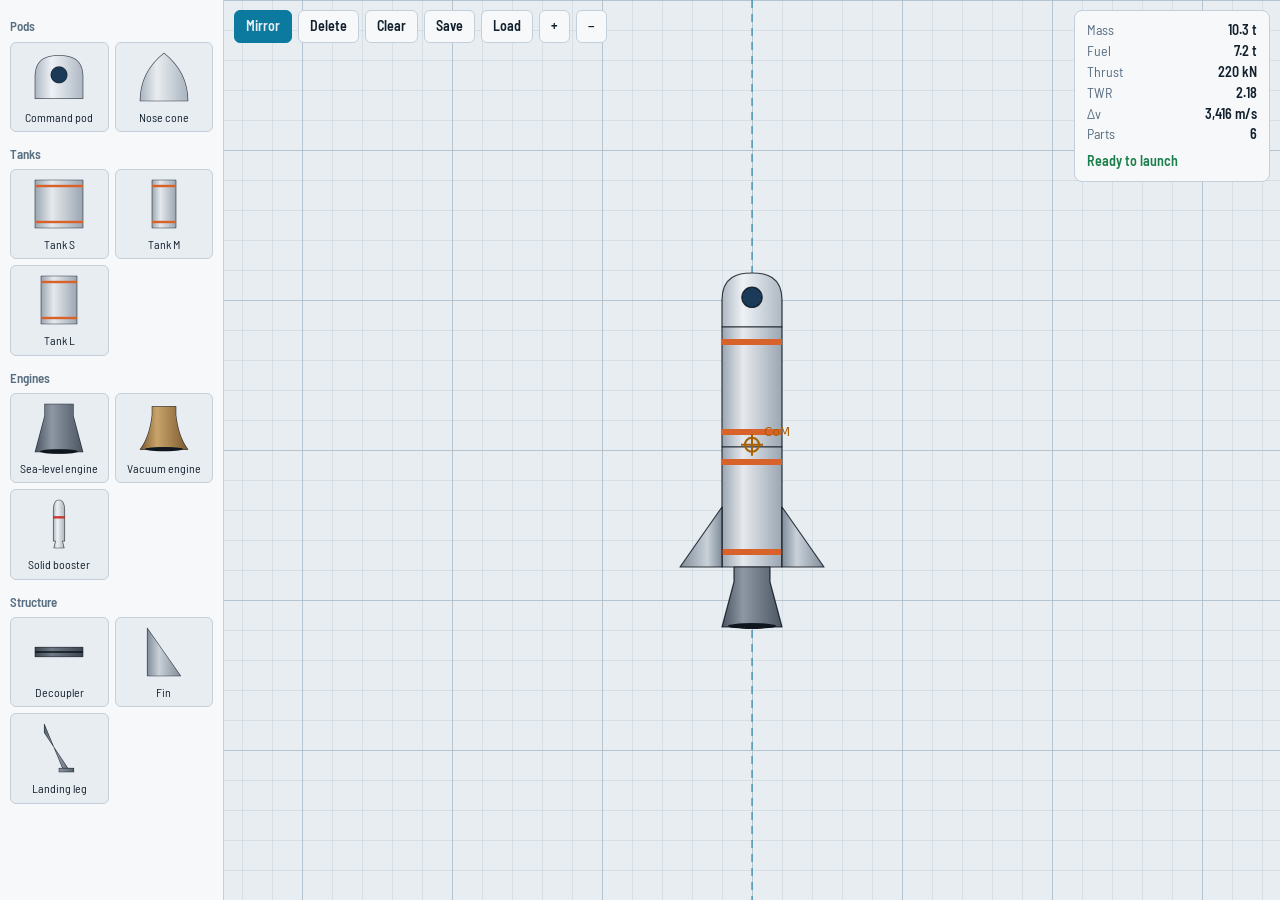
==== commit 61e6f605: "Set pasted Builder code as canonical index.html" ====
--- a/index.html
+++ b/index.html
@@ -6,36 +6,31 @@
 <title>Rocket Builder</title>
 <link href="https://fonts.googleapis.com/css2?family=Barlow+Semi+Condensed:wght@400;600&display=swap" rel="stylesheet">
 <style>
-:root{--bg:#e4eaf1;--bg2:#f8fbfd;--pn:rgba(248,251,253,.86);--ln:#c1ced9;--tx:#13212e;--mu:#586e81;--ac:#0b7a9e;--wn:#a85f00;--ok:#1b7f4b;--gr:#9fb2c2;box-sizing:border-box;padding-top:env(safe-area-inset-top,0px);padding-bottom:env(safe-area-inset-bottom,0px)}
-@media(prefers-color-scheme:dark){:root:not([data-theme="light"]){--bg:#080f18;--bg2:#17293b;--pn:rgba(14,26,39,.86);--ln:#26394d;--tx:#d6e2ed;--mu:#8ba2b6;--ac:#52c7ea;--wn:#f0b34a;--ok:#5fd38d;--gr:#2a4056}}
-:root[data-theme="dark"]{--bg:#080f18;--bg2:#17293b;--pn:rgba(14,26,39,.86);--ln:#26394d;--tx:#d6e2ed;--mu:#8ba2b6;--ac:#52c7ea;--wn:#f0b34a;--ok:#5fd38d;--gr:#2a4056}
+:root{--bg:#e8edf2;--pn:#f6f8fa;--ln:#c3cfda;--tx:#13212e;--mu:#586e81;--ac:#0b7a9e;--wn:#a85f00;--ok:#1b7f4b;--gr:#9fb2c2;box-sizing:border-box;padding-top:env(safe-area-inset-top,0px);padding-bottom:env(safe-area-inset-bottom,0px)}
+@media(prefers-color-scheme:dark){:root:not([data-theme="light"]){--bg:#0c1520;--pn:#121f2c;--ln:#233648;--tx:#d6e2ed;--mu:#8ba2b6;--ac:#52c7ea;--wn:#f0b34a;--ok:#5fd38d;--gr:#2a4056}}
+:root[data-theme="dark"]{--bg:#0c1520;--pn:#121f2c;--ln:#233648;--tx:#d6e2ed;--mu:#8ba2b6;--ac:#52c7ea;--wn:#f0b34a;--ok:#5fd38d;--gr:#2a4056}
 html{scroll-padding-top:env(safe-area-inset-top,0px)}
 *{box-sizing:border-box}
 html,body{height:100%;margin:0}
 body{background:var(--bg);color:var(--tx);font:14px/1.35 "Barlow Semi Condensed",system-ui,sans-serif;overflow:hidden}
-#app{display:grid;grid-template-columns:232px 1fr;height:100%}
-#pal{background:var(--pn);border-right:1px solid var(--ln);overflow:auto;padding:4px 10px 12px}
-.brand{font-weight:600;letter-spacing:.22em;font-size:13px;color:var(--ac);padding:12px 2px 2px}
-#pal h3{margin:14px 0 6px;font-size:11px;font-weight:600;letter-spacing:.14em;text-transform:uppercase;color:var(--mu)}
+#app{display:grid;grid-template-columns:224px 1fr;height:100%}
+#pal{background:var(--pn);border-right:1px solid var(--ln);overflow:auto;padding:4px 10px 10px}
+#pal h3{margin:14px 0 6px;font-size:13px;font-weight:600;color:var(--mu)}
 .grp{display:grid;grid-template-columns:1fr 1fr;gap:6px}
-.tile{touch-action:pan-y;background:linear-gradient(var(--bg2),var(--bg));border:1px solid var(--ln);border-radius:8px;color:var(--tx);font:inherit;font-size:12px;padding:6px 4px;display:flex;flex-direction:column;align-items:center;gap:4px;cursor:grab;user-select:none;-webkit-user-select:none;transition:border-color .15s,transform .15s,box-shadow .15s}
-.tile:hover{border-color:var(--ac);transform:translateY(-1px);box-shadow:0 4px 12px rgba(0,0,0,.14)}
-.tile canvas{width:64px;height:64px;pointer-events:none;background:radial-gradient(circle at 50% 45%,color-mix(in srgb,var(--ac) 22%,transparent),transparent 70%)}
-.tile small{font-size:10.5px;color:var(--mu);margin-top:-2px}
-#pal h3{display:flex;align-items:center;gap:8px}
-#pal h3::after{content:"";flex:1;height:1px;background:var(--ln)}
-#stage{position:relative;overflow:hidden;min-width:0;background:radial-gradient(90% 75% at 50% 38%,var(--bg2),var(--bg))}
+.tile{touch-action:pan-y;background:var(--bg);border:1px solid var(--ln);border-radius:6px;color:var(--tx);font:inherit;font-size:12px;padding:6px 4px;display:flex;flex-direction:column;align-items:center;gap:4px;cursor:grab;user-select:none;-webkit-user-select:none}
+.tile:hover{border-color:var(--ac)}
+.tile canvas{width:56px;height:56px;pointer-events:none}
+#stage{position:relative;overflow:hidden;min-width:0}
 #c{position:absolute;inset:0;width:100%;height:100%;touch-action:none}
 #hud{position:absolute;inset:0 0 auto 0;display:flex;flex-wrap:wrap;gap:8px;padding:10px;pointer-events:none;align-items:flex-start}
 #hud>*{pointer-events:auto}
 .bar{display:flex;gap:6px;flex-wrap:wrap}
-.b{font:inherit;font-weight:600;color:var(--tx);background:var(--pn);border:1px solid var(--ln);border-radius:8px;padding:6px 11px;cursor:pointer;backdrop-filter:blur(8px);-webkit-backdrop-filter:blur(8px)}
+.b{font:inherit;font-weight:600;color:var(--tx);background:var(--pn);border:1px solid var(--ln);border-radius:6px;padding:6px 11px;cursor:pointer}
 .b:hover{border-color:var(--ac)}
-.b:disabled{opacity:.45;cursor:default}
 .b[aria-pressed=true]{background:var(--ac);border-color:var(--ac);color:var(--bg)}
 button:focus-visible{outline:2px solid var(--ac);outline-offset:2px}
 #msg{align-self:center;color:var(--mu)}
-.card{margin-left:auto;background:var(--pn);border:1px solid var(--ln);border-top:2px solid var(--ac);border-radius:10px;padding:10px 12px;min-width:200px;box-shadow:0 8px 28px rgba(0,0,0,.16);backdrop-filter:blur(8px);-webkit-backdrop-filter:blur(8px)}
+.card{margin-left:auto;background:var(--pn);border:1px solid var(--ln);border-radius:8px;padding:10px 12px;min-width:196px}
 dl{display:grid;grid-template-columns:auto auto;gap:2px 16px;margin:0}
 dt{color:var(--mu)}dd{margin:0;text-align:right;font-weight:600}
 #st{margin-top:8px;font-weight:600;color:var(--wn)}
@@ -43,9 +38,8 @@
 @media(max-width:720px){
 #app{grid-template-columns:1fr;grid-template-rows:1fr 112px}
 #pal{order:2;border-right:0;border-top:1px solid var(--ln);display:flex;gap:6px;padding:8px;overflow-x:auto;overflow-y:hidden}
-#pal h3,.brand{display:none}.grp{display:flex;gap:6px}
+#pal h3{display:none}.grp{display:flex;gap:6px}
 .tile{touch-action:pan-x;flex:none;width:78px}
-.tile small{display:none}.tile canvas{width:52px;height:52px}
 .card{margin-left:0;width:100%;min-width:0;padding:8px 10px}
 dl{grid-template-columns:repeat(6,auto);gap:2px 8px}dd{text-align:left}
 }
@@ -62,11 +56,9 @@
 <button class="b" id="de">Delete</button>
 <button class="b" id="cl">Clear</button>
 <button class="b" id="sv">Save</button>
-<a class="b" id="launch-link" href="launch-pad.html" style="text-decoration:none">Launch Pad</a>
 <button class="b" id="ld">Load</button>
 <button class="b" id="zi" aria-label="Zoom in">+</button>
 <button class="b" id="zo" aria-label="Zoom out">&minus;</button>
-<button class="b" id="sp" aria-pressed="false" disabled>Unfold panel</button>
 <span id="msg" aria-live="polite"></span>
 </div>
 <div class="card"><dl id="sm"></dl><div id="st"></div></div>
@@ -82,136 +74,41 @@
 ['t1','Tank S','Tanks',2,2,.2,1.8,0,0,'tank'],
 ['t2','Tank M','Tanks',2,4,.4,3.6,0,0,'tank'],
 ['t3','Tank L','Tanks',3,4,.8,8.1,0,0,'tank'],
-['t4','Tank XL','Tanks',3,6,1.2,12.6,0,0,'tank'],
 ['e1','Sea-level engine','Engines',2,2,.9,0,220,290,'eng'],
 ['e2','Vacuum engine','Engines',2,1.8,.7,0,90,380,'vac'],
-['e3','Heavy engine','Engines',2,2.6,1.4,0,480,310,'eng'],
-['e4','Advanced engine','Engines',2.4,2.4,1,0,340,350,'eng'],
 ['b1','Solid booster','Engines',1.2,5,.5,6,300,240,'srb'],
-['b2','Heavy booster','Engines',1.6,7,.8,10,420,250,'srb'],
 ['dc','Decoupler','Structure',2,.4,.1,0,0,0,'dec'],
-['para','Parachute','Utility',1.6,1.4,.3,0,0,0,'para'],
-['dock','Docking connector','Utility',1.2,.8,.2,0,0,0,'dock'],
-['solar','Solar panel','Utility',2,1.8,.25,0,0,0,'solar'],
 ['fin','Fin','Structure',1.4,2,.1,0,0,0,'fin'],
 ['leg','Landing leg','Structure',1.6,2.6,.15,0,0,0,'leg']
 ].map(([id,n,g,w,h,m,f,t,i,k])=>({id,n,g,w,h,m,f,t,i,k}));
-const COL={pod:['#f1f4f7','#a9b5c1'],nose:['#eef1f4','#a4b0bc'],tank:['#eef1f4','#9eabb8'],eng:['#a3afbb','#3c4752'],vac:['#e6b878','#7a4f22'],srb:['#f4f6f8','#a9b3be'],dec:['#6f7a86','#3d4650'],fin:['#d3dae1','#7f8c99'],leg:['#a3afbb','#59646f'],para:['#e4e8ed','#8593a0'],dock:['#c8d1da','#647585'],solar:['#4c8fbd','#183b65']};
+const COL={pod:['#eef2f6','#aeb8c3'],nose:['#e9edf1','#a9b4bf'],tank:['#e6e9ed','#9aa6b2'],eng:['#8d98a4','#4c5662'],vac:['#c9a36a','#7a5a2e'],srb:['#f0f2f4','#aab3bd'],dec:['#6f7a86','#3d4650'],fin:['#c9d1d9','#7f8c99'],leg:['#9aa6b2','#59646f']};
 let W=0,H=0,D=1,parts=[],sel=null,drag=null,pan=null,mirror=true,init=0,ft,cam={x:0,y:0,s:22};
 const side=u=>u.k=='fin'||u.k=='leg';
 const toW=(x,y)=>[(x-W/2)/cam.s+cam.x,(y-H/2)/cam.s+cam.y];
 const pt=e=>{const r=cv.getBoundingClientRect();return[e.clientX-r.left,e.clientY-r.top]};
-const mk=(u,x,y)=>{const p={u,x,y,tw:null,deployed:false};parts.push(p);return p};
+const mk=(u,x,y)=>{const p={u,x,y,tw:null};parts.push(p);return p};
 const flash=t=>{$('#msg').textContent=t;clearTimeout(ft);ft=setTimeout(()=>$('#msg').textContent='',1800)};
 
-// Procedural part art, centred on (x,y); s = pixels per grid unit.
-// Every part: base metal gradient -> clipped livery/details -> cylindrical light + ambient occlusion -> outline.
-function draw(c,u,x,y,s,fl,dp=false){
- const W=u.w*s,H=u.h*s,k=u.k,id=u.id,[a,b]=id=='e4'?['#ecd9a4','#7a6030']:COL[k],lw=Math.max(1,s*.05),p=new Path2D(),
- P=(...r)=>p.moveTo(...r),L=(...r)=>p.lineTo(...r),Q=(...r)=>p.quadraticCurveTo(...r),
- G=(x0,y0,x1,y1,st)=>{const g=c.createLinearGradient(x0,y0,x1,y1);st.forEach((v,i)=>g.addColorStop(i/(st.length-1),v));return g},
- R=(x0,y0,w,h,f,o)=>{c.fillStyle=f;c.fillRect(x0,y0,w,h);if(o){c.strokeStyle='rgba(8,14,22,.8)';c.lineWidth=lw*.8;c.strokeRect(x0,y0,w,h)}},
- ln=(x0,y0,x1,y1,st,w=lw*.6)=>{c.beginPath();c.moveTo(x0,y0);c.lineTo(x1,y1);c.strokeStyle=st;c.lineWidth=w;c.stroke()},
- dot=(px,py,r=Math.max(.8,s*.03))=>{c.beginPath();c.arc(px,py,r,0,7);c.fillStyle='rgba(235,242,248,.85)';c.fill();c.strokeStyle='rgba(15,25,35,.55)';c.lineWidth=.6;c.stroke()},
- cir=(px,py,r,f,st)=>{c.beginPath();c.arc(px,py,r,0,7);c.fillStyle=f;c.fill();if(st){c.strokeStyle=st;c.lineWidth=lw;c.stroke()}},
- met=(x0,x1)=>G(x0,0,x1,0,['#2b333b','#c3ced8','#6c7a87','#2b333b']);
- c.save();c.translate(x,y);if(fl)c.scale(-1,1);c.lineJoin='round';
- if(k=='solar'){ // left edge mounts to the rocket; the array unfolds outward to the right; folded and unfolded share one panel height
-  const ph=W*.36,x0=-W*.08,x1=dp?W*2.25:W*.3,w=x1-x0,n=dp?10:5,gl='rgba(150,205,245,.5)',lg=Math.max(.7,s*.03);
-  R(-W/2,-H*.1,W*.42,H*.2,G(0,-H*.1,0,H*.1,['#c2ccd6','#56626e']),1);
-  R(-W*.16,-ph*1.08,W*.08,ph*2.16,met(-W*.16,-W*.08),1);
-  c.save();c.shadowColor='rgba(0,0,0,.35)';c.shadowBlur=s*.2;c.shadowOffsetY=s*.06;R(x0,-ph,w,ph*2,G(x0,-ph,x1,ph,['#0b2748','#1c5d9c','#0b2748']),1);c.restore();
-  c.save();c.beginPath();c.rect(x0,-ph,w,ph*2);c.clip();
-  for(let i=1;i<n;i++)ln(x0+w*i/n,-ph,x0+w*i/n,ph,gl,lg);
-  if(dp)for(let i=1;i<4;i++)ln(x0,-ph+ph*i/2,x1,-ph+ph*i/2,gl,lg);
-  c.fillStyle='rgba(255,255,255,.17)';c.beginPath();c.moveTo(x0+w*.3,-ph);c.lineTo(x0+w*.5,-ph);c.lineTo(x0+w*.3,ph);c.lineTo(x0+w*.1,ph);c.fill();c.restore();
-  c.strokeStyle='#c4d0d9';c.lineWidth=lw;c.strokeRect(x0,-ph,w,ph*2);
-  if(dp){ln(-W*.08,0,x1,0,'#c4d0d9',lw);cir(x1,0,s*.08,'#dce5eb','#59666f')}
-  c.restore();return}
- // silhouettes
- if(k=='pod'){P(-W/2,H/2);L(-W/2,0);p.bezierCurveTo(-W/2,-H*.45,-W*.22,-H/2,0,-H/2);p.bezierCurveTo(W*.22,-H/2,W/2,-H*.45,W/2,0);L(W/2,H/2)}
- else if(k=='nose'){P(-W/2,H/2);Q(-W/2,-H*.1,0,-H/2);Q(W/2,-H*.1,W/2,H/2)}
- else if(k=='eng'||k=='vac'){const n=id=='e3'?3:1,bw=W/n,v=k=='vac',t=v?.1:.12,e=v?.5:.46,m1=v?.36:.34,y1=v?.05:-.02,m2=e,y2=v?.3:.28;for(let i=0;i<n;i++){const cx=(i-(n-1)/2)*bw;P(cx-bw*t,-H*.1);L(cx+bw*t,-H*.1);p.bezierCurveTo(cx+bw*m1,H*y1,cx+bw*m2,H*y2,cx+bw*e,H/2);L(cx-bw*e,H/2);p.bezierCurveTo(cx-bw*m2,H*y2,cx-bw*m1,H*y1,cx-bw*t,-H*.1);p.closePath()}}
- else if(k=='srb'){P(-W/2,-H/2+W);Q(-W/2,-H/2,0,-H/2);Q(W/2,-H/2,W/2,-H/2+W);L(W/2,H/2-W*.6);L(W*.3,H/2-W*.6);L(W*.45,H/2);L(-W*.45,H/2);L(-W*.3,H/2-W*.6);L(-W/2,H/2-W*.6)}
- else if(k=='fin'){P(-W/2,-H/2);L(W/2,H/2);L(-W/2,H/2)}
- else if(k=='leg'){P(-W/2,-H/2);L(-W/2,-H*.32);L(W*.3,H*.42);L(W*.12,H*.42);p.closePath();p.rect(0,H*.42,W/2,H*.08)}
- else if(k=='para'){P(-W/2,H/2);L(-W/2,-H*.05);Q(-W/2,-H/2,-W*.28,-H/2);L(W*.28,-H/2);Q(W/2,-H/2,W/2,-H*.05);L(W/2,H/2)}
- else if(k=='dock')[[-.5,.5],[.5,.5],[.5,.2],[.38,.2],[.3,-.2],[.4,-.2],[.4,-.5],[-.4,-.5],[-.4,-.2],[-.3,-.2],[-.38,.2],[-.5,.2]].forEach(([i,j],n)=>(n?L:P)(W*i,H*j));
- else p.rect(-W/2,-H/2,W,H);
- p.closePath();
- c.fillStyle=G(-W/2,0,W/2,0,[b,a,a,b]);c.shadowColor='rgba(0,0,0,.35)';c.shadowBlur=s*.25;c.shadowOffsetY=s*.07;c.fill(p);c.shadowColor='transparent';
- c.save();c.clip(p);
- // livery and hardware (clipped to the silhouette)
- if(k=='pod'){
-  R(-W/2,H*.12,W,H*.07,'#e0572a');R(-W/2,H*.33,W,H*.2,G(0,H*.33,0,H/2,['#4a3f36','#231d19']));ln(-W/2,H*.33,W/2,H*.33,'rgba(255,255,255,.35)');
-  cir(0,-H*.14,W*.215,'#16314b','#d3dee8');cir(-W*.02,-H*.16,W*.15,G(0,-H*.3,0,0,['#9ddcf5','#3b86b8']));
-  c.fillStyle='rgba(255,255,255,.7)';c.beginPath();c.ellipse(-W*.07,-H*.22,W*.045,W*.025,-.6,0,7);c.fill();
-  R(-W*.46,-H*.04,W*.07,H*.06,'#26303a');R(W*.39,-H*.04,W*.07,H*.06,'#26303a');
- }else if(k=='nose'){
-  R(-W/2,-H/2,W,H*.3,'#d9462f');ln(-W/2,-H*.2,W/2,-H*.2,'rgba(0,0,0,.35)');
-  R(-W/2,H*.3,W,H*.2,G(0,H*.3,0,H/2,['#59656f','#2c353d']));ln(-W/2,H*.3,W/2,H*.3,'rgba(255,255,255,.35)');ln(0,-H*.2,0,H*.3,'rgba(0,0,0,.14)');
- }else if(k=='tank'){
-  const ac={t1:'#3b8fd0',t2:'#e0642a',t3:'#2fa36b',t4:'#c93a52'}[id];
-  R(-W/2,-s*.3,W,s*.6,ac);R(-W/2,-s*.38,W,s*.06,'#f4f7fa');R(-W/2,s*.32,W,s*.06,'#f4f7fa');
-  for(let yy=-H/2+s*2;yy<H/2-s*.3;yy+=s*2)if(Math.abs(yy)>s*.5)ln(-W/2,yy,W/2,yy,'rgba(20,30,40,.3)');
-  R(-W/2,-H/2,W,s*.2,'#56626e');R(-W/2,H/2-s*.2,W,s*.2,'#56626e');
-  for(let i=0;i<5;i++){dot(-W*.4+i*W*.2,-H/2+s*.1);dot(-W*.4+i*W*.2,H/2-s*.1)}
-  c.fillStyle='#fff';c.font='600 '+Math.max(5,s*.38)+'px "Barlow Semi Condensed",system-ui,sans-serif';c.textAlign='center';c.textBaseline='middle';c.fillText('FUEL',0,s*.02);
- }else if(k=='eng'||k=='vac'){
-  const accent=k=='vac'?'#55a9d6':'#df8745',hot=k=='vac'?'rgba(72,166,230,.7)':'rgba(255,132,48,.78)';
-  // Keep the nozzle readable: one chamber, a shaded bell and a few crisp bands.
-  R(-W*.23,-H*.24,W*.46,H*.18,G(-W*.23,0,W*.23,0,['#333e48','#d5dee5','#72808b','#303943']),1);
-  R(-W*.18,-H*.08,W*.36,H*.12,accent);
-  R(-W*.29,H*.02,W*.58,H*.35,G(-W*.29,0,W*.29,0,['#26303a','#71808b','#d4dde4','#687681','#222b34']),1);
-  for(const q of[-1,1]){
-   ln(q*W*.16,H*.04,q*W*.27,H*.32,'rgba(24,31,38,.7)',Math.max(1,lw));
-   ln(q*W*.19,H*.05,q*W*.29,H*.31,'rgba(238,244,248,.42)',Math.max(.7,lw*.55));
-  }
-  R(-W*.34,H*.31,W*.68,H*.055,G(-W*.34,0,W*.34,0,['#29333d','#c5d0d9','#65727d','#252e37']),1);
-  R(-W*.4,H*.42,W*.8,H*.065,G(-W*.4,0,W*.4,0,['#202830','#bac5ce','#5c6974','#202830']),1);
-  ln(-W*.21,-H*.14,W*.21,-H*.14,'rgba(255,255,255,.45)',lw*.6);
-  cir(-W*.31,-H*.17,Math.max(.8,s*.035),'#dce4ea','#35414b');
-  cir(W*.31,-H*.17,Math.max(.8,s*.035),'#dce4ea','#35414b');
-  R(-W*.13,H*.12,W*.26,H*.12,G(-W*.13,0,W*.13,0,['rgba(8,14,20,.15)',hot,'rgba(8,14,20,.15)']));
- }else if(k=='srb'){
-  R(-W/2,-H/2,W,W*1.1,'#b9c1c9');R(-W/2,-H/2+W*1.15,W,W*.3,'#c93a32');R(-W/2,H*.08,W,H*.035,'#2b333b');R(-W/2,H*.16,W,H*.02,'#2b333b');
-  R(-W/2,H/2-W*.6,W,W*.6,G(0,H/2-W*.6,0,H/2,['#4a545e','#14191f']));ln(-W/2,H/2-W*.6,W/2,H/2-W*.6,'rgba(255,255,255,.4)');
-  for(const yy of[-H*.05,H*.3])for(const xx of[-W*.34,W*.34])dot(xx,yy);
- }else if(k=='dec'){
-  R(-W/2,-H/2,W,H,'#2e3841');for(let x0=-W/2-H;x0<W/2;x0+=s*.3){c.beginPath();c.moveTo(x0,H/2);c.lineTo(x0+s*.15,H/2);c.lineTo(x0+s*.15+H,-H/2);c.lineTo(x0+H,-H/2);c.fillStyle='#e8b02e';c.fill()}
-  ln(-W/2,-H/2+1,W/2,-H/2+1,'rgba(255,255,255,.4)');
- }else if(k=='fin'){
-  ln(-W/2,-H/2,W/2,H/2,'#d9462f',s*.16);ln(-W*.28,-H*.5,W*.5,H*.28,'rgba(0,0,0,.18)',lw*.7);dot(-W*.4,-H*.3);dot(-W*.4,0);dot(-W*.4,H*.3);
- }else if(k=='leg'){
-  ln(-W*.3,-H*.3,W*.2,H*.4,'#dfe6ec',s*.1);ln(-W*.2,-H*.3,W*.28,H*.4,'rgba(0,0,0,.3)',lw);R(0,H*.42,W/2,H*.08,'#2b333b');cir(-W*.31,-H*.3,W*.13,'#59656f','#dfe6ec');
- }else if(k=='para'){
-  R(-W*.3,-H/2,W*.6,H*.14,'#d84d43');R(-W/2,-H*.02,W,H*.1,'#e8672b');R(-W/2,H*.2,W,H*.14,'#27384a');ln(-W*.17,-H*.36,-W*.17,H*.2,'rgba(20,30,40,.3)');ln(W*.17,-H*.36,W*.17,H*.2,'rgba(20,30,40,.3)');for(let i=0;i<4;i++)dot(-W*.36+i*W*.24,H*.27);
- }else if(k=='dock'){
-  R(-W*.4,-H*.5,W*.8,H*.12,'#243342');for(const xx of[-.28,0,.28])R(W*xx-W*.04,-H*.38,W*.08,H*.16,'#f2f6f8');R(-W/2,0,W,H*.08,'#e8b02e');for(let i=0;i<5;i++)dot(-W*.4+i*W*.2,H*.36);
- }
- // cylindrical light (highlight left of centre, shadow on the right) + ambient occlusion
- R(-W/2,-H,W,2*H,G(-W/2,0,W/2,0,['rgba(0,0,0,.4)','rgba(0,0,0,0)','rgba(255,255,255,.5)','rgba(255,255,255,0)','rgba(0,0,0,.14)','rgba(0,0,0,.5)']));
- R(-W/2,-H/2,W,H,G(0,-H/2,0,H/2,['rgba(0,0,0,.22)','rgba(0,0,0,0)','rgba(0,0,0,0)','rgba(0,0,0,.28)']));
- c.restore();c.strokeStyle='rgba(8,14,22,.88)';c.lineWidth=lw;c.stroke(p);
- // Simple, legible nozzle exits finish each bell without extra overlay clutter.
- if(k=='eng'||k=='vac'){
-  const n=id=='e3'?3:1,bw=W/n,glow=k=='vac'?'rgba(85,180,245,.8)':'rgba(255,143,58,.8)';
-  for(let i=0;i<n;i++){
-   const cx=(i-(n-1)/2)*bw;
-   c.beginPath();c.ellipse(cx,H/2-lw,bw*.34,H*.045,0,0,Math.PI*2);
-   c.fillStyle='#10171e';c.fill();c.strokeStyle='#d0d9e0';c.lineWidth=Math.max(1,lw*.8);c.stroke();
-   c.beginPath();c.ellipse(cx,H/2-lw,bw*.22,H*.022,0,0,Math.PI*2);
-   c.fillStyle=glow;c.fill();
-  }
- }
- if(k=='srb'){c.beginPath();c.ellipse(0,H/2-lw,W*.4,W*.07,0,0,7);c.fillStyle='#070b10';c.fill();c.strokeStyle='#8a99a6';c.lineWidth=lw*.6;c.stroke();c.beginPath();c.ellipse(0,H/2-lw,W*.26,W*.04,0,0,7);c.fillStyle='rgba(255,140,50,.65)';c.fill()}
- if(k=='para'&&dp){const Rd=W*1.45,by=-H/2-W*1.25,d=new Path2D();
-  d.moveTo(-Rd,by);d.bezierCurveTo(-Rd,by-Rd*1.3,Rd,by-Rd*1.3,Rd,by);for(let i=0;i<4;i++)d.quadraticCurveTo(Rd-(i+.5)*Rd/2,by+Rd*.14,Rd-(i+1)*Rd/2,by);d.closePath();
-  for(let i=0;i<5;i++)ln(-Rd+Rd*i/2,by,(i-2)*W*.11,-H/2,'rgba(30,40,50,.6)',Math.max(.7,s*.02));
-  c.fillStyle=G(-Rd,0,Rd,0,['#c8402f','#f4f6f8','#e8672b','#f4f6f8','#c8402f']);c.fill(d);
-  c.save();c.clip(d);R(-Rd,by-Rd*1.3,2*Rd,Rd*1.45,G(0,by-Rd*1.3,0,by,['rgba(255,255,255,.3)','rgba(0,0,0,0)','rgba(0,0,0,.28)']));
-  for(let i=1;i<4;i++)ln(0,by-Rd*.97,-Rd+Rd*i/2,by,'rgba(30,40,50,.28)');c.restore();
-  c.strokeStyle='rgba(8,14,22,.85)';c.lineWidth=lw;c.stroke(d)}
+// Procedural part art, drawn centred on (x,y); s = pixels per unit
+function draw(c,u,x,y,s,fl){
+ const W=u.w*s,H=u.h*s,k=u.k,[a,b]=COL[k],m=(...r)=>c.moveTo(...r),l=(...r)=>c.lineTo(...r),q=(...r)=>c.quadraticCurveTo(...r);
+ c.save();c.translate(x,y);if(fl)c.scale(-1,1);
+ const g=c.createLinearGradient(-W/2,0,W/2,0);g.addColorStop(0,b);g.addColorStop(.35,a);g.addColorStop(1,b);
+ c.fillStyle=g;c.strokeStyle='rgba(8,14,22,.8)';c.lineWidth=1.2;c.lineJoin='round';c.beginPath();
+ if(k=='pod'){m(-W/2,H/2);l(-W/2,0);c.bezierCurveTo(-W/2,-H*.45,-W*.22,-H/2,0,-H/2);c.bezierCurveTo(W*.22,-H/2,W/2,-H*.45,W/2,0);l(W/2,H/2)}
+ else if(k=='nose'){m(-W/2,H/2);q(-W/2,-H*.1,0,-H/2);q(W/2,-H*.1,W/2,H/2)}
+ else if(k=='eng'){m(-W*.3,-H/2);l(W*.3,-H/2);l(W*.3,-H*.25);l(W/2,H/2);l(-W/2,H/2);l(-W*.3,-H*.25)}
+ else if(k=='vac'){m(-W*.25,-H/2);l(W*.25,-H/2);l(W*.25,-H*.3);q(W*.3,H*.2,W/2,H/2);l(-W/2,H/2);q(-W*.3,H*.2,-W*.25,-H*.3)}
+ else if(k=='srb'){m(-W/2,-H/2+W);q(-W/2,-H/2,0,-H/2);q(W/2,-H/2,W/2,-H/2+W);l(W/2,H/2-W*.6);l(W*.3,H/2-W*.6);l(W*.45,H/2);l(-W*.45,H/2);l(-W*.3,H/2-W*.6);l(-W/2,H/2-W*.6)}
+ else if(k=='fin'){m(-W/2,-H/2);l(W/2,H/2);l(-W/2,H/2)}
+ else if(k=='leg'){m(-W/2,-H/2);l(-W/2,-H*.32);l(W*.3,H*.42);l(W*.12,H*.42);c.closePath();c.rect(0,H*.42,W/2,H*.08)}
+ else c.rect(-W/2,-H/2,W,H);
+ c.closePath();c.fill();c.stroke();
+ if(k=='pod'){c.beginPath();c.arc(0,-H*.05,W*.17,0,7);c.fillStyle='#1b3a58';c.fill();c.stroke()}
+ if(k=='tank'){c.fillStyle='#d9622b';c.fillRect(-W/2,-H/2+H*.1,W,H*.05);c.fillRect(-W/2,H/2-H*.15,W,H*.05)}
+ if(k=='srb'){c.fillStyle='#c93a32';c.fillRect(-W/2,-H/2+W*1.4,W,H*.05)}
+ if(k=='eng'||k=='vac'){c.fillStyle='#10161d';c.beginPath();c.ellipse(0,H/2-1,W*.4,H*.05,0,0,7);c.fill()}
+ if(k=='dec'){c.fillStyle='#10161d';c.fillRect(-W/2,-H*.08,W,H*.16)}
  c.restore()}
 
 // Attachment snapping: stack above/below, or side-by-side (centre/top/bottom aligned)
@@ -219,23 +116,18 @@
  const u=p.u;let b=null,bd=40/cam.s;
  for(const q of parts){if(q===p||q===p.tw)continue;
   const v=q.u,dx=(u.w+v.w)/2,dy=(u.h+v.h)/2,t=(v.h-u.h)/2;
-  const spots=[[q.x,q.y+dy],[q.x,q.y-dy],...[1,-1].flatMap(s=>[[q.x+s*dx,q.y],[q.x+s*dx,q.y-t],[q.x+s*dx,q.y+t]])];
-  if(q.u.k=='solar'&&q.deployed){const dir=q.x<0?-1:1,far=q.x+dir*(q.u.w*2.25+v.w/2);spots.push(...[q.y,q.y-t,q.y+t].map(y=>[far,y]))}
-  for(const c of spots){const d=Math.hypot(c[0]-p.x,c[1]-p.y);if(d<bd){bd=d;b=c}}}
+  for(const c of[[q.x,q.y+dy],[q.x,q.y-dy],...[1,-1].flatMap(s=>[[q.x+s*dx,q.y],[q.x+s*dx,q.y-t],[q.x+s*dx,q.y+t]])]){
+   const d=Math.hypot(c[0]-p.x,c[1]-p.y);if(d<bd){bd=d;b=c}}}
  if(b){p.x=b[0];p.y=b[1]}else{p.x=Math.round(p.x*4)/4;p.y=Math.round(p.y*4)/4;if(Math.abs(p.x)<.6)p.x=0}
  sync(p)}
 // Symmetry: off-centre parts get a mirrored twin about the centre line
 function sync(p){const t=p.tw,off=Math.abs(p.x)>.05;
  if(t&&!off){parts.splice(parts.indexOf(t),1);if(sel===t)sel=p;p.tw=null}
- else if(!t&&off&&mirror){p.tw=mk(p.u,0,0);p.tw.tw=p;p.tw.deployed=p.deployed}
+ else if(!t&&off&&mirror){p.tw=mk(p.u,0,0);p.tw.tw=p}
  if(p.tw){p.tw.x=-p.x;p.tw.y=p.y}}
 function del(p){[p,p.tw].forEach(q=>{const i=parts.indexOf(q);if(i>=0)parts.splice(i,1)});if(p.tw)p.tw.tw=null;if(sel===p||sel===p.tw)sel=null}
-function auto(p){const u=p.u,k=u.k,o=parts.filter(q=>q!==p&&q!==p.tw),c=o.filter(q=>Math.abs(q.x)<.05&&!side(q.u)&&q.u.k!='solar'),
- low=f=>c.filter(f).reduce((a,q)=>!a||q.y>a.y?q:a,null),
- ref=k=='solar'?c.find(q=>q.u.k=='tank')||c[0]:k=='fin'?low(q=>q.u.k=='tank')||low(()=>1):k=='leg'?low(()=>1):null;
- if(ref){p.x=(ref.u.w+u.w)/2;p.y=k=='solar'?ref.y:ref.y+(k=='fin'?1:-1)*(ref.u.h-u.h)/2;return}
- const top=k=='pod'||k=='nose'||k=='para'||k=='dock';
- p.x=0;p.y=o.length?(top?Math.min(...o.map(q=>q.y-q.u.h/2))-u.h/2:Math.max(...o.map(q=>q.y+q.u.h/2))+u.h/2):0}
+function auto(p){const o=parts.filter(q=>q!==p),top=p.u.k=='pod'||p.u.k=='nose';
+ p.x=0;p.y=o.length?(top?Math.min(...o.map(q=>q.y-q.u.h/2))-p.u.h/2:Math.max(...o.map(q=>q.y+q.u.h/2))+p.u.h/2):0}
 
 function stats(){let m=0,f=0,F=0,Fi=0,cx=0,cy=0;
  for(const q of parts){const u=q.u,w=u.m+u.f;m+=w;f+=u.f;F+=u.t;if(u.t)Fi+=u.t/u.i;cx+=w*q.x;cy+=w*q.y}
@@ -246,57 +138,33 @@
  if(!W)return;
  const cs=getComputedStyle(document.documentElement),V=n=>cs.getPropertyValue(n).trim(),s=cam.s,cx=x=>(x-cam.x)*s+W/2,cy=y=>(y-cam.y)*s+H/2;
  ctx.setTransform(D,0,0,D,0,0);ctx.clearRect(0,0,W,H);ctx.lineWidth=1;ctx.strokeStyle=V('--gr');
- for(let i=Math.floor(cam.x-W/2/s);i<=cam.x+W/2/s;i++){ctx.globalAlpha=i%5?.22:.65;const x=Math.round(cx(i))+.5;ctx.beginPath();ctx.moveTo(x,0);ctx.lineTo(x,H);ctx.stroke()}
- for(let j=Math.floor(cam.y-H/2/s);j<=cam.y+H/2/s;j++){ctx.globalAlpha=j%5?.22:.65;const y=Math.round(cy(j))+.5;ctx.beginPath();ctx.moveTo(0,y);ctx.lineTo(W,y);ctx.stroke()}
+ for(let i=Math.floor(cam.x-W/2/s);i<=cam.x+W/2/s;i++){ctx.globalAlpha=i%5?.25:.7;const x=Math.round(cx(i))+.5;ctx.beginPath();ctx.moveTo(x,0);ctx.lineTo(x,H);ctx.stroke()}
+ for(let j=Math.floor(cam.y-H/2/s);j<=cam.y+H/2/s;j++){ctx.globalAlpha=j%5?.25:.7;const y=Math.round(cy(j))+.5;ctx.beginPath();ctx.moveTo(0,y);ctx.lineTo(W,y);ctx.stroke()}
  ctx.globalAlpha=1;ctx.strokeStyle=V('--ac');ctx.setLineDash([8,6]);ctx.beginPath();ctx.moveTo(cx(0),0);ctx.lineTo(cx(0),H);ctx.stroke();ctx.setLineDash([]);
- for(const p of parts)draw(ctx,p.u,cx(p.x),cy(p.y),s,(side(p.u)||p.u.k=='solar')&&p.x<0,p.deployed);
- drawJoinAdapters();
- if(sel){const w=sel.u.w*s,h=sel.u.h*s;ctx.strokeStyle=V('--ac');ctx.lineWidth=2;ctx.setLineDash([6,4]);ctx.shadowColor=V('--ac');ctx.shadowBlur=12;ctx.strokeRect(cx(sel.x)-w/2-4,cy(sel.y)-h/2-4,w+8,h+8);ctx.shadowBlur=0;ctx.setLineDash([])}
+ for(const p of parts)draw(ctx,p.u,cx(p.x),cy(p.y),s,side(p.u)&&p.x<0);
+ if(sel){const w=sel.u.w*s,h=sel.u.h*s;ctx.strokeStyle=V('--ac');ctx.lineWidth=2;ctx.setLineDash([6,4]);ctx.strokeRect(cx(sel.x)-w/2-4,cy(sel.y)-h/2-4,w+8,h+8);ctx.setLineDash([])}
  const S=stats();
  if(S.com){const x=cx(S.com[0]),y=cy(S.com[1]);ctx.strokeStyle=ctx.fillStyle=V('--wn');ctx.lineWidth=2;ctx.beginPath();ctx.arc(x,y,7,0,7);ctx.moveTo(x-11,y);ctx.lineTo(x+11,y);ctx.moveTo(x,y-11);ctx.lineTo(x,y+11);ctx.stroke();ctx.font='12px "Barlow Semi Condensed",system-ui,sans-serif';ctx.textAlign='left';ctx.fillText('CoM',x+12,y-9)}
  else{ctx.fillStyle=V('--mu');ctx.textAlign='center';ctx.font='15px "Barlow Semi Condensed",system-ui,sans-serif';ctx.fillText('Drag a part onto the grid, or tap one to stack it.',W/2,H/2)}
- const sp=$('#sp'),dk=sel?.u.id,dep=dk=='solar'||dk=='para';sp.disabled=!dep;sp.textContent=dk=='para'?(sel.deployed?'Pack chute':'Deploy chute'):dep&&sel.deployed?'Fold panel':'Unfold panel';sp.setAttribute('aria-pressed',!!(dep&&sel.deployed));
  $('#sm').innerHTML=[['Mass',S.m.toFixed(1)+' t'],['Fuel',S.f.toFixed(1)+' t'],['Thrust',Math.round(S.F)+' kN'],['TWR',S.twr.toFixed(2)],['Δv',Math.round(S.dv).toLocaleString()+' m/s'],['Parts',parts.length]].map(r=>`<dt>${r[0]}</dt><dd>${r[1]}</dd>`).join('');
  const bad=!parts.some(q=>q.u.k=='pod')?'Add a command pod':!S.F?'Add an engine':!S.f?'Add a fuel tank':S.twr<1?'TWR is under 1: add thrust or remove mass':'';
- const st=$('#st');st.textContent=bad||'Ready to launch';st.className=bad?'':'ok';queueSave()}
-
-// Machined collar where two stacked parts meet
-function drawJoinAdapters(){
- for(let i=0;i<parts.length;i++)for(let j=i+1;j<parts.length;j++){
-  const a=parts[i],b=parts[j];if(Math.abs(a.x-b.x)>.08)continue;
-  const up=a.y<b.y?a:b,lo=a.y<b.y?b:a,gap=(lo.y-lo.u.h/2)-(up.y+up.u.h/2);if(Math.abs(gap)>.12)continue;
-  const s=cam.s,x=(up.x-cam.x)*s+W/2,y=(up.y+up.u.h/2+gap/2-cam.y)*s+H/2,t=up.u.w*s,bt=lo.u.w*s,df=Math.abs(t-bt)>s*.05,h=(df?.3:.14)*s,m=Math.max(t,bt)/2,g=ctx.createLinearGradient(x-m,0,x+m,0);
-  [[0,'#46525e'],[.2,'#aebbc6'],[.5,'#e2e8ed'],[.8,'#aebbc6'],[1,'#46525e']].forEach(([o,k])=>g.addColorStop(o,k));
-  ctx.save();ctx.fillStyle=g;ctx.strokeStyle='rgba(8,14,22,.9)';ctx.lineWidth=Math.max(1,s*.045);ctx.beginPath();
-  if(df){ctx.moveTo(x-t/2,y-h/2);ctx.lineTo(x+t/2,y-h/2);ctx.lineTo(x+bt/2,y+h/2);ctx.lineTo(x-bt/2,y+h/2)}else{const w=Math.min(t,bt);ctx.rect(x-w/2,y-h/2,w,h)}
-  ctx.closePath();ctx.fill();ctx.stroke();ctx.strokeStyle='rgba(255,255,255,.7)';ctx.lineWidth=Math.max(1,s*.03);
-  ctx.beginPath();ctx.moveTo(x-t/2,y-h/2+1);ctx.lineTo(x+t/2,y-h/2+1);ctx.moveTo(x-bt/2,y+h/2-1);ctx.lineTo(x+bt/2,y+h/2-1);ctx.stroke();ctx.restore()}}
-
-function fitRocket(){
- if(!parts.length||!W||!H)return;
- const xs=parts.map(p=>[p.x-p.u.w/2,p.x+p.u.w/2]).flat(),ys=parts.map(p=>[p.y-p.u.h/2,p.y+p.u.h/2]).flat();
- const minX=Math.min(...xs),maxX=Math.max(...xs),minY=Math.min(...ys),maxY=Math.max(...ys);
- const hudH=$('#hud').getBoundingClientRect().height,top=Math.min(H-80,hudH+18),usableH=Math.max(80,H-top);
- cam.s=Math.max(4,Math.min(30,(W-32)/(maxX-minX+2),(usableH-32)/(maxY-minY+2)));
- cam.x=(minX+maxX)/2;
- cam.y=(minY+maxY)/2-(top+usableH/2-H/2)/cam.s;
-}
-function zoom(f,sx=W/2,sy=H/2){const[wx,wy]=toW(sx,sy);cam.s=Math.min(70,Math.max(4,cam.s*f));cam.x=wx-(sx-W/2)/cam.s;cam.y=wy-(sy-H/2)/cam.s;render()}
+ const st=$('#st');st.textContent=bad||'Ready to launch';st.className=bad?'':'ok'}
+
+function zoom(f,sx=W/2,sy=H/2){const[wx,wy]=toW(sx,sy);cam.s=Math.min(70,Math.max(8,cam.s*f));cam.x=wx-(sx-W/2)/cam.s;cam.y=wy-(sy-H/2)/cam.s;render()}
 
 // Parts palette with live previews
 const pal=$('#pal');
-pal.insertAdjacentHTML('beforeend','<div class="brand">ROCKET BUILDER</div>');
 [...new Set(U.map(u=>u.g))].forEach(g=>{
  pal.insertAdjacentHTML('beforeend',`<h3>${g}</h3>`);const d=document.createElement('div');d.className='grp';
  U.filter(u=>u.g==g).forEach(u=>{
-  const b=document.createElement('button');b.className='tile';b.innerHTML='<canvas width="120" height="120"></canvas><span>'+u.n+'</span><small>'+(u.t?u.t+' kN · '+u.i+' s':u.f?u.f+' t fuel':u.m+' t')+'</small>';
-  draw(b.firstChild.getContext('2d'),u,60,60,Math.min(100/u.w,100/u.h),0);
+  const b=document.createElement('button');b.className='tile';b.innerHTML='<canvas width="112" height="112"></canvas><span>'+u.n+'</span>';
+  draw(b.firstChild.getContext('2d'),u,56,56,Math.min(96/u.w,96/u.h),0);
   b.onpointerdown=e=>{e.preventDefault();const[x,y]=pt(e),[wx,wy]=toW(x,y),p=mk(u,wx,wy);sel=p;drag={p,ox:0,oy:0,x0:e.clientX,y0:e.clientY,pal:1};render()};
   d.append(b)});
  pal.append(d)});
 
 cv.addEventListener('pointerdown',e=>{
- const[x,y]=pt(e),[wx,wy]=toW(x,y),h=[...parts].reverse().find(q=>Math.abs(wx-q.x)<=q.u.w/2&&Math.abs(wy-q.y)<=q.u.h/2||q.u.k=='solar'&&q.deployed&&Math.abs(wy-q.y)<=q.u.w*.4&&(q.x<0?wx>=q.x-q.u.w*2.25:wx<=q.x+q.u.w*2.25));
+ const[x,y]=pt(e),[wx,wy]=toW(x,y),h=[...parts].reverse().find(q=>Math.abs(wx-q.x)<=q.u.w/2&&Math.abs(wy-q.y)<=q.u.h/2);
  if(h){sel=h;drag={p:h,ox:h.x-wx,oy:h.y-wy,x0:e.clientX,y0:e.clientY}}else{sel=null;pan={x,y,cx:cam.x,cy:cam.y}}
  render()});
 addEventListener('pointermove',e=>{
@@ -317,44 +185,17 @@
 $('#de').onclick=()=>{if(sel){del(sel);render()}};
 $('#cl').onclick=()=>{parts=[];sel=null;render()};
 $('#zi').onclick=()=>zoom(1.25);$('#zo').onclick=()=>zoom(.8);
-$('#sp').onclick=()=>{if(sel&&(sel.u.id=='solar'||sel.u.id=='para')){sel.deployed=!sel.deployed;if(sel.tw)sel.tw.deployed=sel.deployed;render()}};
-const KEY='rocket-builder-blueprint',ARTKEY='rocket-builder-art',ARTMETA='rocket-builder-art-meta';let saveTimer,artBounds=null;
-function blueprintImage(){
- if(!parts.length)return '';
- let minX=Infinity,maxX=-Infinity,minY=Infinity,maxY=-Infinity;
- for(const p of parts){const u=p.u;minX=Math.min(minX,p.x-u.w/2);maxX=Math.max(maxX,p.x+u.w/2);minY=Math.min(minY,p.y-u.h/2);maxY=Math.max(maxY,p.y+u.h/2);
-  if(u.k=='solar'&&p.deployed){const d=p.x<0?-1:1;minX=Math.min(minX,p.x+d*2.25*u.w-u.w*.08);maxX=Math.max(maxX,p.x+d*2.25*u.w+u.w*.08)}
-  if(u.k=='para'&&p.deployed){minX=Math.min(minX,p.x-1.45*u.w);maxX=Math.max(maxX,p.x+1.45*u.w);minY=Math.min(minY,p.y-u.h/2-3.2*u.w)}}
- const pad=.25;minX-=pad;maxX+=pad;minY-=pad;maxY+=pad;
- const scale=Math.min(64,4096/(maxX-minX),4096/(maxY-minY));artBounds={minX,minY,maxX,maxY,scale};
- const canvas=document.createElement('canvas');canvas.width=Math.max(1,Math.ceil((maxX-minX)*scale));canvas.height=Math.max(1,Math.ceil((maxY-minY)*scale));
- const c=canvas.getContext('2d');
- for(const p of parts)draw(c,p.u,(p.x-minX)*scale,(p.y-minY)*scale,scale,(side(p.u)||p.u.k=='solar')&&p.x<0,p.deployed);
- // Keep the same machined collars shown on the builder canvas.
- for(let i=0;i<parts.length;i++)for(let j=i+1;j<parts.length;j++){
-  const a=parts[i],b=parts[j];if(Math.abs(a.x-b.x)>.08)continue;
-  const up=a.y<b.y?a:b,lo=a.y<b.y?b:a,gap=(lo.y-lo.u.h/2)-(up.y+up.u.h/2);if(Math.abs(gap)>.12)continue;
-  const x=(up.x-minX)*scale,y=(up.y+up.u.h/2+gap/2-minY)*scale,tw=up.u.w*scale,bw=lo.u.w*scale,h=(Math.abs(tw-bw)>scale*.05?.3:.14)*scale,m=Math.max(tw,bw)/2,g=c.createLinearGradient(x-m,y,x+m,y);
-  [[0,'#46525e'],[.2,'#aebbc6'],[.5,'#e2e8ed'],[.8,'#aebbc6'],[1,'#46525e']].forEach(([o,k])=>g.addColorStop(o,k));
-  c.fillStyle=g;c.strokeStyle='rgba(8,14,22,.9)';c.lineWidth=Math.max(1,scale*.045);c.beginPath();
-  if(Math.abs(tw-bw)>scale*.05){c.moveTo(x-tw/2,y-h/2);c.lineTo(x+tw/2,y-h/2);c.lineTo(x+bw/2,y+h/2);c.lineTo(x-bw/2,y+h/2)}else c.rect(x-Math.min(tw,bw)/2,y-h/2,Math.min(tw,bw),h);
-  c.closePath();c.fill();c.stroke();c.strokeStyle='rgba(255,255,255,.7)';c.lineWidth=Math.max(1,scale*.03);c.beginPath();c.moveTo(x-tw/2,y-h/2+1);c.lineTo(x+tw/2,y-h/2+1);c.moveTo(x-bw/2,y+h/2-1);c.lineTo(x+bw/2,y+h/2-1);c.stroke();
- }
- return canvas.toDataURL('image/png')
-}
-function saveBlueprint(){localStorage.setItem(KEY,JSON.stringify(parts.map(p=>[p.u.id,p.x,p.y,parts.indexOf(p.tw),p.deployed])));if(parts.length){localStorage.setItem(ARTKEY,blueprintImage());localStorage.setItem(ARTMETA,JSON.stringify(artBounds))}else{localStorage.removeItem(ARTKEY);localStorage.removeItem(ARTMETA);artBounds=null}}
-function queueSave(){clearTimeout(saveTimer);saveTimer=setTimeout(()=>{try{saveBlueprint()}catch{}},250)}
-$('#launch-link').addEventListener('click',()=>{clearTimeout(saveTimer);try{saveBlueprint()}catch{}});
-$('#sv').onclick=()=>{try{saveBlueprint();flash('Saved')}catch{flash('Saving is blocked in this browser')}};
+const KEY='rocket-builder-blueprint';
+$('#sv').onclick=()=>{try{localStorage.setItem(KEY,JSON.stringify(parts.map(p=>[p.u.id,p.x,p.y,parts.indexOf(p.tw)])));flash('Saved')}catch{flash('Saving is blocked in this browser')}};
 $('#ld').onclick=()=>{try{const a=JSON.parse(localStorage.getItem(KEY));if(!a)return flash('Nothing saved yet');
- parts=[];sel=null;a.forEach(([id,x,y,,deployed])=>{const p=mk(U.find(u=>u.id==id),x,y);p.deployed=!!deployed});a.forEach((r,i)=>{if(r[3]>=0)parts[i].tw=parts[r[3]]});fitRocket();flash('Loaded');render()}catch{parts=[];flash('Could not read that save');render()}};
+ parts=[];sel=null;a.forEach(([id,x,y])=>mk(U.find(u=>u.id==id),x,y));a.forEach((r,i)=>{if(r[3]>=0)parts[i].tw=parts[r[3]]});flash('Loaded');render()}catch{parts=[];flash('Could not read that save');render()}};
 
 // Starter rocket
 const add=(id,x,y)=>sync(mk(U.find(u=>u.id==id),x,y));
-add('pod',0,-5);add('t2',0,-2.1);add('t2',0,1.9);add('e1',0,4.9);add('fin',1.7,2.9);add('leg',1.8,5.2);
+add('pod',0,-5);add('t2',0,-2.1);add('t2',0,1.9);add('e1',0,4.9);add('fin',1.7,2.9);
 
 new ResizeObserver(()=>{const r=cv.getBoundingClientRect();W=r.width;H=r.height;D=devicePixelRatio||1;cv.width=W*D;cv.height=H*D;
- if(!init){init=1;render();fitRocket()}render()}).observe(cv);
+ if(!init){init=1;cam.s=Math.min(30,Math.max(10,(H-140)/14))}render()}).observe(cv);
 new MutationObserver(render).observe(document.documentElement,{attributes:true});
 matchMedia('(prefers-color-scheme:dark)').addEventListener('change',render);
 </script>
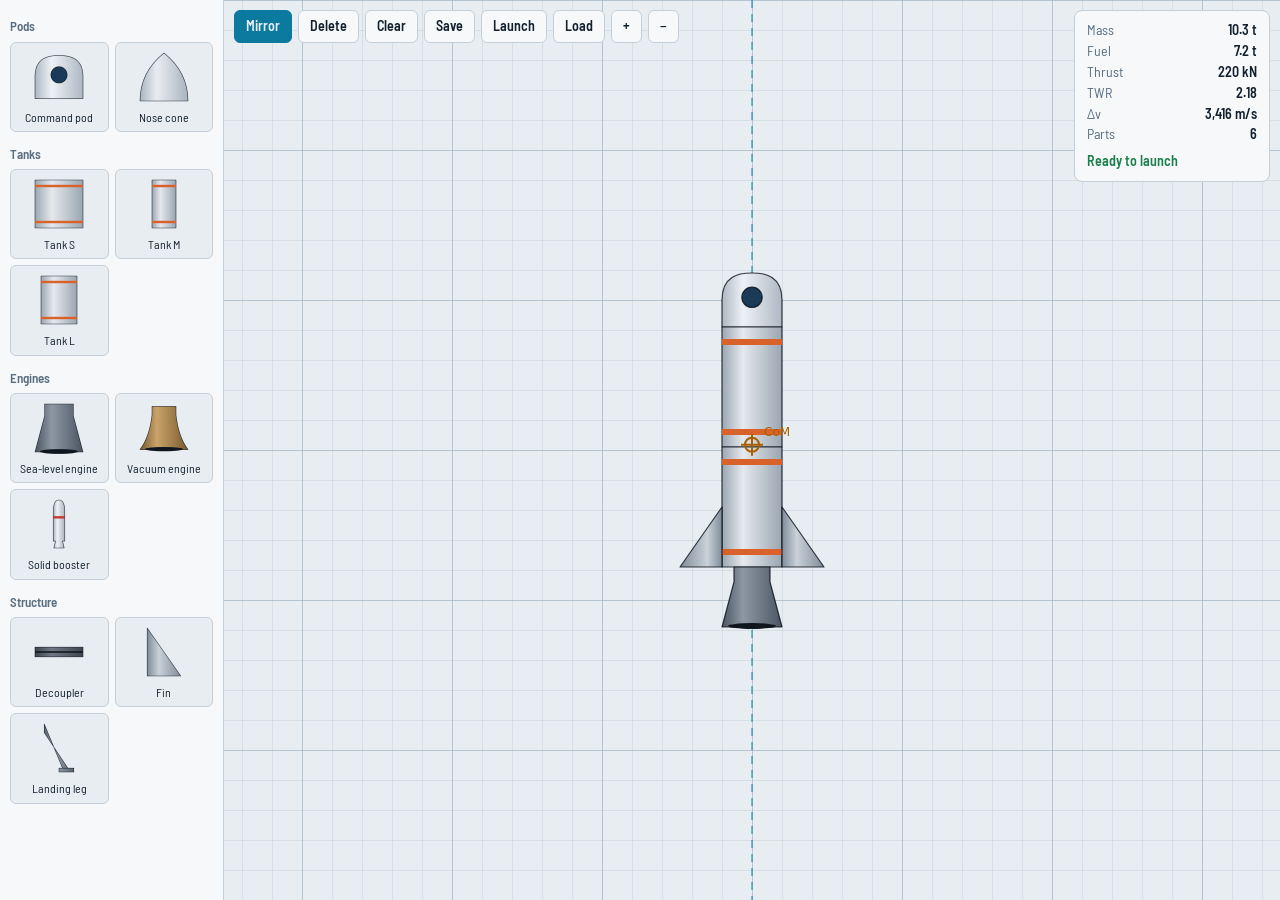
==== commit 07ad4e12: "Add Launch control to builder" ====
--- a/index.html
+++ b/index.html
@@ -56,6 +56,7 @@
 <button class="b" id="de">Delete</button>
 <button class="b" id="cl">Clear</button>
 <button class="b" id="sv">Save</button>
+<button class="b" id="launch-link" type="button">Launch</button>
 <button class="b" id="ld">Load</button>
 <button class="b" id="zi" aria-label="Zoom in">+</button>
 <button class="b" id="zo" aria-label="Zoom out">&minus;</button>
@@ -186,6 +187,7 @@
 $('#cl').onclick=()=>{parts=[];sel=null;render()};
 $('#zi').onclick=()=>zoom(1.25);$('#zo').onclick=()=>zoom(.8);
 const KEY='rocket-builder-blueprint';
+$('#launch-link').onclick=()=>{try{localStorage.setItem(KEY,JSON.stringify(parts.map(p=>[p.u.id,p.x,p.y,parts.indexOf(p.tw)])));location.href='launch-pad.html'}catch{flash('Save failed')}};
 $('#sv').onclick=()=>{try{localStorage.setItem(KEY,JSON.stringify(parts.map(p=>[p.u.id,p.x,p.y,parts.indexOf(p.tw)])));flash('Saved')}catch{flash('Saving is blocked in this browser')}};
 $('#ld').onclick=()=>{try{const a=JSON.parse(localStorage.getItem(KEY));if(!a)return flash('Nothing saved yet');
  parts=[];sel=null;a.forEach(([id,x,y])=>mk(U.find(u=>u.id==id),x,y));a.forEach((r,i)=>{if(r[3]>=0)parts[i].tw=parts[r[3]]});flash('Loaded');render()}catch{parts=[];flash('Could not read that save');render()}};
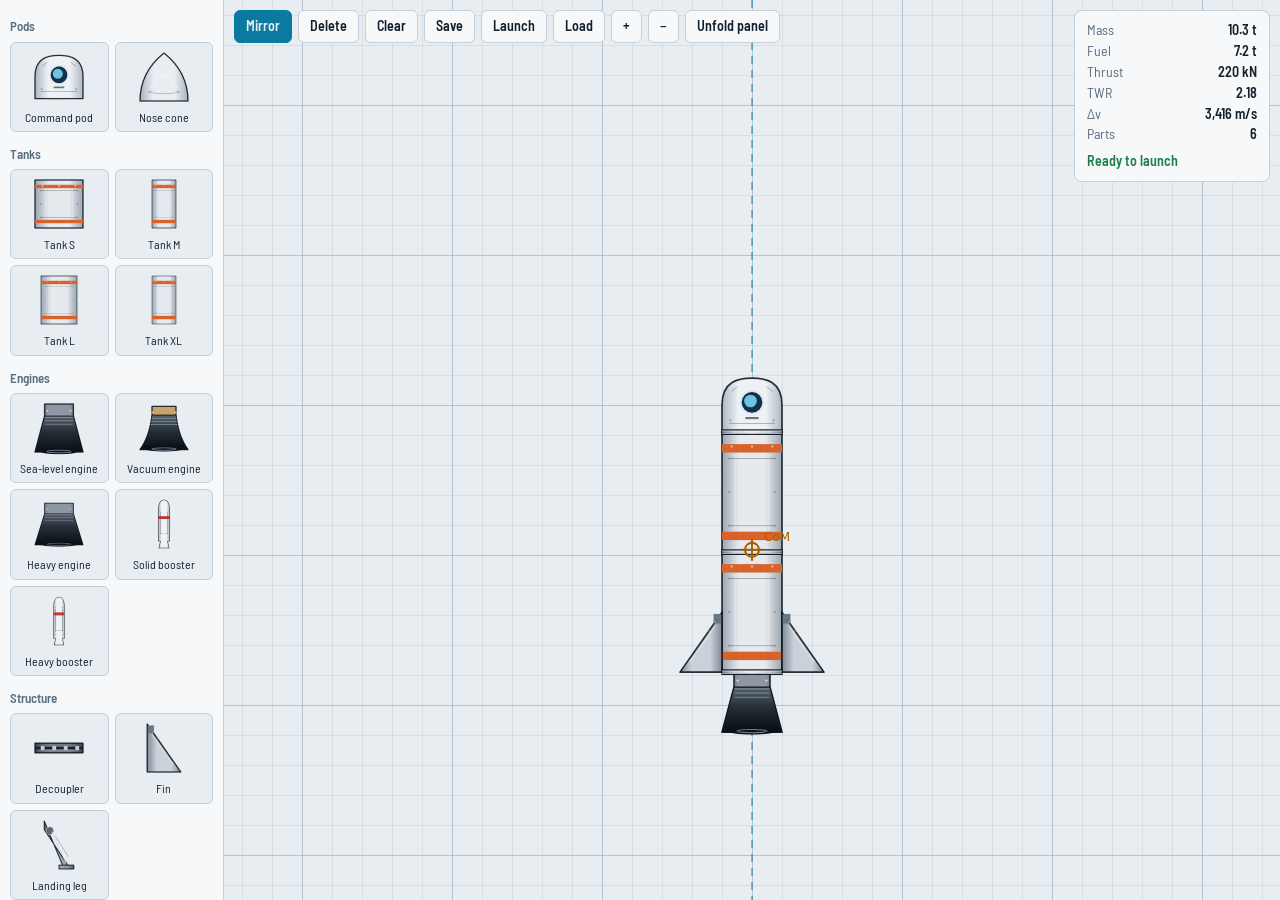
==== commit f81807a5: "Update index.html" ====
--- a/index.html
+++ b/index.html
@@ -56,10 +56,11 @@
 <button class="b" id="de">Delete</button>
 <button class="b" id="cl">Clear</button>
 <button class="b" id="sv">Save</button>
-<button class="b" id="launch-link" type="button">Launch</button>
+<button class="b" id="launch">Launch</button>
 <button class="b" id="ld">Load</button>
 <button class="b" id="zi" aria-label="Zoom in">+</button>
 <button class="b" id="zo" aria-label="Zoom out">&minus;</button>
+<button class="b" id="sp" aria-pressed="false" disabled>Unfold panel</button>
 <span id="msg" aria-live="polite"></span>
 </div>
 <div class="card"><dl id="sm"></dl><div id="st"></div></div>
@@ -75,27 +76,33 @@
 ['t1','Tank S','Tanks',2,2,.2,1.8,0,0,'tank'],
 ['t2','Tank M','Tanks',2,4,.4,3.6,0,0,'tank'],
 ['t3','Tank L','Tanks',3,4,.8,8.1,0,0,'tank'],
+['t4','Tank XL','Tanks',3,6,1.2,12.6,0,0,'tank'],
 ['e1','Sea-level engine','Engines',2,2,.9,0,220,290,'eng'],
 ['e2','Vacuum engine','Engines',2,1.8,.7,0,90,380,'vac'],
+['e3','Heavy engine','Engines',3,2.6,1.4,0,480,310,'eng'],
 ['b1','Solid booster','Engines',1.2,5,.5,6,300,240,'srb'],
+['b2','Heavy booster','Engines',1.6,7,.8,10,420,250,'srb'],
 ['dc','Decoupler','Structure',2,.4,.1,0,0,0,'dec'],
+['para','Parachute','Utility',2,1.6,.3,0,0,0,'para'],
+['dock','Docking connector','Utility',1.2,.8,.2,0,0,0,'dock'],
+['solar','Solar panel','Utility',2,3,.25,0,0,0,'solar'],
 ['fin','Fin','Structure',1.4,2,.1,0,0,0,'fin'],
 ['leg','Landing leg','Structure',1.6,2.6,.15,0,0,0,'leg']
 ].map(([id,n,g,w,h,m,f,t,i,k])=>({id,n,g,w,h,m,f,t,i,k}));
-const COL={pod:['#eef2f6','#aeb8c3'],nose:['#e9edf1','#a9b4bf'],tank:['#e6e9ed','#9aa6b2'],eng:['#8d98a4','#4c5662'],vac:['#c9a36a','#7a5a2e'],srb:['#f0f2f4','#aab3bd'],dec:['#6f7a86','#3d4650'],fin:['#c9d1d9','#7f8c99'],leg:['#9aa6b2','#59646f']};
+const COL={pod:['#eef2f6','#aeb8c3'],nose:['#e9edf1','#a9b4bf'],tank:['#e6e9ed','#9aa6b2'],eng:['#8d98a4','#4c5662'],vac:['#c9a36a','#7a5a2e'],srb:['#f0f2f4','#aab3bd'],dec:['#6f7a86','#3d4650'],fin:['#c9d1d9','#7f8c99'],leg:['#9aa6b2','#59646f'],para:['#e4e8ed','#8593a0'],dock:['#c2ccd5','#647585'],solar:['#4c8fbd','#183b65']};
 let W=0,H=0,D=1,parts=[],sel=null,drag=null,pan=null,mirror=true,init=0,ft,cam={x:0,y:0,s:22};
 const side=u=>u.k=='fin'||u.k=='leg';
 const toW=(x,y)=>[(x-W/2)/cam.s+cam.x,(y-H/2)/cam.s+cam.y];
 const pt=e=>{const r=cv.getBoundingClientRect();return[e.clientX-r.left,e.clientY-r.top]};
-const mk=(u,x,y)=>{const p={u,x,y,tw:null};parts.push(p);return p};
+const mk=(u,x,y)=>{const p={u,x,y,tw:null,deployed:false};parts.push(p);return p};
 const flash=t=>{$('#msg').textContent=t;clearTimeout(ft);ft=setTimeout(()=>$('#msg').textContent='',1800)};
 
 // Procedural part art, drawn centred on (x,y); s = pixels per unit
-function draw(c,u,x,y,s,fl){
+function draw(c,u,x,y,s,fl,deployed=false){
  const W=u.w*s,H=u.h*s,k=u.k,[a,b]=COL[k],m=(...r)=>c.moveTo(...r),l=(...r)=>c.lineTo(...r),q=(...r)=>c.quadraticCurveTo(...r);
  c.save();c.translate(x,y);if(fl)c.scale(-1,1);
- const g=c.createLinearGradient(-W/2,0,W/2,0);g.addColorStop(0,b);g.addColorStop(.35,a);g.addColorStop(1,b);
- c.fillStyle=g;c.strokeStyle='rgba(8,14,22,.8)';c.lineWidth=1.2;c.lineJoin='round';c.beginPath();
+ const g=c.createLinearGradient(-W/2,0,W/2,0);g.addColorStop(0,b);g.addColorStop(.28,a);g.addColorStop(.72,a);g.addColorStop(1,b);
+ c.fillStyle=g;c.strokeStyle='rgba(8,14,22,.85)';c.lineWidth=Math.max(1,s*.055);c.lineJoin='round';c.beginPath();
  if(k=='pod'){m(-W/2,H/2);l(-W/2,0);c.bezierCurveTo(-W/2,-H*.45,-W*.22,-H/2,0,-H/2);c.bezierCurveTo(W*.22,-H/2,W/2,-H*.45,W/2,0);l(W/2,H/2)}
  else if(k=='nose'){m(-W/2,H/2);q(-W/2,-H*.1,0,-H/2);q(W/2,-H*.1,W/2,H/2)}
  else if(k=='eng'){m(-W*.3,-H/2);l(W*.3,-H/2);l(W*.3,-H*.25);l(W/2,H/2);l(-W/2,H/2);l(-W*.3,-H*.25)}
@@ -103,22 +110,108 @@
  else if(k=='srb'){m(-W/2,-H/2+W);q(-W/2,-H/2,0,-H/2);q(W/2,-H/2,W/2,-H/2+W);l(W/2,H/2-W*.6);l(W*.3,H/2-W*.6);l(W*.45,H/2);l(-W*.45,H/2);l(-W*.3,H/2-W*.6);l(-W/2,H/2-W*.6)}
  else if(k=='fin'){m(-W/2,-H/2);l(W/2,H/2);l(-W/2,H/2)}
  else if(k=='leg'){m(-W/2,-H/2);l(-W/2,-H*.32);l(W*.3,H*.42);l(W*.12,H*.42);c.closePath();c.rect(0,H*.42,W/2,H*.08)}
+ else if(k=='para'){m(-W*.42,-H/2);l(W*.42,-H/2);q(W/2,-H/2,W/2,-H*.3);l(W/2,H*.32);q(W/2,H/2,W*.3,H/2);l(-W*.3,H/2);q(-W/2,H/2,-W/2,H*.32);l(-W/2,-H*.3);q(-W/2,-H/2,-W*.42,-H/2)}
+ else if(k=='dock'){m(-W*.34,-H/2);l(W*.34,-H/2);l(W*.34,-H*.27);l(W/2,-H*.1);l(W/2,H*.1);l(W*.34,H*.27);l(W*.34,H/2);l(-W*.34,H/2);l(-W*.34,H*.27);l(-W/2,H*.1);l(-W/2,-H*.1);l(-W*.34,-H*.27)}
+ else if(k=='solar'){m(-W*.12,-H/2);l(W*.12,-H/2);l(W*.12,H/2);l(-W*.12,H/2)}
  else c.rect(-W/2,-H/2,W,H);
  c.closePath();c.fill();c.stroke();
- if(k=='pod'){c.beginPath();c.arc(0,-H*.05,W*.17,0,7);c.fillStyle='#1b3a58';c.fill();c.stroke()}
- if(k=='tank'){c.fillStyle='#d9622b';c.fillRect(-W/2,-H/2+H*.1,W,H*.05);c.fillRect(-W/2,H/2-H*.15,W,H*.05)}
- if(k=='srb'){c.fillStyle='#c93a32';c.fillRect(-W/2,-H/2+W*1.4,W,H*.05)}
- if(k=='eng'||k=='vac'){c.fillStyle='#10161d';c.beginPath();c.ellipse(0,H/2-1,W*.4,H*.05,0,0,7);c.fill()}
- if(k=='dec'){c.fillStyle='#10161d';c.fillRect(-W/2,-H*.08,W,H*.16)}
- c.restore()}
+ c.save();c.lineWidth=Math.max(1,s*.035);c.strokeStyle='rgba(255,255,255,.48)';c.fillStyle='rgba(255,255,255,.55)';
+ if(k=='pod'){
+  c.beginPath();c.arc(0,-H*.05,W*.19,0,Math.PI*2);c.fillStyle='#152f48';c.fill();c.strokeStyle='#dce8f2';c.lineWidth=Math.max(1,s*.07);c.stroke();
+  c.beginPath();c.arc(-W*.025,-H*.075,W*.105,0,Math.PI*2);c.fillStyle='#6bc3e6';c.fill();
+  c.beginPath();c.moveTo(-W*.11,H*.24);c.lineTo(W*.11,H*.24);c.strokeStyle='rgba(32,48,62,.65)';c.stroke();
+ }else if(k=='nose'){
+  c.beginPath();c.moveTo(-W*.28,H*.24);c.quadraticCurveTo(0,-H*.28,W*.28,H*.24);c.stroke();
+  c.beginPath();c.moveTo(0,-H*.3);c.lineTo(0,H*.28);c.strokeStyle='rgba(255,255,255,.24)';c.stroke();
+ }else if(k=='tank'){
+  c.fillStyle='#d9622b';c.fillRect(-W/2,-H/2+H*.1,W,H*.07);c.fillRect(-W/2,H/2-H*.17,W,H*.07);
+  c.strokeStyle='rgba(255,255,255,.38)';c.beginPath();c.moveTo(-W*.28,-H*.32);c.lineTo(-W*.28,H*.32);c.moveTo(W*.28,-H*.32);c.lineTo(W*.28,H*.32);c.stroke();
+  c.fillStyle='rgba(255,255,255,.7)';for(let i=0;i<3;i++){c.beginPath();c.arc(-W*.34+i*W*.34,-H*.38,Math.max(1,s*.035),0,Math.PI*2);c.fill()}
+ }else if(k=='eng'||k=='vac'){
+  const bell=c.createLinearGradient(0,-H*.25,0,H/2);bell.addColorStop(0,'#56616b');bell.addColorStop(.45,'#252e37');bell.addColorStop(1,'#080d12');
+  c.beginPath();if(k=='eng'){m(-W*.3,-H*.25);l(-W/2,H/2);l(W/2,H/2);l(W*.3,-H*.25)}else{m(-W*.25,-H*.3);q(-W*.3,H*.2,-W/2,H/2);l(W/2,H/2);q(W*.3,H*.2,W*.25,-H*.3)}
+  c.closePath();c.fillStyle=bell;c.fill();c.strokeStyle='#111820';c.stroke();
+  c.beginPath();c.ellipse(0,H/2-1,W*.4,H*.055,0,0,Math.PI*2);c.fillStyle='#0b1118';c.fill();
+  c.beginPath();c.ellipse(0,H/2-1,W*.25,H*.028,0,0,Math.PI*2);c.strokeStyle='#71818e';c.stroke();
+ }else if(k=='srb'){
+  c.fillStyle='#c93a32';c.fillRect(-W/2,-H/2+W*1.4,W,H*.06);
+  c.strokeStyle='rgba(70,80,90,.65)';c.beginPath();c.moveTo(-W*.3,-H*.25);c.lineTo(-W*.3,H*.22);c.moveTo(W*.3,-H*.25);c.lineTo(W*.3,H*.22);c.stroke();
+ }else if(k=='dec'){
+  c.fillStyle='#18222c';c.fillRect(-W/2,-H*.12,W,H*.24);
+  c.fillStyle='#c7d0d8';for(let i=0;i<4;i++)c.fillRect(-W*.38+i*W*.24,-H*.2,W*.08,H*.4);
+ }else if(k=='fin'){
+  c.beginPath();c.moveTo(-W*.34,-H*.27);c.lineTo(W*.28,H*.34);c.stroke();
+  c.fillStyle='#687784';c.fillRect(-W*.48,-H*.47,W*.18,H*.16);
+ }else if(k=='leg'){
+  c.fillStyle='#5c6873';c.beginPath();c.arc(-W*.31,-H*.3,W*.13,0,Math.PI*2);c.fill();c.stroke();
+  c.strokeStyle='#d5dde4';c.beginPath();c.moveTo(-W*.25,-H*.28);c.lineTo(W*.24,H*.38);c.stroke();
+ }else if(k=='para'){
+  c.fillStyle='#263746';c.fillRect(-W*.34,-H*.34,W*.68,H*.68);
+  c.strokeStyle='#e7edf2';c.lineWidth=Math.max(1,s*.045);
+  c.beginPath();c.moveTo(-W*.3,-H*.3);c.lineTo(W*.3,H*.3);c.moveTo(W*.3,-H*.3);c.lineTo(-W*.3,H*.3);c.stroke();
+  c.fillStyle='#d84d43';c.fillRect(-W*.29,-H*.28,W*.58,H*.12);c.fillRect(-W*.29,H*.16,W*.58,H*.12);
+ }else if(k=='dock'){
+  c.fillStyle='#263746';c.fillRect(-W*.3,-H*.29,W*.6,H*.58);
+  c.fillStyle='#d8e0e7';c.fillRect(-W*.23,-H*.18,W*.46,H*.36);
+  c.fillStyle='#304252';c.fillRect(-W*.15,-H*.11,W*.3,H*.22);
+  c.strokeStyle='#f2f6f8';c.lineWidth=Math.max(1,s*.055);c.beginPath();c.arc(0,0,Math.min(W,H)*.11,0,Math.PI*2);c.stroke();
+ }else if(k=='solar'){
+  c.fillStyle='#263746';c.strokeStyle='#c4d0d9';c.lineWidth=Math.max(1,s*.05);
+  // The left edge mounts to the rocket; the array unfolds outward to the right.
+  c.fillRect(-W*.5,-H*.12,W*.38,H*.24);c.strokeRect(-W*.5,-H*.12,W*.38,H*.24);
+  c.fillStyle='#d9e1e8';c.fillRect(-W*.16,-H*.3,W*.12,H*.6);
+  c.fillStyle='#12365e';c.strokeStyle='#78b8e4';c.lineWidth=Math.max(1,s*.035);
+  const x0=deployed?-W*.12:-W*.02,x1=deployed?W*2.25:W*.43,top=deployed?-W*.36:-H*.36,bottom=deployed?W*.36:H*.36;
+  c.fillRect(x0,top,x1-x0,bottom-top);c.strokeRect(x0,top,x1-x0,bottom-top);
+  const cols=deployed?10:2;
+  for(let col=1;col<cols;col++){const xx=x0+(x1-x0)*col/cols;c.beginPath();c.moveTo(xx,top);c.lineTo(xx,bottom);c.stroke()}
+  for(let row=1;row<4;row++){const yy=top+(bottom-top)*row/4;c.beginPath();c.moveTo(x0,yy);c.lineTo(x1,yy);c.stroke()}
+  c.strokeStyle='#d3e0e9';c.lineWidth=Math.max(1,s*.06);
+  for(const px of [-W*.5,x1]){c.fillStyle='#8b9aa6';c.fillRect(px-s*.09,-s*.14,s*.18,s*.28);c.strokeRect(px-s*.09,-s*.14,s*.18,s*.28);c.beginPath();c.arc(px,0,s*.08,0,Math.PI*2);c.fillStyle='#dce5eb';c.fill();c.stroke()}
+  if(deployed){c.strokeStyle='#c4d0d9';c.lineWidth=Math.max(1,s*.055);c.beginPath();c.moveTo(-W*.12,0);c.lineTo(x1,0);c.stroke()}
+ }
+ // Fine seams, fasteners and hardware add scale without obscuring the silhouettes.
+ c.save();c.lineWidth=Math.max(.7,s*.025);c.strokeStyle='rgba(27,39,50,.42)';c.fillStyle='rgba(255,255,255,.72)';
+ const rivet=Math.max(.8,s*.028),dot=(px,py)=>{c.beginPath();c.arc(px,py,rivet,0,Math.PI*2);c.fill();c.stroke()};
+ if(k=='tank'){
+  c.beginPath();c.moveTo(-W*.39,-H*.28);c.lineTo(W*.39,-H*.28);c.moveTo(-W*.39,H*.28);c.lineTo(W*.39,H*.28);c.stroke();
+  for(const px of [-W*.38,W*.38])for(const py of [-H*.28,0,H*.28])dot(px,py);
+ }else if(k=='pod'){
+  c.beginPath();c.moveTo(-W*.38,H*.34);c.lineTo(W*.38,H*.34);c.moveTo(-W*.34,-H*.25);c.lineTo(-W*.25,-H*.34);c.moveTo(W*.34,-H*.25);c.lineTo(W*.25,-H*.34);c.stroke();
+  dot(-W*.36,H*.28);dot(W*.36,H*.28);
+ }else if(k=='nose'){
+  c.beginPath();c.moveTo(-W*.31,H*.31);c.quadraticCurveTo(0,H*.39,W*.31,H*.31);c.stroke();
+  dot(-W*.3,H*.31);dot(W*.3,H*.31);
+ }else if(k=='eng'||k=='vac'){
+  c.strokeStyle='rgba(220,230,238,.52)';
+  for(let j=0;j<3;j++){const yy=-H*.22+j*H*.07;c.beginPath();c.moveTo(-W*.29,yy);c.lineTo(W*.29,yy);c.stroke()}
+  dot(-W*.24,-H*.36);dot(W*.24,-H*.36);
+ }else if(k=='srb'){
+  c.beginPath();c.moveTo(-W*.38,-H*.12);c.lineTo(W*.38,-H*.12);c.moveTo(-W*.38,H*.2);c.lineTo(W*.38,H*.2);c.stroke();
+  for(const px of [-W*.34,W*.34])for(const py of [-H*.28,0,H*.28])dot(px,py);
+ }else if(k=='dec'){
+  for(let j=0;j<5;j++)dot(-W*.34+j*W*.17,-H*.28);
+  c.strokeStyle='rgba(255,255,255,.45)';c.beginPath();c.moveTo(-W*.42,H*.3);c.lineTo(W*.42,H*.3);c.stroke();
+ }else if(k=='fin'){
+  c.beginPath();c.moveTo(-W*.32,-H*.29);c.lineTo(W*.25,H*.28);c.stroke();
+  dot(-W*.34,-H*.34);dot(-W*.19,-H*.19);
+ }else if(k=='leg'){
+  c.strokeStyle='rgba(32,43,54,.6)';c.beginPath();c.moveTo(-W*.12,-H*.18);c.lineTo(W*.32,H*.25);c.stroke();
+  dot(-W*.31,-H*.3);dot(W*.19,H*.46);
+ }else if(k=='para'){
+  c.strokeStyle='rgba(34,49,63,.7)';c.beginPath();c.moveTo(-W*.38,-H*.35);c.lineTo(W*.38,-H*.35);c.moveTo(-W*.38,H*.35);c.lineTo(W*.38,H*.35);c.stroke();
+  for(const px of [-W*.34,W*.34])for(const py of [-H*.34,H*.34])dot(px,py);
+ }
+ c.restore();c.restore();c.restore()}
 
 // Attachment snapping: stack above/below, or side-by-side (centre/top/bottom aligned)
 function snap(p){
  const u=p.u;let b=null,bd=40/cam.s;
  for(const q of parts){if(q===p||q===p.tw)continue;
   const v=q.u,dx=(u.w+v.w)/2,dy=(u.h+v.h)/2,t=(v.h-u.h)/2;
-  for(const c of[[q.x,q.y+dy],[q.x,q.y-dy],...[1,-1].flatMap(s=>[[q.x+s*dx,q.y],[q.x+s*dx,q.y-t],[q.x+s*dx,q.y+t]])]){
-   const d=Math.hypot(c[0]-p.x,c[1]-p.y);if(d<bd){bd=d;b=c}}}
+  const spots=[[q.x,q.y+dy],[q.x,q.y-dy],...[1,-1].flatMap(s=>[[q.x+s*dx,q.y],[q.x+s*dx,q.y-t],[q.x+s*dx,q.y+t]])];
+  if(q.u.k=='solar'&&q.deployed){const dir=q.x<0?-1:1,far=q.x+dir*(q.u.w*2.25+v.w/2);spots.push(...[q.y,q.y-t,q.y+t].map(y=>[far,y]))}
+  for(const c of spots){const d=Math.hypot(c[0]-p.x,c[1]-p.y);if(d<bd){bd=d;b=c}}}
  if(b){p.x=b[0];p.y=b[1]}else{p.x=Math.round(p.x*4)/4;p.y=Math.round(p.y*4)/4;if(Math.abs(p.x)<.6)p.x=0}
  sync(p)}
 // Symmetry: off-centre parts get a mirrored twin about the centre line
@@ -142,16 +235,55 @@
  for(let i=Math.floor(cam.x-W/2/s);i<=cam.x+W/2/s;i++){ctx.globalAlpha=i%5?.25:.7;const x=Math.round(cx(i))+.5;ctx.beginPath();ctx.moveTo(x,0);ctx.lineTo(x,H);ctx.stroke()}
  for(let j=Math.floor(cam.y-H/2/s);j<=cam.y+H/2/s;j++){ctx.globalAlpha=j%5?.25:.7;const y=Math.round(cy(j))+.5;ctx.beginPath();ctx.moveTo(0,y);ctx.lineTo(W,y);ctx.stroke()}
  ctx.globalAlpha=1;ctx.strokeStyle=V('--ac');ctx.setLineDash([8,6]);ctx.beginPath();ctx.moveTo(cx(0),0);ctx.lineTo(cx(0),H);ctx.stroke();ctx.setLineDash([]);
- for(const p of parts)draw(ctx,p.u,cx(p.x),cy(p.y),s,side(p.u)&&p.x<0);
+ for(const p of parts)draw(ctx,p.u,cx(p.x),cy(p.y),s,(side(p.u)||p.u.k=='solar')&&p.x<0,p.deployed);
+ drawJoinAdapters();
  if(sel){const w=sel.u.w*s,h=sel.u.h*s;ctx.strokeStyle=V('--ac');ctx.lineWidth=2;ctx.setLineDash([6,4]);ctx.strokeRect(cx(sel.x)-w/2-4,cy(sel.y)-h/2-4,w+8,h+8);ctx.setLineDash([])}
  const S=stats();
  if(S.com){const x=cx(S.com[0]),y=cy(S.com[1]);ctx.strokeStyle=ctx.fillStyle=V('--wn');ctx.lineWidth=2;ctx.beginPath();ctx.arc(x,y,7,0,7);ctx.moveTo(x-11,y);ctx.lineTo(x+11,y);ctx.moveTo(x,y-11);ctx.lineTo(x,y+11);ctx.stroke();ctx.font='12px "Barlow Semi Condensed",system-ui,sans-serif';ctx.textAlign='left';ctx.fillText('CoM',x+12,y-9)}
  else{ctx.fillStyle=V('--mu');ctx.textAlign='center';ctx.font='15px "Barlow Semi Condensed",system-ui,sans-serif';ctx.fillText('Drag a part onto the grid, or tap one to stack it.',W/2,H/2)}
+ const sp=$('#sp'),solarSelected=sel?.u.id=='solar';sp.disabled=!solarSelected;sp.textContent=solarSelected&&sel.deployed?'Fold panel':'Unfold panel';sp.setAttribute('aria-pressed',solarSelected&&sel.deployed);
  $('#sm').innerHTML=[['Mass',S.m.toFixed(1)+' t'],['Fuel',S.f.toFixed(1)+' t'],['Thrust',Math.round(S.F)+' kN'],['TWR',S.twr.toFixed(2)],['Δv',Math.round(S.dv).toLocaleString()+' m/s'],['Parts',parts.length]].map(r=>`<dt>${r[0]}</dt><dd>${r[1]}</dd>`).join('');
  const bad=!parts.some(q=>q.u.k=='pod')?'Add a command pod':!S.F?'Add an engine':!S.f?'Add a fuel tank':S.twr<1?'TWR is under 1: add thrust or remove mass':'';
  const st=$('#st');st.textContent=bad||'Ready to launch';st.className=bad?'':'ok'}
 
-function zoom(f,sx=W/2,sy=H/2){const[wx,wy]=toW(sx,sy);cam.s=Math.min(70,Math.max(8,cam.s*f));cam.x=wx-(sx-W/2)/cam.s;cam.y=wy-(sy-H/2)/cam.s;render()}
+function drawJoinAdapters(){
+ for(let i=0;i<parts.length;i++)for(let j=i+1;j<parts.length;j++){
+  const a=parts[i],b=parts[j];
+  if(Math.abs(a.x-b.x)>.08)continue;
+  const upper=a.y<b.y?a:b,lower=a.y<b.y?b:a;
+  const gap=(lower.y-lower.u.h/2)-(upper.y+upper.u.h/2);
+  if(Math.abs(gap)>.12)continue;
+  const s=cam.s,x=(upper.x-cam.x)*s+W/2,y=(upper.y+upper.u.h/2+gap/2-cam.y)*s+H/2;
+  const top=upper.u.w*s,bottom=lower.u.w*s,different=Math.abs(top-bottom)>s*.05;
+  const h=(different?.30:.14)*s;
+  ctx.save();
+  const g=ctx.createLinearGradient(x-Math.max(top,bottom)/2,0,x+Math.max(top,bottom)/2,0);
+  g.addColorStop(0,'#46525e');g.addColorStop(.2,'#aebbc6');g.addColorStop(.5,'#e2e8ed');g.addColorStop(.8,'#aebbc6');g.addColorStop(1,'#46525e');
+  ctx.fillStyle=g;ctx.strokeStyle='rgba(8,14,22,.9)';ctx.lineWidth=Math.max(1,s*.045);
+  ctx.beginPath();
+  if(different){
+   ctx.moveTo(x-top/2,y-h/2);ctx.lineTo(x+top/2,y-h/2);ctx.lineTo(x+bottom/2,y+h/2);ctx.lineTo(x-bottom/2,y+h/2);
+  }else{
+   const w=Math.min(top,bottom);
+   ctx.rect(x-w/2,y-h/2,w,h);
+  }
+  ctx.closePath();ctx.fill();ctx.stroke();
+  ctx.strokeStyle='rgba(255,255,255,.72)';ctx.lineWidth=Math.max(1,s*.03);
+  ctx.beginPath();ctx.moveTo(x-top/2,y-h/2+1);ctx.lineTo(x+top/2,y-h/2+1);ctx.moveTo(x-bottom/2,y+h/2-1);ctx.lineTo(x+bottom/2,y+h/2-1);ctx.stroke();
+  ctx.restore();
+ }
+}
+
+function fitRocket(){
+ if(!parts.length||!W||!H)return;
+ const xs=parts.map(p=>[p.x-p.u.w/2,p.x+p.u.w/2]).flat(),ys=parts.map(p=>[p.y-p.u.h/2,p.y+p.u.h/2]).flat();
+ const minX=Math.min(...xs),maxX=Math.max(...xs),minY=Math.min(...ys),maxY=Math.max(...ys);
+ const hudH=$('#hud').getBoundingClientRect().height,top=Math.min(H-80,hudH+18),usableH=Math.max(80,H-top);
+ cam.s=Math.max(4,Math.min(30,(W-32)/(maxX-minX+2),(usableH-32)/(maxY-minY+2)));
+ cam.x=(minX+maxX)/2;
+ cam.y=(minY+maxY)/2-(top+usableH/2-H/2)/cam.s;
+}
+function zoom(f,sx=W/2,sy=H/2){const[wx,wy]=toW(sx,sy);cam.s=Math.min(70,Math.max(4,cam.s*f));cam.x=wx-(sx-W/2)/cam.s;cam.y=wy-(sy-H/2)/cam.s;render()}
 
 // Parts palette with live previews
 const pal=$('#pal');
@@ -165,7 +297,7 @@
  pal.append(d)});
 
 cv.addEventListener('pointerdown',e=>{
- const[x,y]=pt(e),[wx,wy]=toW(x,y),h=[...parts].reverse().find(q=>Math.abs(wx-q.x)<=q.u.w/2&&Math.abs(wy-q.y)<=q.u.h/2);
+ const[x,y]=pt(e),[wx,wy]=toW(x,y),h=[...parts].reverse().find(q=>Math.abs(wx-q.x)<=q.u.w/2&&Math.abs(wy-q.y)<=q.u.h/2||q.u.k=='solar'&&q.deployed&&Math.abs(wy-q.y)<=q.u.w*.4&&(q.x<0?wx>=q.x-q.u.w*2.25:wx<=q.x+q.u.w*2.25));
  if(h){sel=h;drag={p:h,ox:h.x-wx,oy:h.y-wy,x0:e.clientX,y0:e.clientY}}else{sel=null;pan={x,y,cx:cam.x,cy:cam.y}}
  render()});
 addEventListener('pointermove',e=>{
@@ -186,20 +318,22 @@
 $('#de').onclick=()=>{if(sel){del(sel);render()}};
 $('#cl').onclick=()=>{parts=[];sel=null;render()};
 $('#zi').onclick=()=>zoom(1.25);$('#zo').onclick=()=>zoom(.8);
+$('#sp').onclick=()=>{if(sel?.u.id=='solar'){sel.deployed=!sel.deployed;render()}};
 const KEY='rocket-builder-blueprint';
-$('#launch-link').onclick=()=>{try{localStorage.setItem(KEY,JSON.stringify(parts.map(p=>[p.u.id,p.x,p.y,parts.indexOf(p.tw)])));location.href='launch-pad.html'}catch{flash('Save failed')}};
-$('#sv').onclick=()=>{try{localStorage.setItem(KEY,JSON.stringify(parts.map(p=>[p.u.id,p.x,p.y,parts.indexOf(p.tw)])));flash('Saved')}catch{flash('Saving is blocked in this browser')}};
+function saveBlueprint(){try{localStorage.setItem(KEY,JSON.stringify(parts.map(p=>[p.u.id,p.x,p.y,parts.indexOf(p.tw),p.deployed])));return true}catch{flash('Saving is blocked in this browser');return false}}
+$('#sv').onclick=()=>{if(saveBlueprint())flash('Saved')};
+$('#launch').onclick=()=>{if(saveBlueprint())location.href='launch-pad.html'};
 $('#ld').onclick=()=>{try{const a=JSON.parse(localStorage.getItem(KEY));if(!a)return flash('Nothing saved yet');
- parts=[];sel=null;a.forEach(([id,x,y])=>mk(U.find(u=>u.id==id),x,y));a.forEach((r,i)=>{if(r[3]>=0)parts[i].tw=parts[r[3]]});flash('Loaded');render()}catch{parts=[];flash('Could not read that save');render()}};
+ parts=[];sel=null;a.forEach(([id,x,y,,deployed])=>{const p=mk(U.find(u=>u.id==id),x,y);p.deployed=!!deployed});a.forEach((r,i)=>{if(r[3]>=0)parts[i].tw=parts[r[3]]});fitRocket();flash('Loaded');render()}catch{parts=[];flash('Could not read that save');render()}};
 
 // Starter rocket
 const add=(id,x,y)=>sync(mk(U.find(u=>u.id==id),x,y));
 add('pod',0,-5);add('t2',0,-2.1);add('t2',0,1.9);add('e1',0,4.9);add('fin',1.7,2.9);
 
 new ResizeObserver(()=>{const r=cv.getBoundingClientRect();W=r.width;H=r.height;D=devicePixelRatio||1;cv.width=W*D;cv.height=H*D;
- if(!init){init=1;cam.s=Math.min(30,Math.max(10,(H-140)/14))}render()}).observe(cv);
+ if(!init){init=1;render();fitRocket()}render()}).observe(cv);
 new MutationObserver(render).observe(document.documentElement,{attributes:true});
 matchMedia('(prefers-color-scheme:dark)').addEventListener('change',render);
 </script>
 </body>
-</html>+</html>
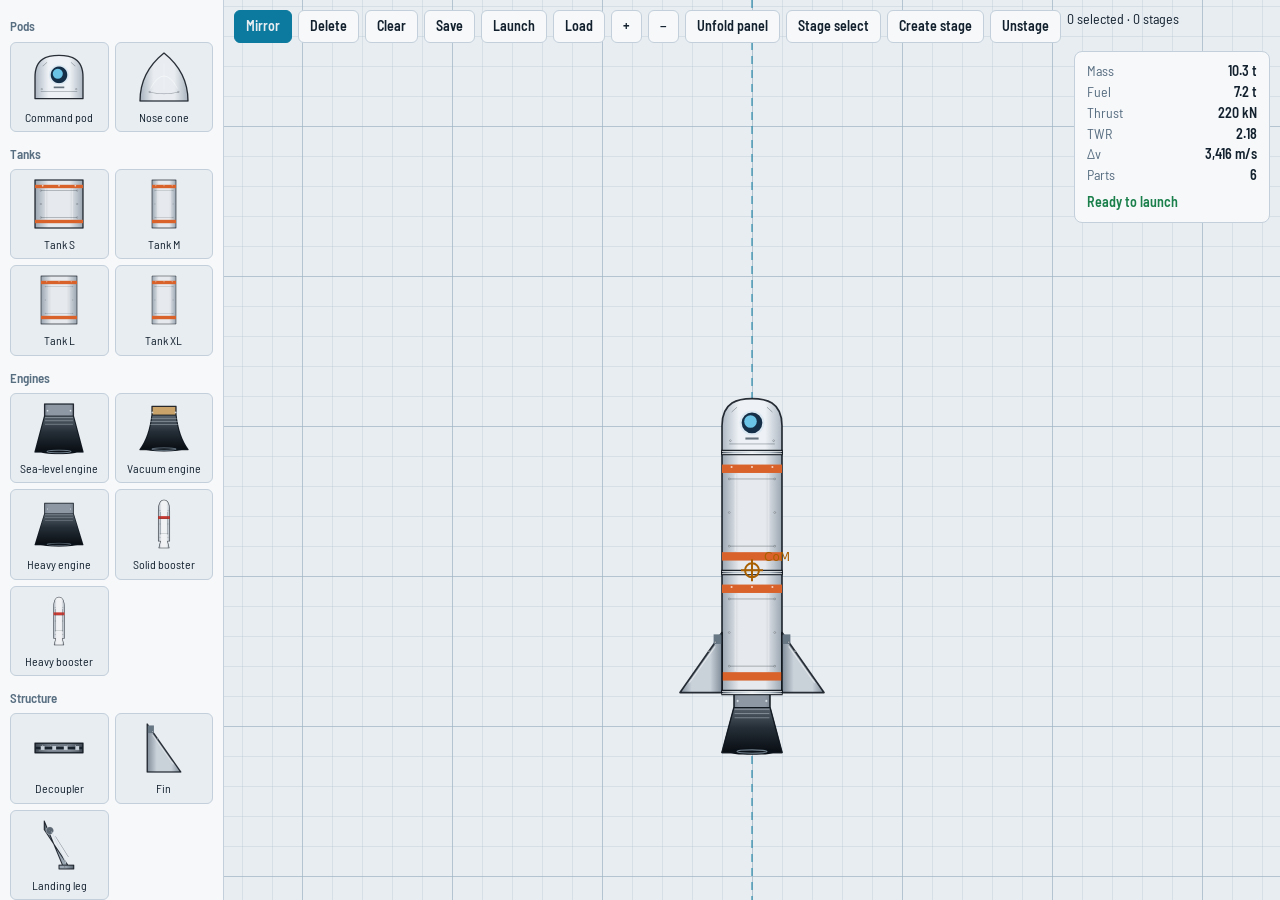
==== commit 22fcddb9: "Update index.html" ====
--- a/index.html
+++ b/index.html
@@ -61,12 +61,17 @@
 <button class="b" id="zi" aria-label="Zoom in">+</button>
 <button class="b" id="zo" aria-label="Zoom out">&minus;</button>
 <button class="b" id="sp" aria-pressed="false" disabled>Unfold panel</button>
+<button class="b" id="ss" aria-pressed="false">Stage select</button>
+<button class="b" id="cs" disabled>Create stage</button>
+<button class="b" id="us" disabled>Unstage</button>
+<span id="stage-info" aria-live="polite"></span>
 <span id="msg" aria-live="polite"></span>
 </div>
 <div class="card"><dl id="sm"></dl><div id="st"></div></div>
 </div>
 </main>
 </div>
+<script src="rocket-renderer.js"></script>
 <script>
 const $=s=>document.querySelector(s),cv=$('#c'),ctx=cv.getContext('2d');
 // Part catalog: mass/fuel in tonnes, thrust in kN, isp in s, size in grid units
@@ -89,121 +94,16 @@
 ['fin','Fin','Structure',1.4,2,.1,0,0,0,'fin'],
 ['leg','Landing leg','Structure',1.6,2.6,.15,0,0,0,'leg']
 ].map(([id,n,g,w,h,m,f,t,i,k])=>({id,n,g,w,h,m,f,t,i,k}));
-const COL={pod:['#eef2f6','#aeb8c3'],nose:['#e9edf1','#a9b4bf'],tank:['#e6e9ed','#9aa6b2'],eng:['#8d98a4','#4c5662'],vac:['#c9a36a','#7a5a2e'],srb:['#f0f2f4','#aab3bd'],dec:['#6f7a86','#3d4650'],fin:['#c9d1d9','#7f8c99'],leg:['#9aa6b2','#59646f'],para:['#e4e8ed','#8593a0'],dock:['#c2ccd5','#647585'],solar:['#4c8fbd','#183b65']};
-let W=0,H=0,D=1,parts=[],sel=null,drag=null,pan=null,mirror=true,init=0,ft,cam={x:0,y:0,s:22};
+const COL=MRAFT_ROCKET_RENDERER.COL;
+const draw=MRAFT_ROCKET_RENDERER.draw;
+let W=0,H=0,D=1,parts=[],sel=null,drag=null,pan=null,mirror=true,stageMode=false,stagePick=new Set(),init=0,ft,cam={x:0,y:0,s:22};
 const side=u=>u.k=='fin'||u.k=='leg';
 const toW=(x,y)=>[(x-W/2)/cam.s+cam.x,(y-H/2)/cam.s+cam.y];
 const pt=e=>{const r=cv.getBoundingClientRect();return[e.clientX-r.left,e.clientY-r.top]};
-const mk=(u,x,y)=>{const p={u,x,y,tw:null,deployed:false};parts.push(p);return p};
+const mk=(u,x,y,stage=0)=>{const p={u,x,y,tw:null,deployed:false,stage};parts.push(p);return p};
 const flash=t=>{$('#msg').textContent=t;clearTimeout(ft);ft=setTimeout(()=>$('#msg').textContent='',1800)};
 
 // Procedural part art, drawn centred on (x,y); s = pixels per unit
-function draw(c,u,x,y,s,fl,deployed=false){
- const W=u.w*s,H=u.h*s,k=u.k,[a,b]=COL[k],m=(...r)=>c.moveTo(...r),l=(...r)=>c.lineTo(...r),q=(...r)=>c.quadraticCurveTo(...r);
- c.save();c.translate(x,y);if(fl)c.scale(-1,1);
- const g=c.createLinearGradient(-W/2,0,W/2,0);g.addColorStop(0,b);g.addColorStop(.28,a);g.addColorStop(.72,a);g.addColorStop(1,b);
- c.fillStyle=g;c.strokeStyle='rgba(8,14,22,.85)';c.lineWidth=Math.max(1,s*.055);c.lineJoin='round';c.beginPath();
- if(k=='pod'){m(-W/2,H/2);l(-W/2,0);c.bezierCurveTo(-W/2,-H*.45,-W*.22,-H/2,0,-H/2);c.bezierCurveTo(W*.22,-H/2,W/2,-H*.45,W/2,0);l(W/2,H/2)}
- else if(k=='nose'){m(-W/2,H/2);q(-W/2,-H*.1,0,-H/2);q(W/2,-H*.1,W/2,H/2)}
- else if(k=='eng'){m(-W*.3,-H/2);l(W*.3,-H/2);l(W*.3,-H*.25);l(W/2,H/2);l(-W/2,H/2);l(-W*.3,-H*.25)}
- else if(k=='vac'){m(-W*.25,-H/2);l(W*.25,-H/2);l(W*.25,-H*.3);q(W*.3,H*.2,W/2,H/2);l(-W/2,H/2);q(-W*.3,H*.2,-W*.25,-H*.3)}
- else if(k=='srb'){m(-W/2,-H/2+W);q(-W/2,-H/2,0,-H/2);q(W/2,-H/2,W/2,-H/2+W);l(W/2,H/2-W*.6);l(W*.3,H/2-W*.6);l(W*.45,H/2);l(-W*.45,H/2);l(-W*.3,H/2-W*.6);l(-W/2,H/2-W*.6)}
- else if(k=='fin'){m(-W/2,-H/2);l(W/2,H/2);l(-W/2,H/2)}
- else if(k=='leg'){m(-W/2,-H/2);l(-W/2,-H*.32);l(W*.3,H*.42);l(W*.12,H*.42);c.closePath();c.rect(0,H*.42,W/2,H*.08)}
- else if(k=='para'){m(-W*.42,-H/2);l(W*.42,-H/2);q(W/2,-H/2,W/2,-H*.3);l(W/2,H*.32);q(W/2,H/2,W*.3,H/2);l(-W*.3,H/2);q(-W/2,H/2,-W/2,H*.32);l(-W/2,-H*.3);q(-W/2,-H/2,-W*.42,-H/2)}
- else if(k=='dock'){m(-W*.34,-H/2);l(W*.34,-H/2);l(W*.34,-H*.27);l(W/2,-H*.1);l(W/2,H*.1);l(W*.34,H*.27);l(W*.34,H/2);l(-W*.34,H/2);l(-W*.34,H*.27);l(-W/2,H*.1);l(-W/2,-H*.1);l(-W*.34,-H*.27)}
- else if(k=='solar'){m(-W*.12,-H/2);l(W*.12,-H/2);l(W*.12,H/2);l(-W*.12,H/2)}
- else c.rect(-W/2,-H/2,W,H);
- c.closePath();c.fill();c.stroke();
- c.save();c.lineWidth=Math.max(1,s*.035);c.strokeStyle='rgba(255,255,255,.48)';c.fillStyle='rgba(255,255,255,.55)';
- if(k=='pod'){
-  c.beginPath();c.arc(0,-H*.05,W*.19,0,Math.PI*2);c.fillStyle='#152f48';c.fill();c.strokeStyle='#dce8f2';c.lineWidth=Math.max(1,s*.07);c.stroke();
-  c.beginPath();c.arc(-W*.025,-H*.075,W*.105,0,Math.PI*2);c.fillStyle='#6bc3e6';c.fill();
-  c.beginPath();c.moveTo(-W*.11,H*.24);c.lineTo(W*.11,H*.24);c.strokeStyle='rgba(32,48,62,.65)';c.stroke();
- }else if(k=='nose'){
-  c.beginPath();c.moveTo(-W*.28,H*.24);c.quadraticCurveTo(0,-H*.28,W*.28,H*.24);c.stroke();
-  c.beginPath();c.moveTo(0,-H*.3);c.lineTo(0,H*.28);c.strokeStyle='rgba(255,255,255,.24)';c.stroke();
- }else if(k=='tank'){
-  c.fillStyle='#d9622b';c.fillRect(-W/2,-H/2+H*.1,W,H*.07);c.fillRect(-W/2,H/2-H*.17,W,H*.07);
-  c.strokeStyle='rgba(255,255,255,.38)';c.beginPath();c.moveTo(-W*.28,-H*.32);c.lineTo(-W*.28,H*.32);c.moveTo(W*.28,-H*.32);c.lineTo(W*.28,H*.32);c.stroke();
-  c.fillStyle='rgba(255,255,255,.7)';for(let i=0;i<3;i++){c.beginPath();c.arc(-W*.34+i*W*.34,-H*.38,Math.max(1,s*.035),0,Math.PI*2);c.fill()}
- }else if(k=='eng'||k=='vac'){
-  const bell=c.createLinearGradient(0,-H*.25,0,H/2);bell.addColorStop(0,'#56616b');bell.addColorStop(.45,'#252e37');bell.addColorStop(1,'#080d12');
-  c.beginPath();if(k=='eng'){m(-W*.3,-H*.25);l(-W/2,H/2);l(W/2,H/2);l(W*.3,-H*.25)}else{m(-W*.25,-H*.3);q(-W*.3,H*.2,-W/2,H/2);l(W/2,H/2);q(W*.3,H*.2,W*.25,-H*.3)}
-  c.closePath();c.fillStyle=bell;c.fill();c.strokeStyle='#111820';c.stroke();
-  c.beginPath();c.ellipse(0,H/2-1,W*.4,H*.055,0,0,Math.PI*2);c.fillStyle='#0b1118';c.fill();
-  c.beginPath();c.ellipse(0,H/2-1,W*.25,H*.028,0,0,Math.PI*2);c.strokeStyle='#71818e';c.stroke();
- }else if(k=='srb'){
-  c.fillStyle='#c93a32';c.fillRect(-W/2,-H/2+W*1.4,W,H*.06);
-  c.strokeStyle='rgba(70,80,90,.65)';c.beginPath();c.moveTo(-W*.3,-H*.25);c.lineTo(-W*.3,H*.22);c.moveTo(W*.3,-H*.25);c.lineTo(W*.3,H*.22);c.stroke();
- }else if(k=='dec'){
-  c.fillStyle='#18222c';c.fillRect(-W/2,-H*.12,W,H*.24);
-  c.fillStyle='#c7d0d8';for(let i=0;i<4;i++)c.fillRect(-W*.38+i*W*.24,-H*.2,W*.08,H*.4);
- }else if(k=='fin'){
-  c.beginPath();c.moveTo(-W*.34,-H*.27);c.lineTo(W*.28,H*.34);c.stroke();
-  c.fillStyle='#687784';c.fillRect(-W*.48,-H*.47,W*.18,H*.16);
- }else if(k=='leg'){
-  c.fillStyle='#5c6873';c.beginPath();c.arc(-W*.31,-H*.3,W*.13,0,Math.PI*2);c.fill();c.stroke();
-  c.strokeStyle='#d5dde4';c.beginPath();c.moveTo(-W*.25,-H*.28);c.lineTo(W*.24,H*.38);c.stroke();
- }else if(k=='para'){
-  c.fillStyle='#263746';c.fillRect(-W*.34,-H*.34,W*.68,H*.68);
-  c.strokeStyle='#e7edf2';c.lineWidth=Math.max(1,s*.045);
-  c.beginPath();c.moveTo(-W*.3,-H*.3);c.lineTo(W*.3,H*.3);c.moveTo(W*.3,-H*.3);c.lineTo(-W*.3,H*.3);c.stroke();
-  c.fillStyle='#d84d43';c.fillRect(-W*.29,-H*.28,W*.58,H*.12);c.fillRect(-W*.29,H*.16,W*.58,H*.12);
- }else if(k=='dock'){
-  c.fillStyle='#263746';c.fillRect(-W*.3,-H*.29,W*.6,H*.58);
-  c.fillStyle='#d8e0e7';c.fillRect(-W*.23,-H*.18,W*.46,H*.36);
-  c.fillStyle='#304252';c.fillRect(-W*.15,-H*.11,W*.3,H*.22);
-  c.strokeStyle='#f2f6f8';c.lineWidth=Math.max(1,s*.055);c.beginPath();c.arc(0,0,Math.min(W,H)*.11,0,Math.PI*2);c.stroke();
- }else if(k=='solar'){
-  c.fillStyle='#263746';c.strokeStyle='#c4d0d9';c.lineWidth=Math.max(1,s*.05);
-  // The left edge mounts to the rocket; the array unfolds outward to the right.
-  c.fillRect(-W*.5,-H*.12,W*.38,H*.24);c.strokeRect(-W*.5,-H*.12,W*.38,H*.24);
-  c.fillStyle='#d9e1e8';c.fillRect(-W*.16,-H*.3,W*.12,H*.6);
-  c.fillStyle='#12365e';c.strokeStyle='#78b8e4';c.lineWidth=Math.max(1,s*.035);
-  const x0=deployed?-W*.12:-W*.02,x1=deployed?W*2.25:W*.43,top=deployed?-W*.36:-H*.36,bottom=deployed?W*.36:H*.36;
-  c.fillRect(x0,top,x1-x0,bottom-top);c.strokeRect(x0,top,x1-x0,bottom-top);
-  const cols=deployed?10:2;
-  for(let col=1;col<cols;col++){const xx=x0+(x1-x0)*col/cols;c.beginPath();c.moveTo(xx,top);c.lineTo(xx,bottom);c.stroke()}
-  for(let row=1;row<4;row++){const yy=top+(bottom-top)*row/4;c.beginPath();c.moveTo(x0,yy);c.lineTo(x1,yy);c.stroke()}
-  c.strokeStyle='#d3e0e9';c.lineWidth=Math.max(1,s*.06);
-  for(const px of [-W*.5,x1]){c.fillStyle='#8b9aa6';c.fillRect(px-s*.09,-s*.14,s*.18,s*.28);c.strokeRect(px-s*.09,-s*.14,s*.18,s*.28);c.beginPath();c.arc(px,0,s*.08,0,Math.PI*2);c.fillStyle='#dce5eb';c.fill();c.stroke()}
-  if(deployed){c.strokeStyle='#c4d0d9';c.lineWidth=Math.max(1,s*.055);c.beginPath();c.moveTo(-W*.12,0);c.lineTo(x1,0);c.stroke()}
- }
- // Fine seams, fasteners and hardware add scale without obscuring the silhouettes.
- c.save();c.lineWidth=Math.max(.7,s*.025);c.strokeStyle='rgba(27,39,50,.42)';c.fillStyle='rgba(255,255,255,.72)';
- const rivet=Math.max(.8,s*.028),dot=(px,py)=>{c.beginPath();c.arc(px,py,rivet,0,Math.PI*2);c.fill();c.stroke()};
- if(k=='tank'){
-  c.beginPath();c.moveTo(-W*.39,-H*.28);c.lineTo(W*.39,-H*.28);c.moveTo(-W*.39,H*.28);c.lineTo(W*.39,H*.28);c.stroke();
-  for(const px of [-W*.38,W*.38])for(const py of [-H*.28,0,H*.28])dot(px,py);
- }else if(k=='pod'){
-  c.beginPath();c.moveTo(-W*.38,H*.34);c.lineTo(W*.38,H*.34);c.moveTo(-W*.34,-H*.25);c.lineTo(-W*.25,-H*.34);c.moveTo(W*.34,-H*.25);c.lineTo(W*.25,-H*.34);c.stroke();
-  dot(-W*.36,H*.28);dot(W*.36,H*.28);
- }else if(k=='nose'){
-  c.beginPath();c.moveTo(-W*.31,H*.31);c.quadraticCurveTo(0,H*.39,W*.31,H*.31);c.stroke();
-  dot(-W*.3,H*.31);dot(W*.3,H*.31);
- }else if(k=='eng'||k=='vac'){
-  c.strokeStyle='rgba(220,230,238,.52)';
-  for(let j=0;j<3;j++){const yy=-H*.22+j*H*.07;c.beginPath();c.moveTo(-W*.29,yy);c.lineTo(W*.29,yy);c.stroke()}
-  dot(-W*.24,-H*.36);dot(W*.24,-H*.36);
- }else if(k=='srb'){
-  c.beginPath();c.moveTo(-W*.38,-H*.12);c.lineTo(W*.38,-H*.12);c.moveTo(-W*.38,H*.2);c.lineTo(W*.38,H*.2);c.stroke();
-  for(const px of [-W*.34,W*.34])for(const py of [-H*.28,0,H*.28])dot(px,py);
- }else if(k=='dec'){
-  for(let j=0;j<5;j++)dot(-W*.34+j*W*.17,-H*.28);
-  c.strokeStyle='rgba(255,255,255,.45)';c.beginPath();c.moveTo(-W*.42,H*.3);c.lineTo(W*.42,H*.3);c.stroke();
- }else if(k=='fin'){
-  c.beginPath();c.moveTo(-W*.32,-H*.29);c.lineTo(W*.25,H*.28);c.stroke();
-  dot(-W*.34,-H*.34);dot(-W*.19,-H*.19);
- }else if(k=='leg'){
-  c.strokeStyle='rgba(32,43,54,.6)';c.beginPath();c.moveTo(-W*.12,-H*.18);c.lineTo(W*.32,H*.25);c.stroke();
-  dot(-W*.31,-H*.3);dot(W*.19,H*.46);
- }else if(k=='para'){
-  c.strokeStyle='rgba(34,49,63,.7)';c.beginPath();c.moveTo(-W*.38,-H*.35);c.lineTo(W*.38,-H*.35);c.moveTo(-W*.38,H*.35);c.lineTo(W*.38,H*.35);c.stroke();
-  for(const px of [-W*.34,W*.34])for(const py of [-H*.34,H*.34])dot(px,py);
- }
- c.restore();c.restore();c.restore()}
-
 // Attachment snapping: stack above/below, or side-by-side (centre/top/bottom aligned)
 function snap(p){
  const u=p.u;let b=null,bd=40/cam.s;
@@ -216,10 +116,13 @@
  sync(p)}
 // Symmetry: off-centre parts get a mirrored twin about the centre line
 function sync(p){const t=p.tw,off=Math.abs(p.x)>.05;
- if(t&&!off){parts.splice(parts.indexOf(t),1);if(sel===t)sel=p;p.tw=null}
- else if(!t&&off&&mirror){p.tw=mk(p.u,0,0);p.tw.tw=p}
- if(p.tw){p.tw.x=-p.x;p.tw.y=p.y}}
-function del(p){[p,p.tw].forEach(q=>{const i=parts.indexOf(q);if(i>=0)parts.splice(i,1)});if(p.tw)p.tw.tw=null;if(sel===p||sel===p.tw)sel=null}
+ if(t&&!off){parts.splice(parts.indexOf(t),1);stagePick.delete(t);if(sel===t)sel=p;p.tw=null}
+ else if(!t&&off&&mirror){p.tw=mk(p.u,0,0,p.stage);p.tw.tw=p}
+ if(p.tw){p.tw.x=-p.x;p.tw.y=p.y;p.tw.stage=p.stage}}
+function del(p){[p,p.tw].forEach(q=>{const i=parts.indexOf(q);if(i>=0)parts.splice(i,1);stagePick.delete(q)});if(p.tw)p.tw.tw=null;if(sel===p||sel===p.tw)sel=null}
+function toggleStagePick(p){const pair=[p,p.tw].filter(Boolean),remove=pair.every(q=>stagePick.has(q));for(const q of pair)remove?stagePick.delete(q):stagePick.add(q)}
+function createStage(){if(!stagePick.size)return;const n=Math.max(0,...parts.map(p=>p.stage||0))+1;for(const p of stagePick){p.stage=n;if(p.tw)p.tw.stage=n}stagePick.clear();flash('Stage '+n+' created');render()}
+function unstagePicked(){for(const p of stagePick){p.stage=0;if(p.tw)p.tw.stage=0}stagePick.clear();render()}
 function auto(p){const o=parts.filter(q=>q!==p),top=p.u.k=='pod'||p.u.k=='nose';
  p.x=0;p.y=o.length?(top?Math.min(...o.map(q=>q.y-q.u.h/2))-p.u.h/2:Math.max(...o.map(q=>q.y+q.u.h/2))+p.u.h/2):0}
 
@@ -237,11 +140,16 @@
  ctx.globalAlpha=1;ctx.strokeStyle=V('--ac');ctx.setLineDash([8,6]);ctx.beginPath();ctx.moveTo(cx(0),0);ctx.lineTo(cx(0),H);ctx.stroke();ctx.setLineDash([]);
  for(const p of parts)draw(ctx,p.u,cx(p.x),cy(p.y),s,(side(p.u)||p.u.k=='solar')&&p.x<0,p.deployed);
  drawJoinAdapters();
+ for(const p of parts)if(p.stage){const x=cx(p.x),y=cy(p.y)-p.u.h*s/2-12;ctx.font='bold 11px system-ui';ctx.textAlign='center';ctx.fillStyle='rgba(8,20,30,.82)';ctx.fillRect(x-13,y-10,26,16);ctx.fillStyle=V('--ac');ctx.fillText('S'+p.stage,x,y+2)}
+ for(const p of stagePick){const w=p.u.w*s,h=p.u.h*s;ctx.strokeStyle=V('--wn');ctx.lineWidth=2;ctx.setLineDash([4,3]);ctx.strokeRect(cx(p.x)-w/2-5,cy(p.y)-h/2-5,w+10,h+10);ctx.setLineDash([])}
  if(sel){const w=sel.u.w*s,h=sel.u.h*s;ctx.strokeStyle=V('--ac');ctx.lineWidth=2;ctx.setLineDash([6,4]);ctx.strokeRect(cx(sel.x)-w/2-4,cy(sel.y)-h/2-4,w+8,h+8);ctx.setLineDash([])}
  const S=stats();
  if(S.com){const x=cx(S.com[0]),y=cy(S.com[1]);ctx.strokeStyle=ctx.fillStyle=V('--wn');ctx.lineWidth=2;ctx.beginPath();ctx.arc(x,y,7,0,7);ctx.moveTo(x-11,y);ctx.lineTo(x+11,y);ctx.moveTo(x,y-11);ctx.lineTo(x,y+11);ctx.stroke();ctx.font='12px "Barlow Semi Condensed",system-ui,sans-serif';ctx.textAlign='left';ctx.fillText('CoM',x+12,y-9)}
  else{ctx.fillStyle=V('--mu');ctx.textAlign='center';ctx.font='15px "Barlow Semi Condensed",system-ui,sans-serif';ctx.fillText('Drag a part onto the grid, or tap one to stack it.',W/2,H/2)}
  const sp=$('#sp'),solarSelected=sel?.u.id=='solar';sp.disabled=!solarSelected;sp.textContent=solarSelected&&sel.deployed?'Fold panel':'Unfold panel';sp.setAttribute('aria-pressed',solarSelected&&sel.deployed);
+ $('#ss').setAttribute('aria-pressed',stageMode);$('#ss').textContent=stageMode?'Stage select: ON':'Stage select';
+ $('#cs').disabled=!stagePick.size;$('#us').disabled=!stagePick.size;
+ $('#stage-info').textContent=stageMode?`Tap parts to select · ${stagePick.size} selected · ${new Set(parts.map(p=>p.stage).filter(Boolean)).size} stages`:`${stagePick.size} selected · ${new Set(parts.map(p=>p.stage).filter(Boolean)).size} stages`;
  $('#sm').innerHTML=[['Mass',S.m.toFixed(1)+' t'],['Fuel',S.f.toFixed(1)+' t'],['Thrust',Math.round(S.F)+' kN'],['TWR',S.twr.toFixed(2)],['Δv',Math.round(S.dv).toLocaleString()+' m/s'],['Parts',parts.length]].map(r=>`<dt>${r[0]}</dt><dd>${r[1]}</dd>`).join('');
  const bad=!parts.some(q=>q.u.k=='pod')?'Add a command pod':!S.F?'Add an engine':!S.f?'Add a fuel tank':S.twr<1?'TWR is under 1: add thrust or remove mass':'';
  const st=$('#st');st.textContent=bad||'Ready to launch';st.className=bad?'':'ok'}
@@ -298,7 +206,7 @@
 
 cv.addEventListener('pointerdown',e=>{
  const[x,y]=pt(e),[wx,wy]=toW(x,y),h=[...parts].reverse().find(q=>Math.abs(wx-q.x)<=q.u.w/2&&Math.abs(wy-q.y)<=q.u.h/2||q.u.k=='solar'&&q.deployed&&Math.abs(wy-q.y)<=q.u.w*.4&&(q.x<0?wx>=q.x-q.u.w*2.25:wx<=q.x+q.u.w*2.25));
- if(h){sel=h;drag={p:h,ox:h.x-wx,oy:h.y-wy,x0:e.clientX,y0:e.clientY}}else{sel=null;pan={x,y,cx:cam.x,cy:cam.y}}
+ if(h){sel=h;if(stageMode){toggleStagePick(h);render();return}drag={p:h,ox:h.x-wx,oy:h.y-wy,x0:e.clientX,y0:e.clientY}}else{sel=null;pan={x,y,cx:cam.x,cy:cam.y}}
  render()});
 addEventListener('pointermove',e=>{
  const[x,y]=pt(e);
@@ -314,17 +222,19 @@
 cv.addEventListener('wheel',e=>{e.preventDefault();const[x,y]=pt(e);zoom(Math.exp(-e.deltaY*.0015),x,y)},{passive:false});
 addEventListener('keydown',e=>{if((e.key=='Delete'||e.key=='Backspace')&&sel){del(sel);render()}});
 
+$('#ss').onclick=e=>{stageMode=!stageMode;e.currentTarget.setAttribute('aria-pressed',stageMode);render()};
+$('#cs').onclick=createStage;$('#us').onclick=unstagePicked;
 $('#mi').onclick=e=>{mirror=!mirror;e.currentTarget.setAttribute('aria-pressed',mirror);if(!mirror)parts.forEach(p=>p.tw=null);render()};
 $('#de').onclick=()=>{if(sel){del(sel);render()}};
-$('#cl').onclick=()=>{parts=[];sel=null;render()};
+$('#cl').onclick=()=>{parts=[];sel=null;stagePick.clear();render()};
 $('#zi').onclick=()=>zoom(1.25);$('#zo').onclick=()=>zoom(.8);
 $('#sp').onclick=()=>{if(sel?.u.id=='solar'){sel.deployed=!sel.deployed;render()}};
 const KEY='rocket-builder-blueprint';
-function saveBlueprint(){try{localStorage.setItem(KEY,JSON.stringify(parts.map(p=>[p.u.id,p.x,p.y,parts.indexOf(p.tw),p.deployed])));return true}catch{flash('Saving is blocked in this browser');return false}}
+function saveBlueprint(){try{localStorage.setItem(KEY,JSON.stringify(parts.map(p=>[p.u.id,p.x,p.y,parts.indexOf(p.tw),p.deployed,p.stage||0])));return true}catch{flash('Saving is blocked in this browser');return false}}
 $('#sv').onclick=()=>{if(saveBlueprint())flash('Saved')};
 $('#launch').onclick=()=>{if(saveBlueprint())location.href='launch-pad.html'};
 $('#ld').onclick=()=>{try{const a=JSON.parse(localStorage.getItem(KEY));if(!a)return flash('Nothing saved yet');
- parts=[];sel=null;a.forEach(([id,x,y,,deployed])=>{const p=mk(U.find(u=>u.id==id),x,y);p.deployed=!!deployed});a.forEach((r,i)=>{if(r[3]>=0)parts[i].tw=parts[r[3]]});fitRocket();flash('Loaded');render()}catch{parts=[];flash('Could not read that save');render()}};
+ parts=[];sel=null;stagePick.clear();a.forEach(([id,x,y,,deployed,stage])=>{const p=mk(U.find(u=>u.id==id),x,y,Number.isInteger(stage)?stage:0);p.deployed=!!deployed});a.forEach((r,i)=>{if(r[3]>=0)parts[i].tw=parts[r[3]]});fitRocket();flash('Loaded');render()}catch{parts=[];flash('Could not read that save');render()}};
 
 // Starter rocket
 const add=(id,x,y)=>sync(mk(U.find(u=>u.id==id),x,y));
